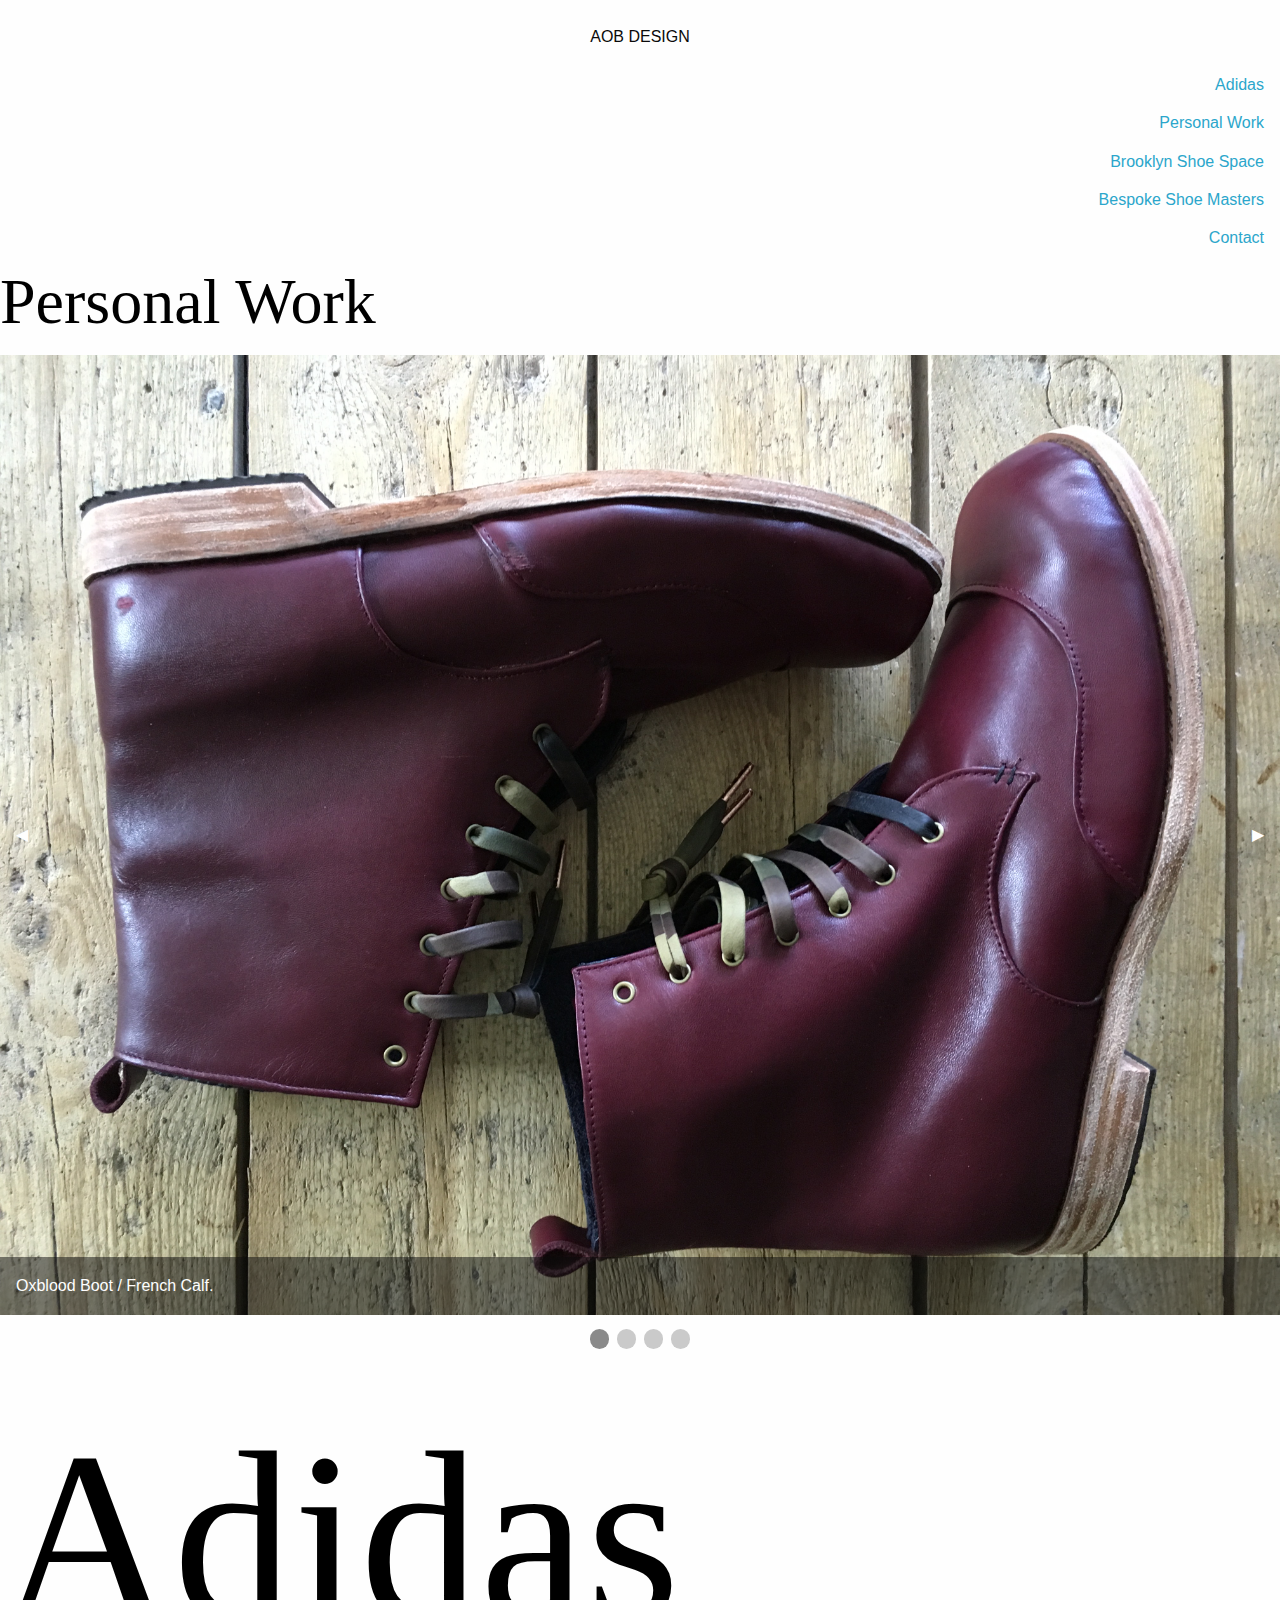
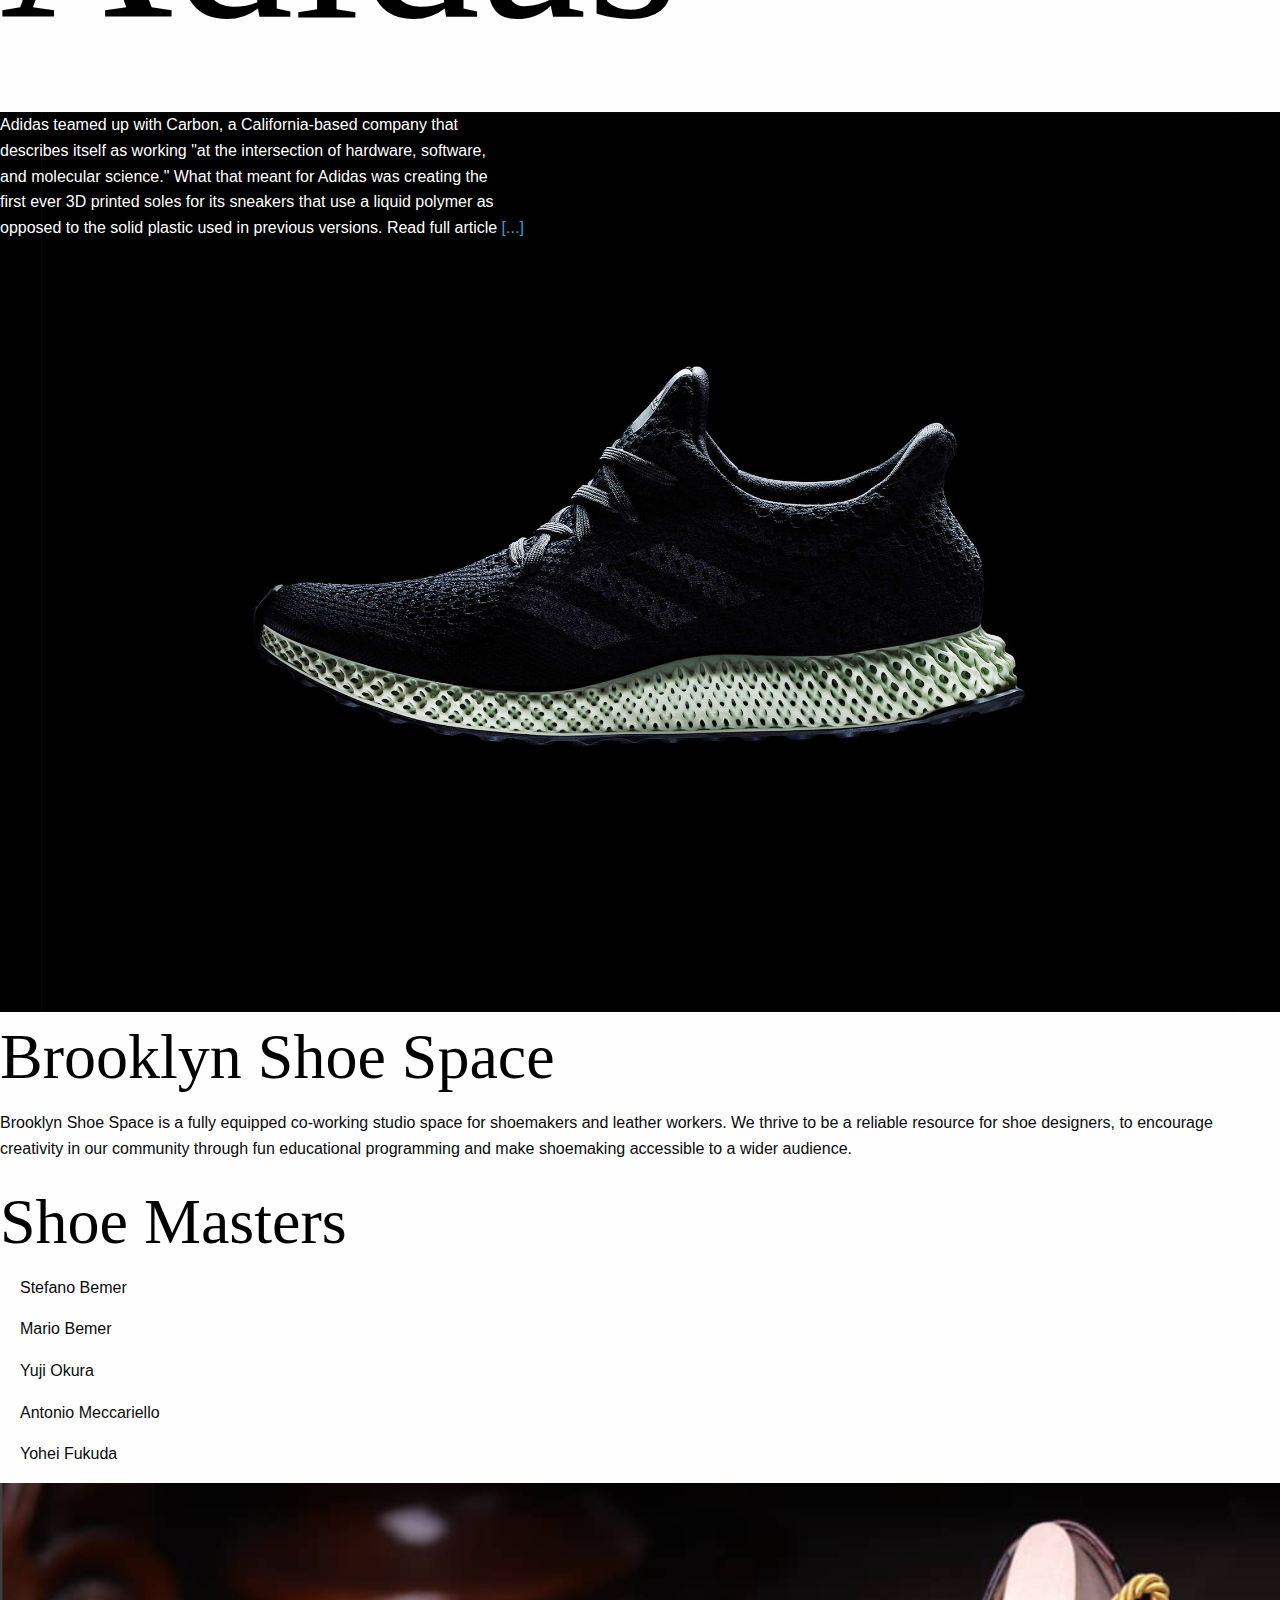
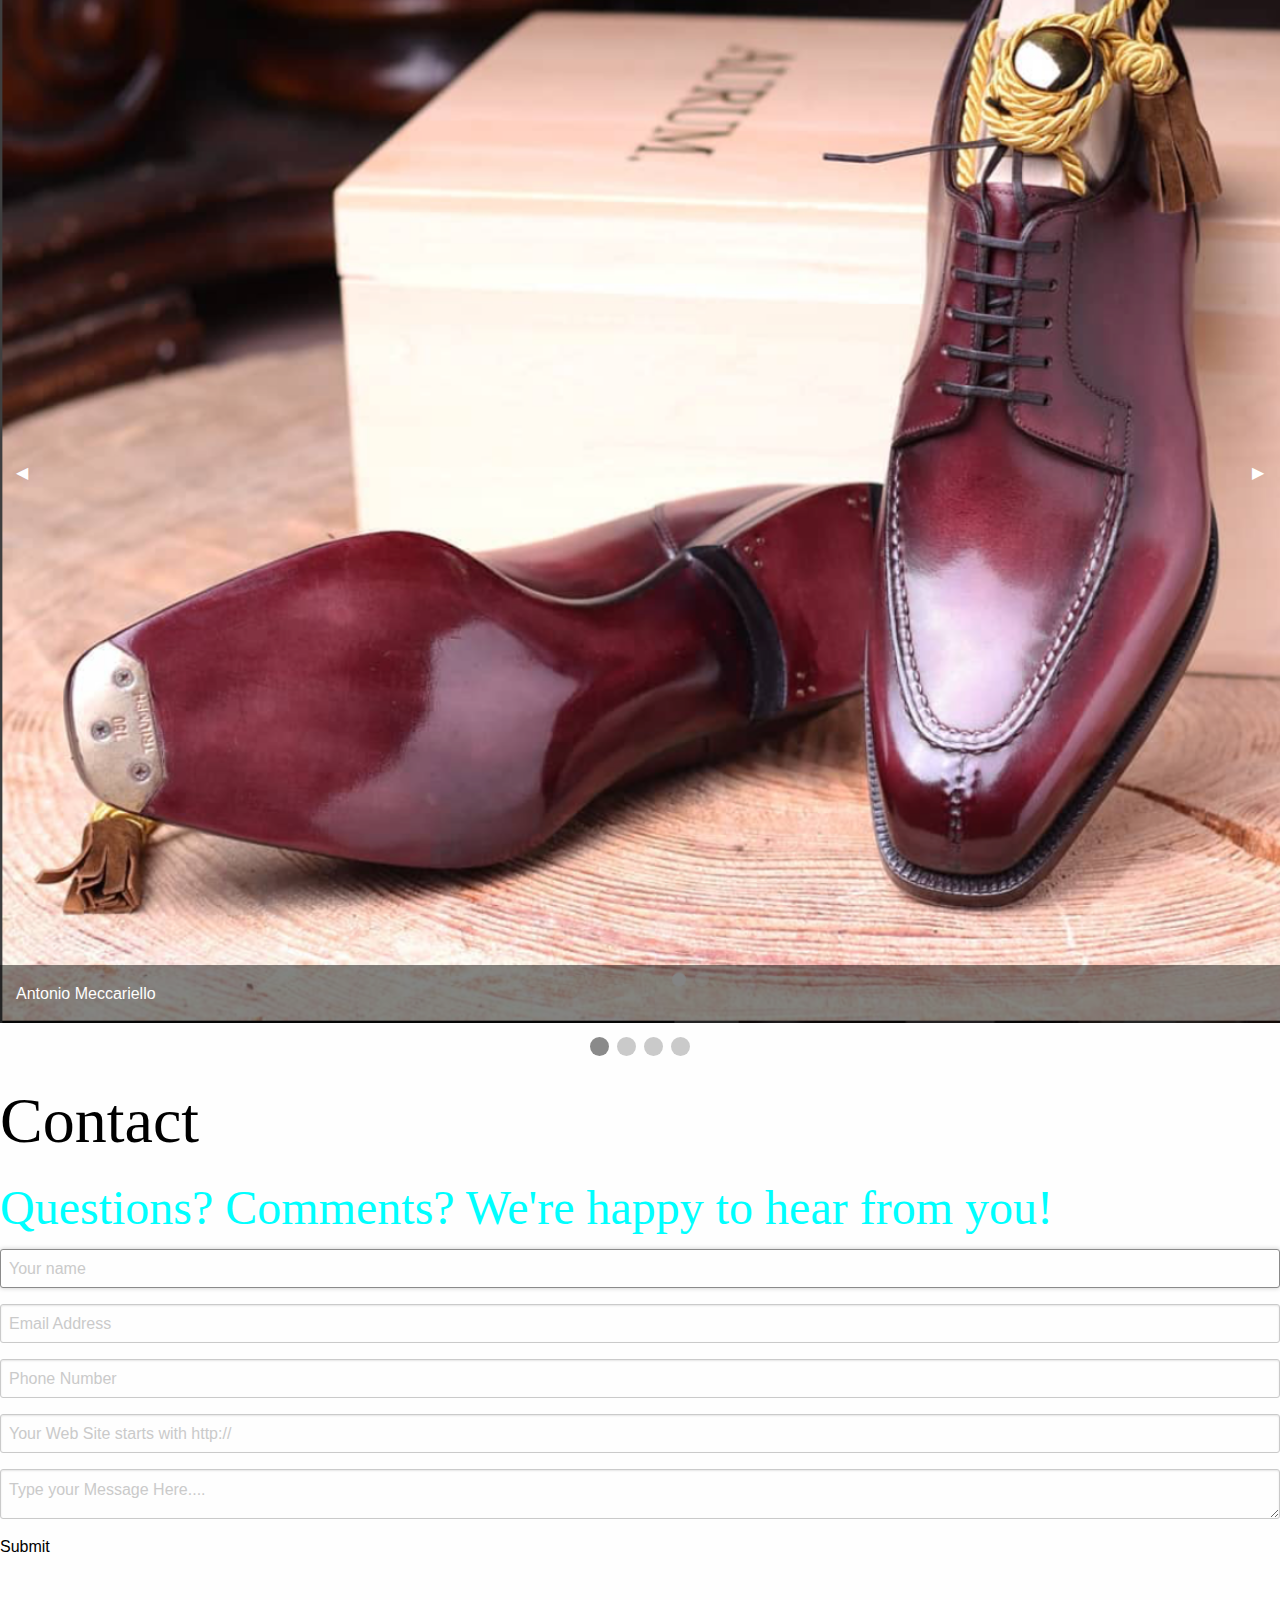
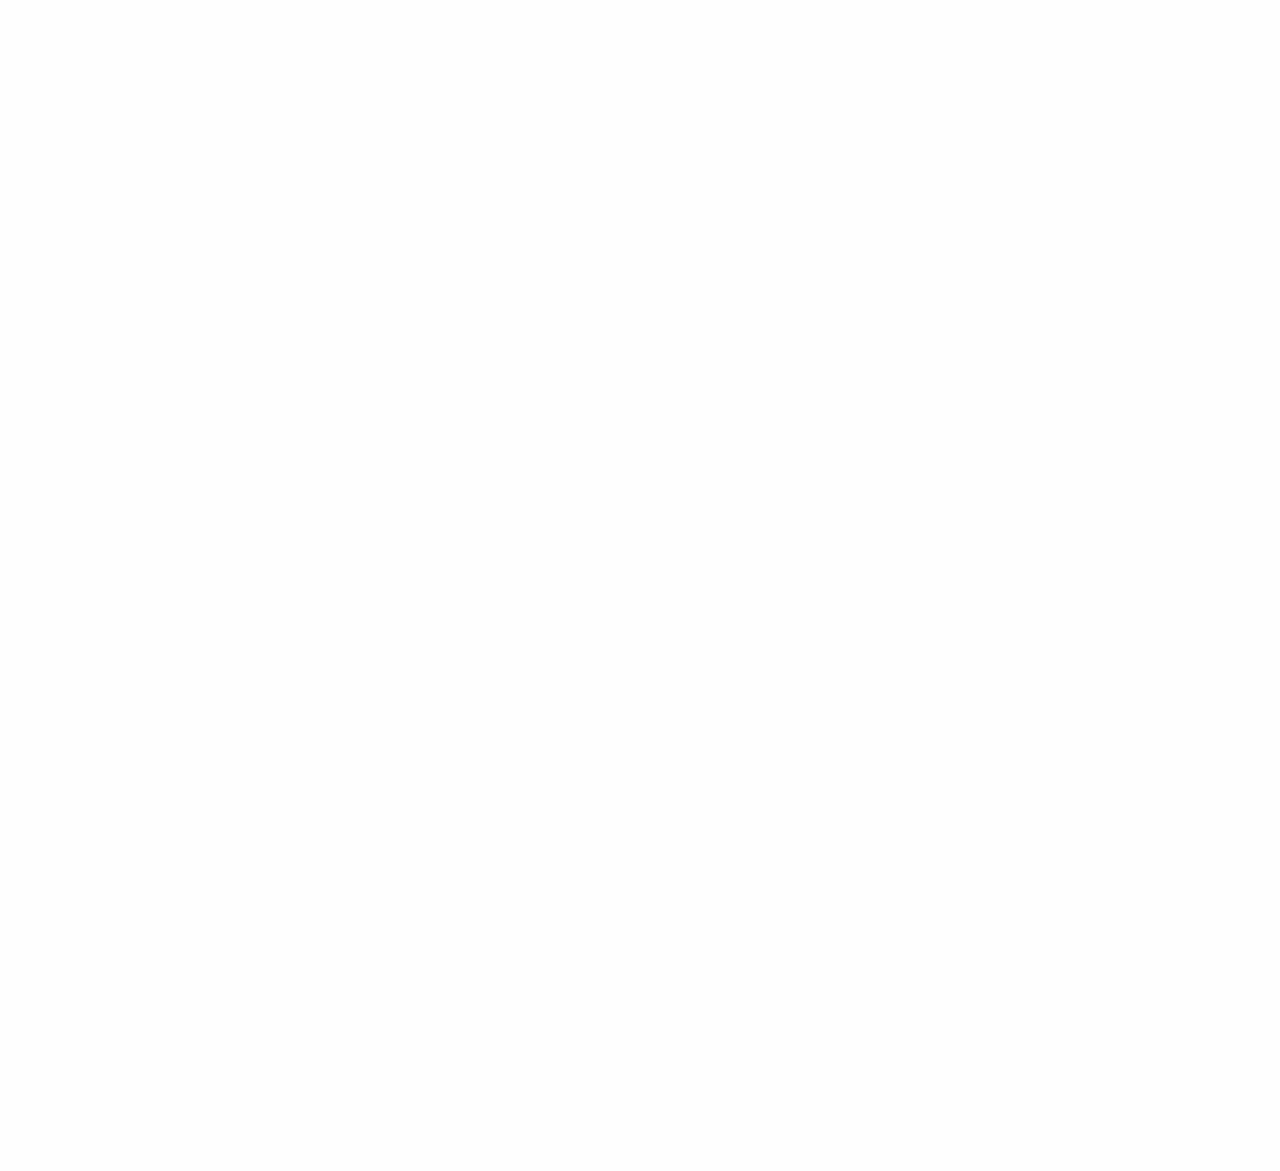
==== foundation-6/index.html @ 59d3471d "Add files via upload" ====
<!doctype html>
<html class="no-js" lang="en" dir="ltr">
  <head>
    <meta charset="utf-8">
    <meta http-equiv="x-ua-compatible" content="ie=edge">
    <meta name="viewport" content="width=device-width, initial-scale=1.0">
    <title>A.O.B. Design</title>
    <link rel="stylesheet" href="css/foundation.css">
    <link rel="stylesheet" href="css/app.css">
  </head>
  <body>
  <!-- Header-->
   <div class="row">
       <div class="column text-center">
       <img src="https://via.placeholder.com/150x150

C/O https://placeholder.com/" alt="">
      <p> AOB DESIGN</p>
       </div>
       <!--How do I get left justified on right side? -->
      <div class="menu align-right">
        <ul class="vertical menu" data-accordion-menu>
            <li> <a href="#0">Adidas</a></li>
            <li><a href="#0">Personal Work</a></li>
            <li><a href="#0">Brooklyn Shoe Space</a></li>
            <li><a href="#0">Bespoke Shoe Masters</a></li>
            <li><a href="#0">Contact</a></li>
        </ul>
    </div>
</div>
   
   <!-- Gallery -->
   <div class="row">
      <h1>Personal Work</h1>
      <div class="grid-container"></div>
      <div class="orbit" role="region" aria-label="Favorite Space Pictures" data-orbit>
  <div class="orbit-wrapper">
    <div class="orbit-controls">
      <button class="orbit-previous"><span class="show-for-sr">Previous Slide</span>&#9664;&#xFE0E;</button>
      <button class="orbit-next"><span class="show-for-sr">Next Slide</span>&#9654;&#xFE0E;</button>
    </div>

    <ul class="orbit-container">
      <li class="is-active orbit-slide">
        <figure class="orbit-figure">
          <img class="orbit-image" src="IMG_0118 2.JPG" alt="Space">
          <figcaption class="orbit-caption">Oxblood Boot / French Calf.</figcaption>
        </figure>
      </li>
      <li class="orbit-slide">
        <figure class="orbit-figure">
          <img class="orbit-image" src="IMG_8137 2.JPG" alt="Space">
          <figcaption class="orbit-caption">Brown French Calf / Oxford Dress Shoe.</figcaption>
        </figure>
      </li>
      <li class="orbit-slide">
        <figure class="orbit-figure">
          <img class="orbit-image" src="IMG_7939.JPG" alt="Space">
          <figcaption class="orbit-caption">Handwelted sole.</figcaption>
        </figure>
      </li>
      <li class="orbit-slide">
        <figure class="orbit-figure">
          <img class="orbit-image" src="IMG_8224.JPG" alt="Space">
          <figcaption class="orbit-caption">Baby shoes.</figcaption>
        </figure>
      </li>
    </ul>
    </div>
  </div>
  <nav class="orbit-bullets">
    <button class="is-active" data-slide="0"><span class="show-for-sr">First slide details.</span><span class="show-for-sr">Current Slide</span></button>
    <button data-slide="1"><span class="show-for-sr">Second slide details.</span></button>
    <button data-slide="2"><span class="show-for-sr">Third slide details.</span></button>
    <button data-slide="3"><span class="show-for-sr">Fourth slide details.</span></button>
  </nav>
</div>
      <h1 class="main">Adidas</h1>
      <div class="background" style="background-image: url('adidas-futurecraft-4d-sneaker-00.jpg')">
          <p> Adidas teamed up with Carbon, a California-based company that <br 
          /> describes itself as working "at the intersection of hardware, software, <br /> and molecular science." What that meant for Adidas was creating the<br />first ever 3D printed soles for its sneakers that use a liquid polymer as<br />opposed to the solid plastic used in previous versions. Read full article <a href="https://www.gq.com/story/adidas-futurecraft-4d-will-change-the-sneaker-game-forever">[...]</a>
       </p>
       </div>
       <h1>Brooklyn Shoe Space</h1>
       <p>
           Brooklyn Shoe Space is a fully equipped co-working studio space for shoemakers and leather workers. We thrive to be a reliable resource for shoe designers, to encourage creativity in our community through fun educational programming and make shoemaking accessible to a wider audience.  
       </p>
       <h1>Shoe Masters</h1>
       <ul>Stefano Bemer</ul>
       <ul>Mario Bemer</ul>
       <ul>Yuji Okura</ul>
       <ul>Antonio Meccariello</ul>
       <ul>Yohei Fukuda </ul>
       <div class="orbit" role="region" aria-label="Favorite Space Pictures" data-orbit>
  <div class="orbit-wrapper">
    <div class="orbit-controls">
      <button class="orbit-previous"><span class="show-for-sr">Previous Slide</span>&#9664;&#xFE0E;</button>
      <button class="orbit-next"><span class="show-for-sr">Next Slide</span>&#9654;&#xFE0E;</button>
    </div>
    <ul class="orbit-container">
      <li class="is-active orbit-slide">
        <figure class="orbit-figure">
         <!-- How do I get these images to show up? -->
          <img class="orbit-image" src="Anthony.png" alt="Space">
          <figcaption class="orbit-caption">Antonio Meccariello</figcaption>
        </figure>
      </li>
      <li class="orbit-slide">
        <figure class="orbit-figure">
          <img class="orbit-image" src="Anthony2.png" alt="Space">
          <figcaption class="orbit-caption">Meccariello</figcaption>
        </figure>
      </li>
      <li class="orbit-slide">
        <figure class="orbit-figure">
          <img class="orbit-image" src="Yuji.png" alt="Space">
          <figcaption class="orbit-caption">Encapsulating</figcaption>
        </figure>
      </li>
      <li class="orbit-slide">
        <figure class="orbit-figure">
          <img class="orbit-image" src="Yuji2.png" alt="Space">
          <figcaption class="orbit-caption">Outta This World</figcaption>
        </figure>
      </li>
    </ul>
  </div>
  <nav class="orbit-bullets">
    <button class="is-active" data-slide="0"><span class="show-for-sr">First slide details.</span><span class="show-for-sr">Current Slide</span></button>
    <button data-slide="1"><span class="show-for-sr">Second slide details.</span></button>
    <button data-slide="2"><span class="show-for-sr">Third slide details.</span></button>
    <button data-slide="3"><span class="show-for-sr">Fourth slide details.</span></button>
  </nav>
</div>
    <h1>Contact</h1>
  <div class="container">  
  <form id="contact" action="" method="post">
    <h4>Questions? Comments? We're happy to hear from you!</h4>
    <fieldset>
      <input placeholder="Your name" type="text" tabindex="1" required autofocus>
    </fieldset>
    <fieldset>
      <input placeholder="Email Address" type="email" tabindex="2" required>
    </fieldset>
    <fieldset>
      <input placeholder="Phone Number" type="tel" tabindex="3">
    </fieldset>
    <fieldset>
      <input placeholder="Your Web Site starts with http://" type="url" tabindex="4">
    </fieldset>
    <fieldset>
      <textarea placeholder="Type your Message Here...." tabindex="5"></textarea>
    </fieldset>
    <fieldset>
      <button name="submit" type="submit" id="contact-submit" data-submit="...Sending">Submit</button>
    </fieldset>
  </form>
 
  
</div>
  
   
   <!-- Footer -->
   <div class="row">
       <div class="column">
           
       </div>
   </div>
    <script src="js/vendor/jquery.js"></script>
    <script src="js/vendor/what-input.js"></script>
    <script src="js/vendor/foundation.js"></script>
    <script src="js/app.js"></script>
  </body>
</html>
---- foundation-6/css/app.css ----
h1 {
font-family: serif;
  font-size: 4em;
color: black; }
h4 {
    font-family: serif;
    font-size: 3em;
    color: aqua
}

.background {
    min-height: 100vh;
    background-size:contain;
    background-position: top center;
    background-color: black;
    background-repeat: no-repeat;
    color: white;
}

.main{
    font-size: 15em;
}
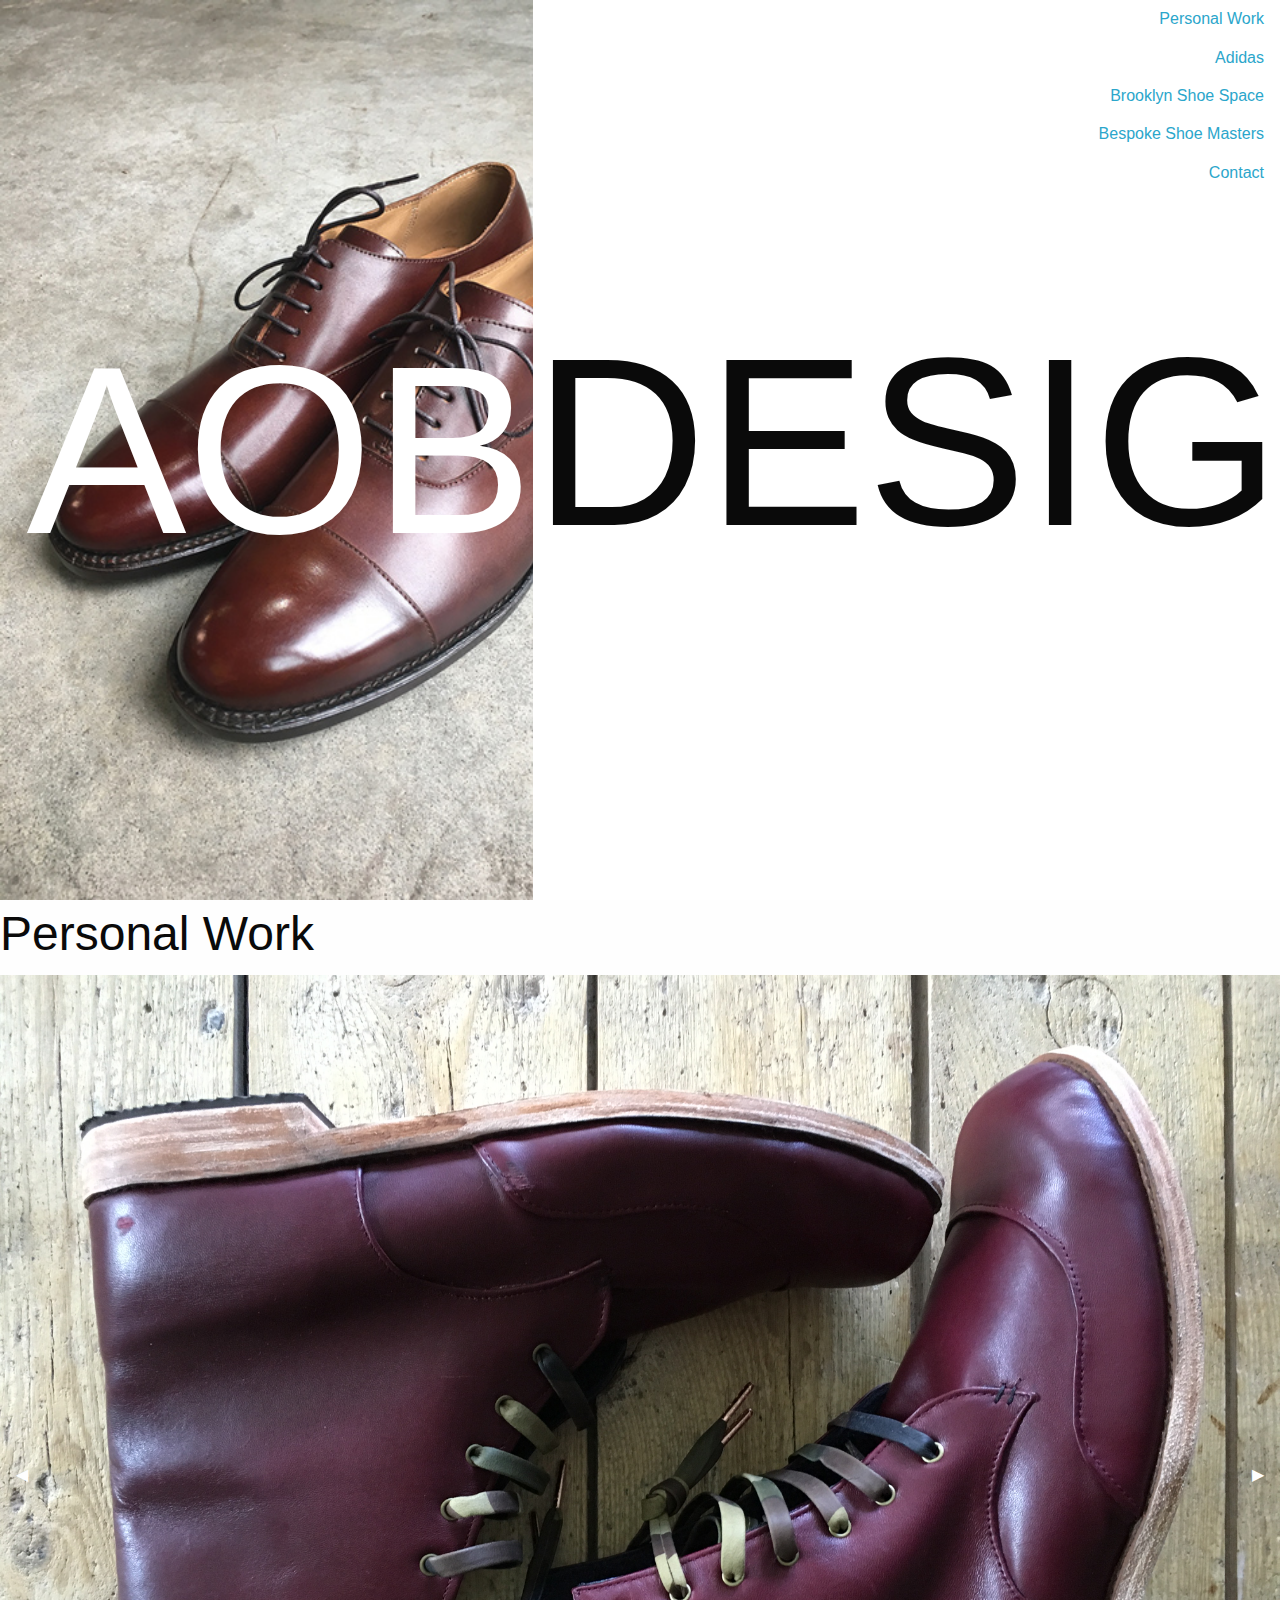
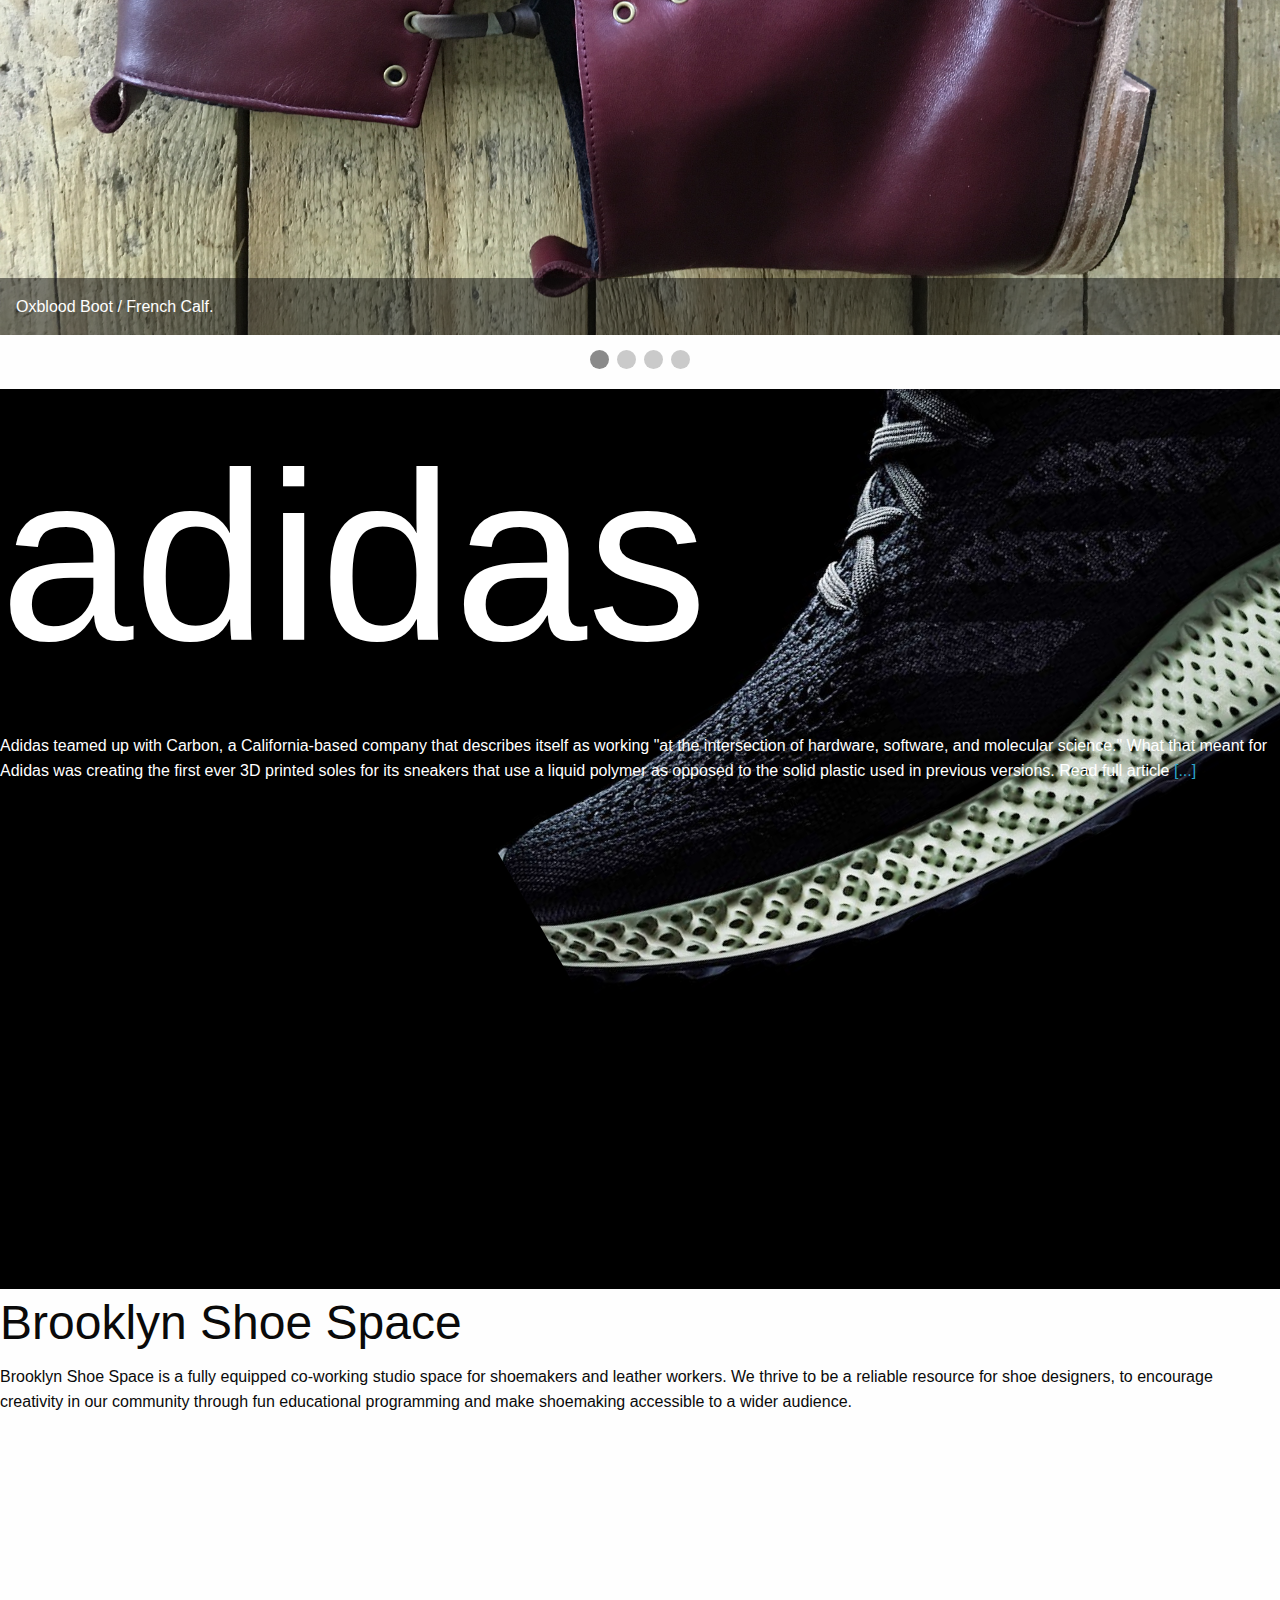
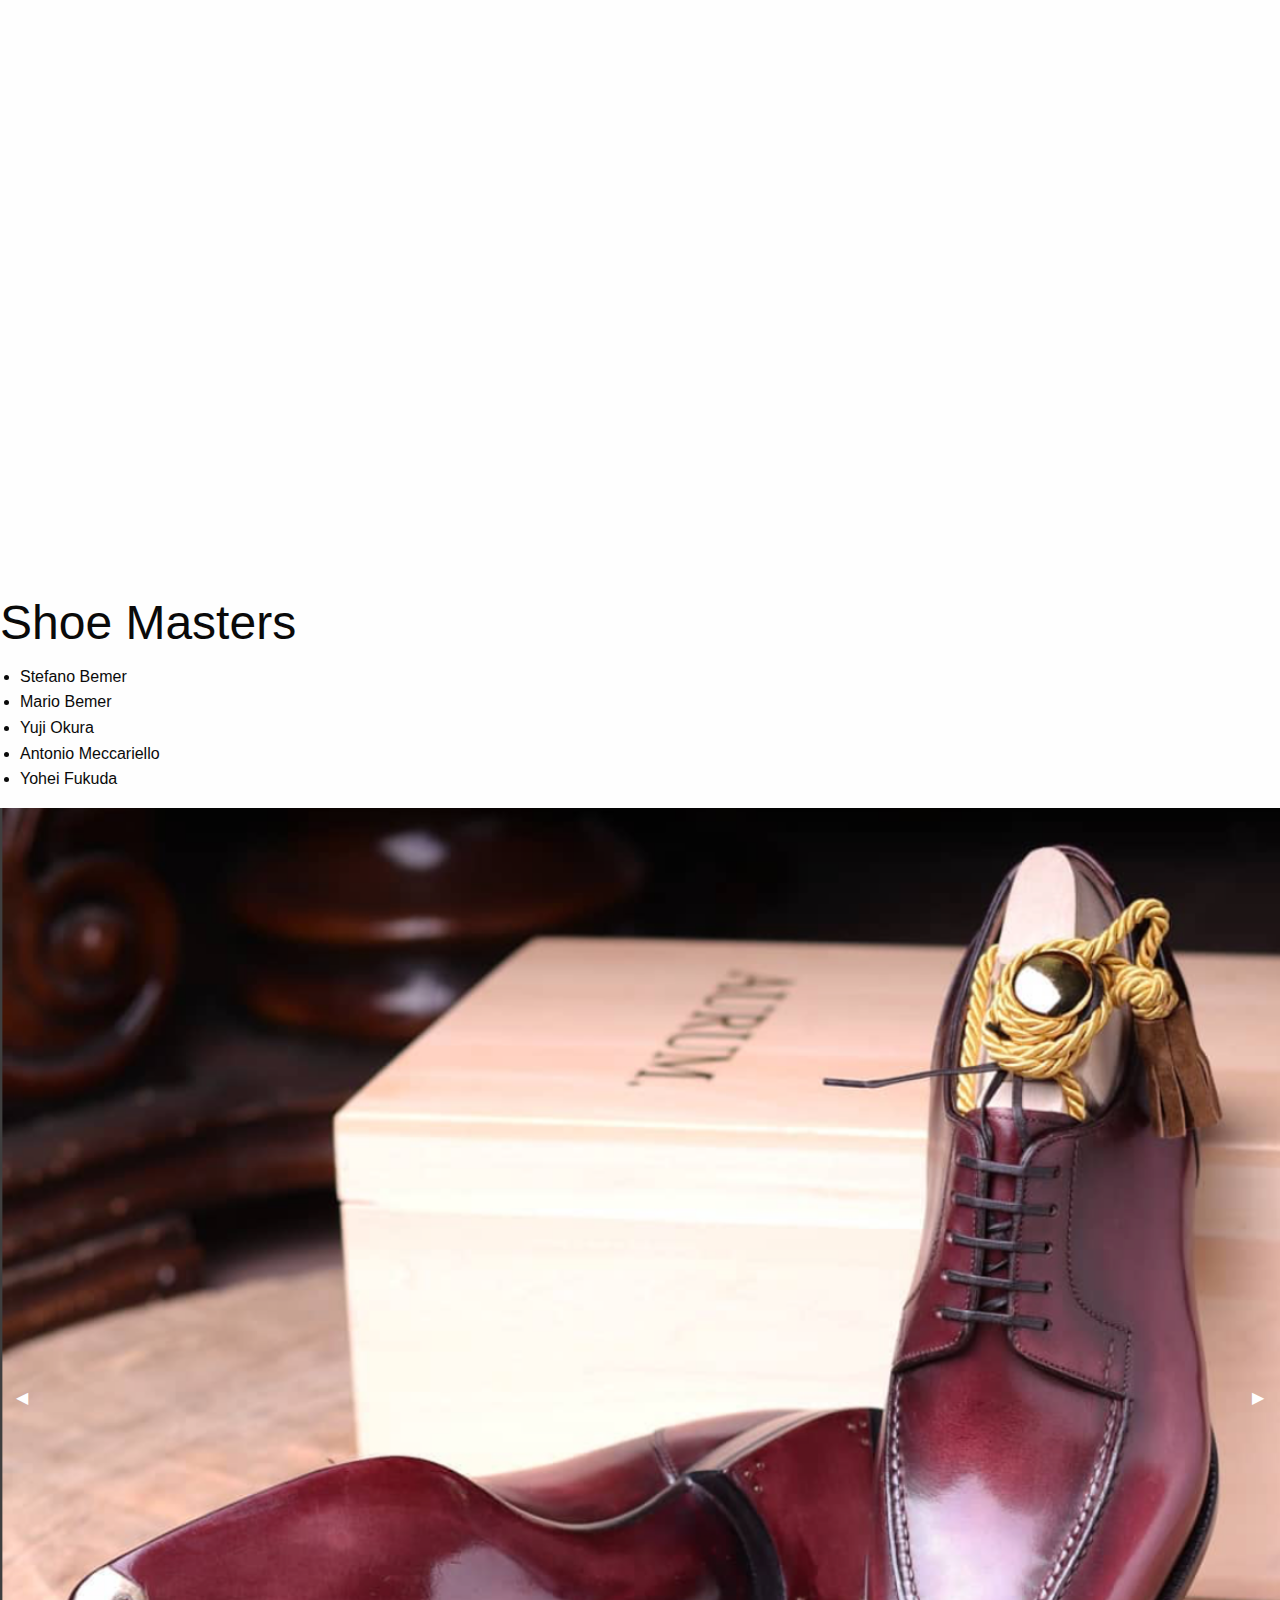
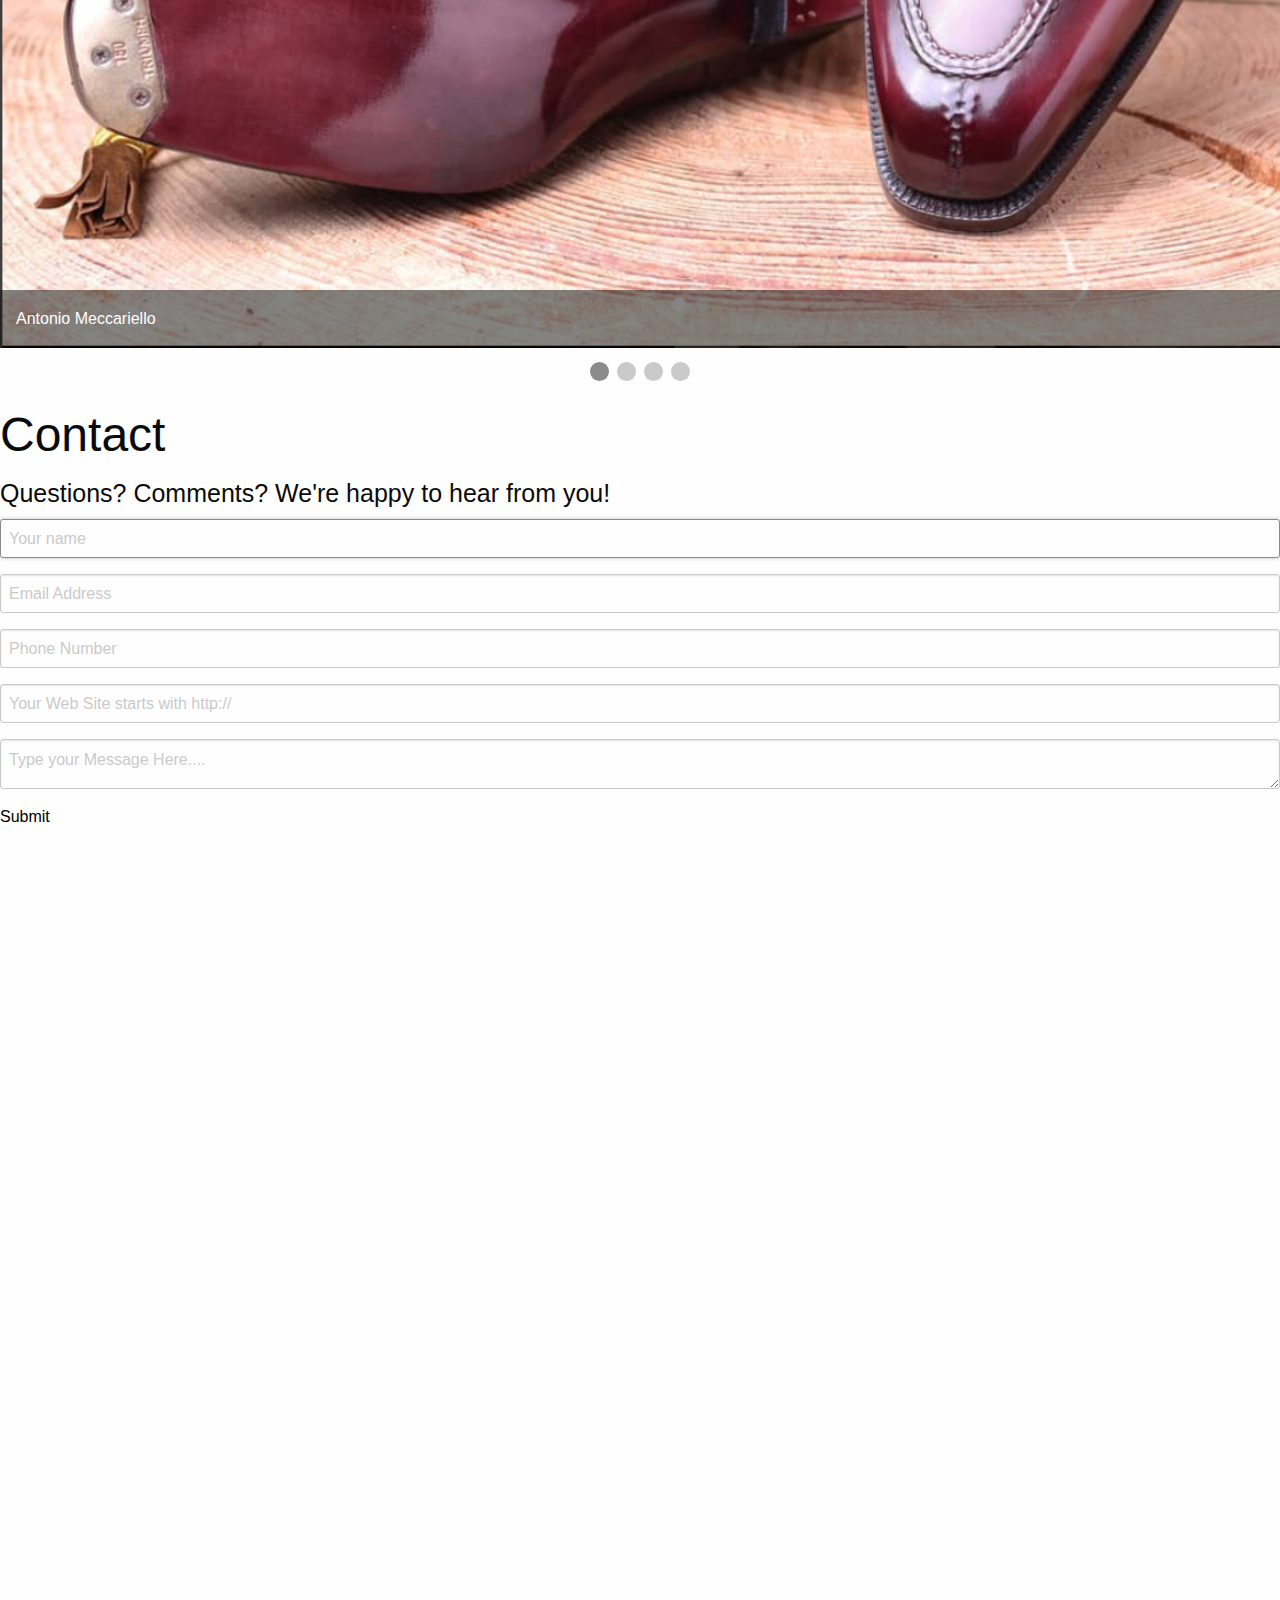
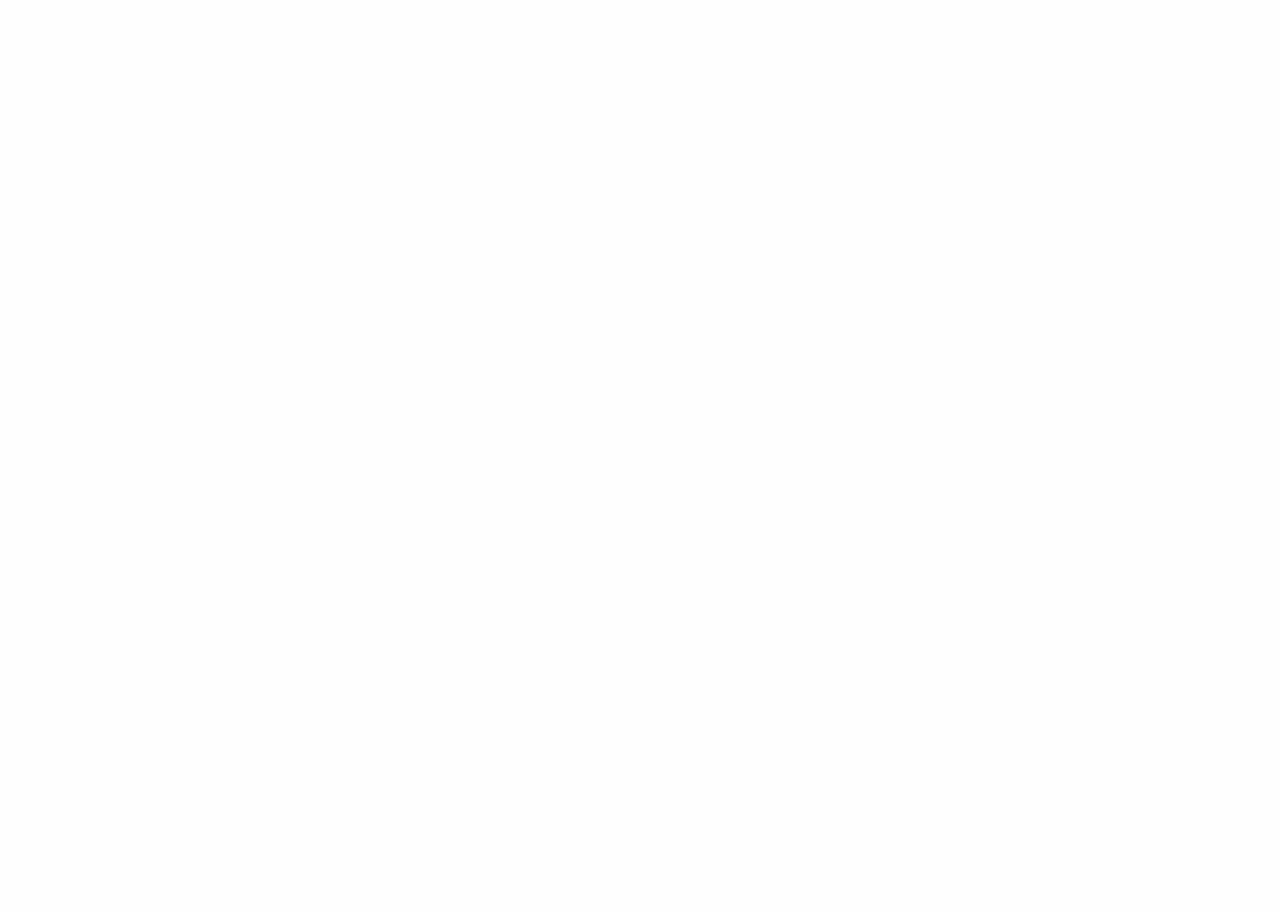
==== commit d2d5e3ab: "basic HTML and CSS updates. WIP toward mockup design" ====
--- a/foundation-6/index.html
+++ b/foundation-6/index.html
@@ -9,163 +9,198 @@
     <link rel="stylesheet" href="css/app.css">
   </head>
   <body>
-  <!-- Header-->
-   <div class="row">
-       <div class="column text-center">
-       <img src="https://via.placeholder.com/150x150
-
-C/O https://placeholder.com/" alt="">
-      <p> AOB DESIGN</p>
-       </div>
-       <!--How do I get left justified on right side? -->
-      <div class="menu align-right">
-        <ul class="vertical menu" data-accordion-menu>
-            <li> <a href="#0">Adidas</a></li>
-            <li><a href="#0">Personal Work</a></li>
-            <li><a href="#0">Brooklyn Shoe Space</a></li>
-            <li><a href="#0">Bespoke Shoe Masters</a></li>
-            <li><a href="#0">Contact</a></li>
-        </ul>
-    </div>
-</div>
-   
-   <!-- Gallery -->
-   <div class="row">
+
+    <!-- Header -->
+    <section id="intro">
+      <div class="grid-container fluid">
+        <div class="grid-x grid-padding-x">
+          <div class="cell medium-5 intro-left">
+            <span class="intro-text large-section-header text-invert">AOB</span>
+          </div>
+          <div class="cell medium-7 intro-right">
+            <!-- TODO: make this mask the image -->
+            <span class="intro-text large-section-header">Design</p>
+          </div>
+        </div>
+      </div>
+
+      <!--How do I get left justified on right side? -->
+      <ul class="vertical menu align-right" data-accordion-menu>
+        <li><a href="#personal">Personal Work</a></li>
+        <li><a href="#adidas">Adidas</a></li>
+        <li><a href="#brooklyn">Brooklyn Shoe Space</a></li>
+        <li><a href="#shoe-masters">Bespoke Shoe Masters</a></li>
+        <li><a href="#contact">Contact</a></li>
+      </ul>
+    </section>
+
+    <!-- Personal Work -->
+    <section id="personal">
       <h1>Personal Work</h1>
-      <div class="grid-container"></div>
-      <div class="orbit" role="region" aria-label="Favorite Space Pictures" data-orbit>
-  <div class="orbit-wrapper">
-    <div class="orbit-controls">
-      <button class="orbit-previous"><span class="show-for-sr">Previous Slide</span>&#9664;&#xFE0E;</button>
-      <button class="orbit-next"><span class="show-for-sr">Next Slide</span>&#9654;&#xFE0E;</button>
-    </div>
-
-    <ul class="orbit-container">
-      <li class="is-active orbit-slide">
-        <figure class="orbit-figure">
-          <img class="orbit-image" src="IMG_0118 2.JPG" alt="Space">
-          <figcaption class="orbit-caption">Oxblood Boot / French Calf.</figcaption>
-        </figure>
-      </li>
-      <li class="orbit-slide">
-        <figure class="orbit-figure">
-          <img class="orbit-image" src="IMG_8137 2.JPG" alt="Space">
-          <figcaption class="orbit-caption">Brown French Calf / Oxford Dress Shoe.</figcaption>
-        </figure>
-      </li>
-      <li class="orbit-slide">
-        <figure class="orbit-figure">
-          <img class="orbit-image" src="IMG_7939.JPG" alt="Space">
-          <figcaption class="orbit-caption">Handwelted sole.</figcaption>
-        </figure>
-      </li>
-      <li class="orbit-slide">
-        <figure class="orbit-figure">
-          <img class="orbit-image" src="IMG_8224.JPG" alt="Space">
-          <figcaption class="orbit-caption">Baby shoes.</figcaption>
-        </figure>
-      </li>
-    </ul>
-    </div>
-  </div>
-  <nav class="orbit-bullets">
-    <button class="is-active" data-slide="0"><span class="show-for-sr">First slide details.</span><span class="show-for-sr">Current Slide</span></button>
-    <button data-slide="1"><span class="show-for-sr">Second slide details.</span></button>
-    <button data-slide="2"><span class="show-for-sr">Third slide details.</span></button>
-    <button data-slide="3"><span class="show-for-sr">Fourth slide details.</span></button>
-  </nav>
-</div>
-      <h1 class="main">Adidas</h1>
-      <div class="background" style="background-image: url('adidas-futurecraft-4d-sneaker-00.jpg')">
-          <p> Adidas teamed up with Carbon, a California-based company that <br 
-          /> describes itself as working "at the intersection of hardware, software, <br /> and molecular science." What that meant for Adidas was creating the<br />first ever 3D printed soles for its sneakers that use a liquid polymer as<br />opposed to the solid plastic used in previous versions. Read full article <a href="https://www.gq.com/story/adidas-futurecraft-4d-will-change-the-sneaker-game-forever">[...]</a>
-       </p>
-       </div>
-       <h1>Brooklyn Shoe Space</h1>
-       <p>
-           Brooklyn Shoe Space is a fully equipped co-working studio space for shoemakers and leather workers. We thrive to be a reliable resource for shoe designers, to encourage creativity in our community through fun educational programming and make shoemaking accessible to a wider audience.  
-       </p>
-       <h1>Shoe Masters</h1>
-       <ul>Stefano Bemer</ul>
-       <ul>Mario Bemer</ul>
-       <ul>Yuji Okura</ul>
-       <ul>Antonio Meccariello</ul>
-       <ul>Yohei Fukuda </ul>
-       <div class="orbit" role="region" aria-label="Favorite Space Pictures" data-orbit>
-  <div class="orbit-wrapper">
-    <div class="orbit-controls">
-      <button class="orbit-previous"><span class="show-for-sr">Previous Slide</span>&#9664;&#xFE0E;</button>
-      <button class="orbit-next"><span class="show-for-sr">Next Slide</span>&#9654;&#xFE0E;</button>
-    </div>
-    <ul class="orbit-container">
-      <li class="is-active orbit-slide">
-        <figure class="orbit-figure">
-         <!-- How do I get these images to show up? -->
-          <img class="orbit-image" src="Anthony.png" alt="Space">
-          <figcaption class="orbit-caption">Antonio Meccariello</figcaption>
-        </figure>
-      </li>
-      <li class="orbit-slide">
-        <figure class="orbit-figure">
-          <img class="orbit-image" src="Anthony2.png" alt="Space">
-          <figcaption class="orbit-caption">Meccariello</figcaption>
-        </figure>
-      </li>
-      <li class="orbit-slide">
-        <figure class="orbit-figure">
-          <img class="orbit-image" src="Yuji.png" alt="Space">
-          <figcaption class="orbit-caption">Encapsulating</figcaption>
-        </figure>
-      </li>
-      <li class="orbit-slide">
-        <figure class="orbit-figure">
-          <img class="orbit-image" src="Yuji2.png" alt="Space">
-          <figcaption class="orbit-caption">Outta This World</figcaption>
-        </figure>
-      </li>
-    </ul>
-  </div>
-  <nav class="orbit-bullets">
-    <button class="is-active" data-slide="0"><span class="show-for-sr">First slide details.</span><span class="show-for-sr">Current Slide</span></button>
-    <button data-slide="1"><span class="show-for-sr">Second slide details.</span></button>
-    <button data-slide="2"><span class="show-for-sr">Third slide details.</span></button>
-    <button data-slide="3"><span class="show-for-sr">Fourth slide details.</span></button>
-  </nav>
-</div>
-    <h1>Contact</h1>
-  <div class="container">  
-  <form id="contact" action="" method="post">
-    <h4>Questions? Comments? We're happy to hear from you!</h4>
-    <fieldset>
-      <input placeholder="Your name" type="text" tabindex="1" required autofocus>
-    </fieldset>
-    <fieldset>
-      <input placeholder="Email Address" type="email" tabindex="2" required>
-    </fieldset>
-    <fieldset>
-      <input placeholder="Phone Number" type="tel" tabindex="3">
-    </fieldset>
-    <fieldset>
-      <input placeholder="Your Web Site starts with http://" type="url" tabindex="4">
-    </fieldset>
-    <fieldset>
-      <textarea placeholder="Type your Message Here...." tabindex="5"></textarea>
-    </fieldset>
-    <fieldset>
-      <button name="submit" type="submit" id="contact-submit" data-submit="...Sending">Submit</button>
-    </fieldset>
-  </form>
- 
-  
-</div>
-  
-   
-   <!-- Footer -->
-   <div class="row">
-       <div class="column">
-           
-       </div>
-   </div>
+      <div class="orbit" role="region" aria-label="Personal Work" data-orbit>
+        <div class="orbit-wrapper">
+          <div class="orbit-controls">
+            <button class="orbit-previous">
+              <span class="show-for-sr">Previous Slide</span>&#9664;&#xFE0E;</button>
+            <button class="orbit-next">
+              <span class="show-for-sr">Next Slide</span>&#9654;&#xFE0E;</button>
+          </div>
+
+          <ul class="orbit-container">
+            <li class="is-active orbit-slide">
+              <figure class="orbit-figure">
+                <img class="orbit-image" src="IMG_0118 2.JPG" alt="Space">
+                <figcaption class="orbit-caption">Oxblood Boot / French Calf.</figcaption>
+              </figure>
+            </li>
+            <li class="orbit-slide">
+              <figure class="orbit-figure">
+                <img class="orbit-image" src="IMG_8137 2.JPG" alt="Space">
+                <figcaption class="orbit-caption">Brown French Calf / Oxford Dress Shoe.</figcaption>
+              </figure>
+            </li>
+            <li class="orbit-slide">
+              <figure class="orbit-figure">
+                <img class="orbit-image" src="IMG_7939.JPG" alt="Space">
+                <figcaption class="orbit-caption">Handwelted sole.</figcaption>
+              </figure>
+            </li>
+            <li class="orbit-slide">
+              <figure class="orbit-figure">
+                <img class="orbit-image" src="IMG_8224.JPG" alt="Space">
+                <figcaption class="orbit-caption">Baby shoes.</figcaption>
+              </figure>
+            </li>
+          </ul>
+        </div>
+        <nav class="orbit-bullets">
+          <button class="is-active" data-slide="0">
+            <span class="show-for-sr">First slide details.</span>
+            <span class="show-for-sr">Current Slide</span>
+          </button>
+          <button data-slide="1">
+            <span class="show-for-sr">Second slide details.</span>
+          </button>
+          <button data-slide="2">
+            <span class="show-for-sr">Third slide details.</span>
+          </button>
+          <button data-slide="3">
+            <span class="show-for-sr">Fourth slide details.</span>
+          </button>
+        </nav>
+      </div>
+    </section>
+
+    <!-- Section: Adidas -->
+    <section id="adidas" class="adidas-background text-invert">
+      <h1 class="large-section-header">adidas</h1>
+      <p>Adidas teamed up with Carbon, a California-based company that describes itself as working "at the intersection of hardware, software, and molecular science." What that meant for Adidas was creating the first ever 3D printed soles for its sneakers that use a liquid polymer as opposed to the solid plastic used in previous versions. Read full article <a href="https://www.gq.com/story/adidas-futurecraft-4d-will-change-the-sneaker-game-forever" target="_blank">[...]</a>
+      </p>
+    </section>
+
+    <!-- Section: Brooklyn Shoe Space -->
+    <section id="brooklyn">
+      <h1>Brooklyn Shoe Space</h1>
+      <p>
+        Brooklyn Shoe Space is a fully equipped co-working studio space for shoemakers and leather workers. We thrive to be a reliable resource for shoe designers, to encourage creativity in our community through fun educational programming and make shoemaking accessible to a wider audience.
+      </p>
+    </section>
+
+    <!-- Section: Shoe Masters -->
+    <section id="shoe-masters">
+      <h1>Shoe Masters</h1>
+      <ul>
+        <li>Stefano Bemer</li>
+        <li>Mario Bemer</li>
+        <li>Yuji Okura</li>
+        <li>Antonio Meccariello</li>
+        <li>Yohei Fukuda </li>
+      </ul>
+      <div class="orbit" role="region" aria-label="Bespoke Shoe Masters" data-orbit>
+        <div class="orbit-wrapper">
+          <div class="orbit-controls">
+            <button class="orbit-previous">
+              <span class="show-for-sr">Previous Slide</span>&#9664;&#xFE0E;</button>
+            <button class="orbit-next">
+              <span class="show-for-sr">Next Slide</span>&#9654;&#xFE0E;</button>
+          </div>
+          <ul class="orbit-container">
+            <li class="is-active orbit-slide">
+              <figure class="orbit-figure">
+               <!-- How do I get these images to show up? -->
+                <img class="orbit-image" src="Anthony.png" alt="Space">
+                <figcaption class="orbit-caption">Antonio Meccariello</figcaption>
+              </figure>
+            </li>
+            <li class="orbit-slide">
+              <figure class="orbit-figure">
+                <img class="orbit-image" src="Anthony2.png" alt="Space">
+                <figcaption class="orbit-caption">Meccariello</figcaption>
+              </figure>
+            </li>
+            <li class="orbit-slide">
+              <figure class="orbit-figure">
+                <img class="orbit-image" src="Yuji.png" alt="Space">
+                <figcaption class="orbit-caption">Encapsulating</figcaption>
+              </figure>
+            </li>
+            <li class="orbit-slide">
+              <figure class="orbit-figure">
+                <img class="orbit-image" src="Yuji2.png" alt="Space">
+                <figcaption class="orbit-caption">Outta This World</figcaption>
+              </figure>
+            </li>
+          </ul>
+        </div>
+        <nav class="orbit-bullets">
+          <button class="is-active" data-slide="0">
+            <span class="show-for-sr">First slide details.</span>
+            <span class="show-for-sr">Current Slide</span>
+          </button>
+          <button data-slide="1">
+            <span class="show-for-sr">Second slide details.</span>
+          </button>
+          <button data-slide="2">
+            <span class="show-for-sr">Third slide details.</span>
+          </button>
+          <button data-slide="3">
+            <span class="show-for-sr">Fourth slide details.</span>
+          </button>
+        </nav>
+      </div>
+    </section>
+
+    <!-- Section: Contact -->
+    <section id="contact">
+      <h1>Contact</h1>
+      <div class="container">
+        <form id="contact" action="" method="post">
+          <h4>Questions? Comments? We're happy to hear from you!</h4>
+          <fieldset>
+            <input placeholder="Your name" type="text" tabindex="1" required autofocus>
+          </fieldset>
+          <fieldset>
+            <input placeholder="Email Address" type="email" tabindex="2" required>
+          </fieldset>
+          <fieldset>
+            <input placeholder="Phone Number" type="tel" tabindex="3">
+          </fieldset>
+          <fieldset>
+            <input placeholder="Your Web Site starts with http://" type="url" tabindex="4">
+          </fieldset>
+          <fieldset>
+            <textarea placeholder="Type your Message Here...." tabindex="5"></textarea>
+          </fieldset>
+          <fieldset>
+            <button name="submit" type="submit" id="contact-submit" data-submit="...Sending">Submit</button>
+          </fieldset>
+        </form>
+      </div>
+    </section>
+
+    <!-- Footer -->
+    <div></div>
+
     <script src="js/vendor/jquery.js"></script>
     <script src="js/vendor/what-input.js"></script>
     <script src="js/vendor/foundation.js"></script>
--- a/foundation-6/css/app.css
+++ b/foundation-6/css/app.css
@@ -1,23 +1,86 @@
-h1 {
-font-family: serif;
+/*h1 {
+  font-family: serif;
   font-size: 4em;
-color: black; }
-h4 {
-    font-family: serif;
-    font-size: 3em;
-    color: aqua
+  color: black;
 }
 
-.background {
-    min-height: 100vh;
-    background-size:contain;
-    background-position: top center;
-    background-color: black;
-    background-repeat: no-repeat;
-    color: white;
+h4 {
+  font-family: serif;
+  font-size: 3em;
+}*/
+
+
+/* Global styles applied throughout the site */
+section {
+  min-height: 100vh; /* each page section occupies the full vertical height */
 }
 
-.main{
-    font-size: 15em;
+.text-invert {
+  color: white;
 }
 
+/* Section-specific styles */
+
+.intro-left {
+  position: absolute;
+  height: 100%;
+  background-image: url('../IMG_8137-2-scaled.jpg');
+  background-repeat: no-repeat;
+  background-size: cover;
+}
+
+.intro-right {
+  position: absolute;
+  right: 0;
+  height: 100%;
+  background-color: white;
+}
+
+.intro-text {
+  position: absolute;
+  top: 50%;
+  /*
+    "top: 50%" only moves the TOP of the text 50% from the top of the container.
+    "transform: translateY(-50%)" moves move it back up half the height of the text itself,
+      so it is perfectly vertically centered
+  */
+  transform: translateY(-50%);
+  text-transform: uppercase;
+}
+
+.intro-left .intro-text {
+  right: 0;
+}
+
+.intro-right .intro-text {
+  left: 0;
+}
+
+
+#adidas {
+  background-color: black;
+  position: relative;
+  overflow: hidden; /* crop off any part of the background image that overflows */
+  z-index: 0; /* so this section's content appear in front of the background image */
+}
+
+.large-section-header {
+  font-size: 15em;
+}
+
+/* make a "fake" element just to contain the background image, so it can be transformted */
+.adidas-background:before {
+  content: '';
+  background-position: center;
+  background-image: url(../adidas-futurecraft-4d-sneaker-00.jpg);
+  background-repeat: no-repeat;
+  position: absolute;
+  -webkit-transform: rotate(-30deg) translate(510px, -100px);
+  transform: rotate(-30deg) translate(510px, -100px);
+  width: 100%;
+  height: 100%;
+  z-index: -1;
+}
+
+
+
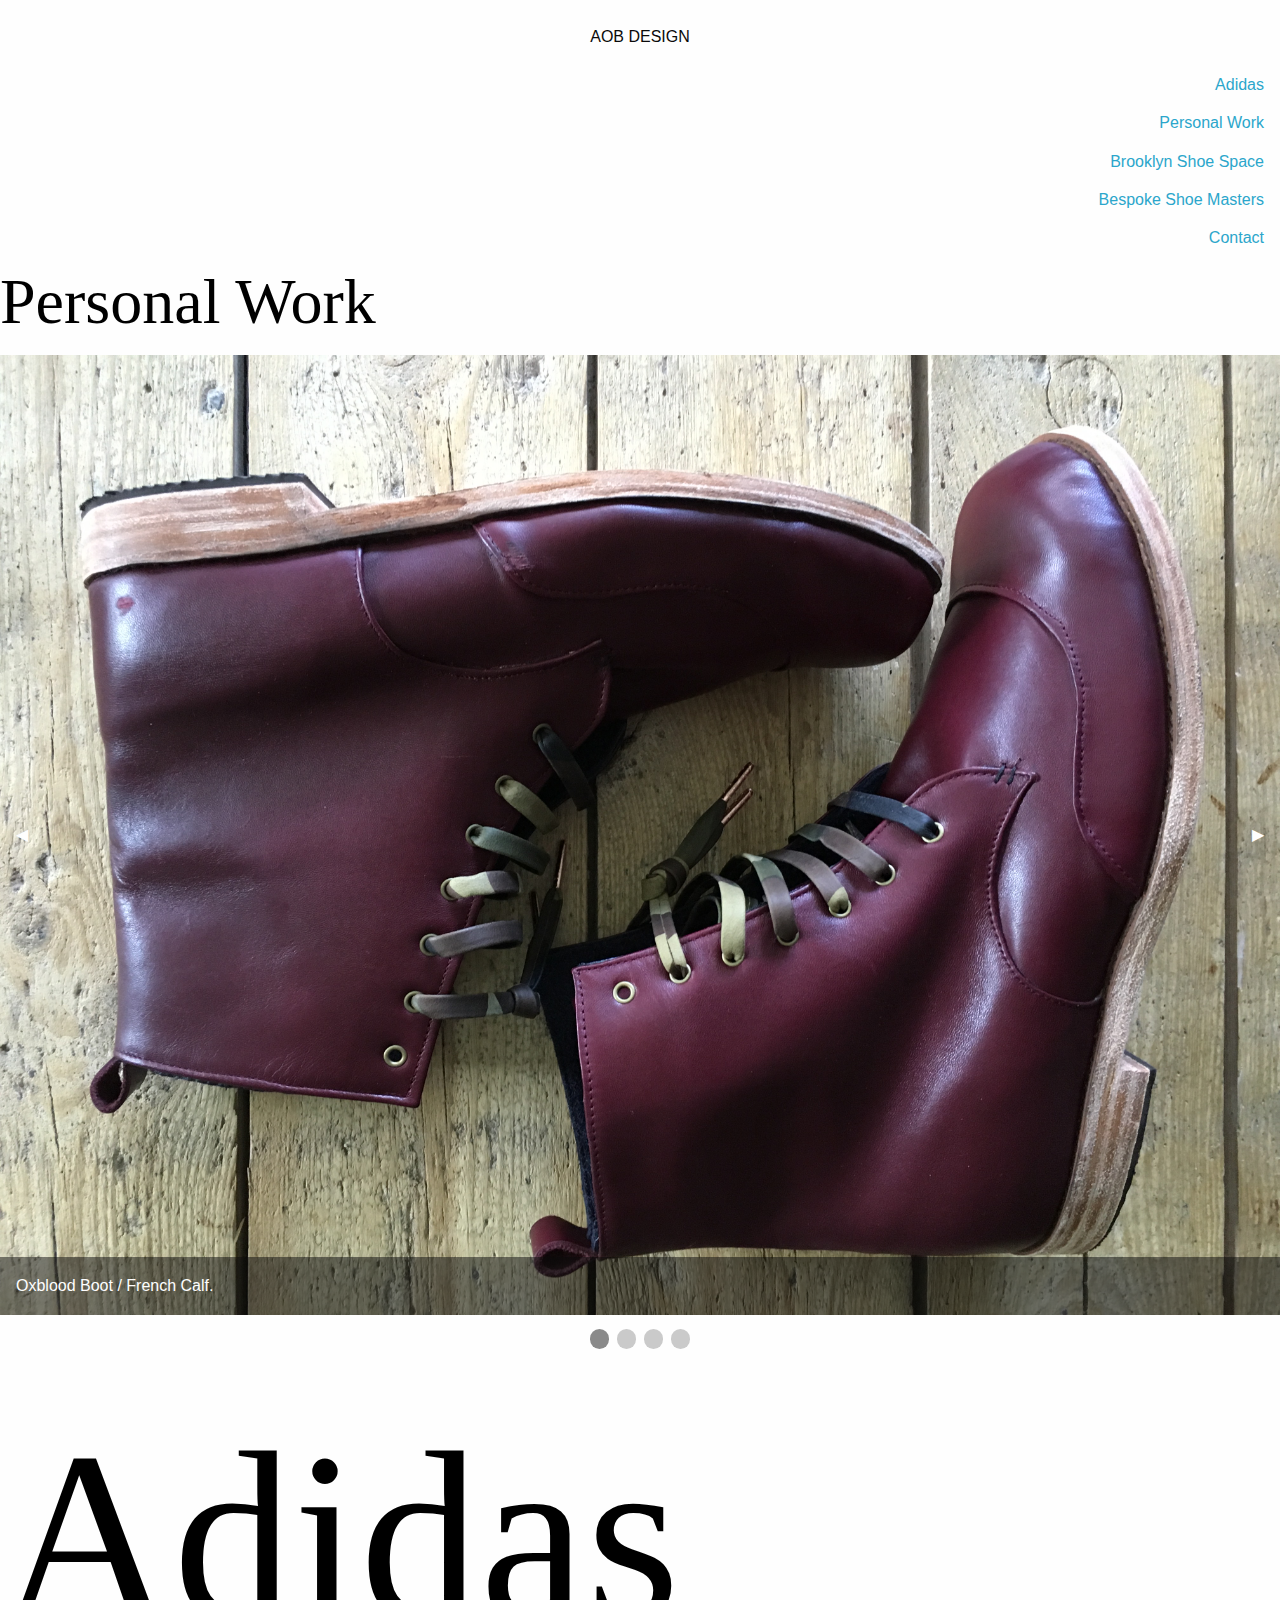
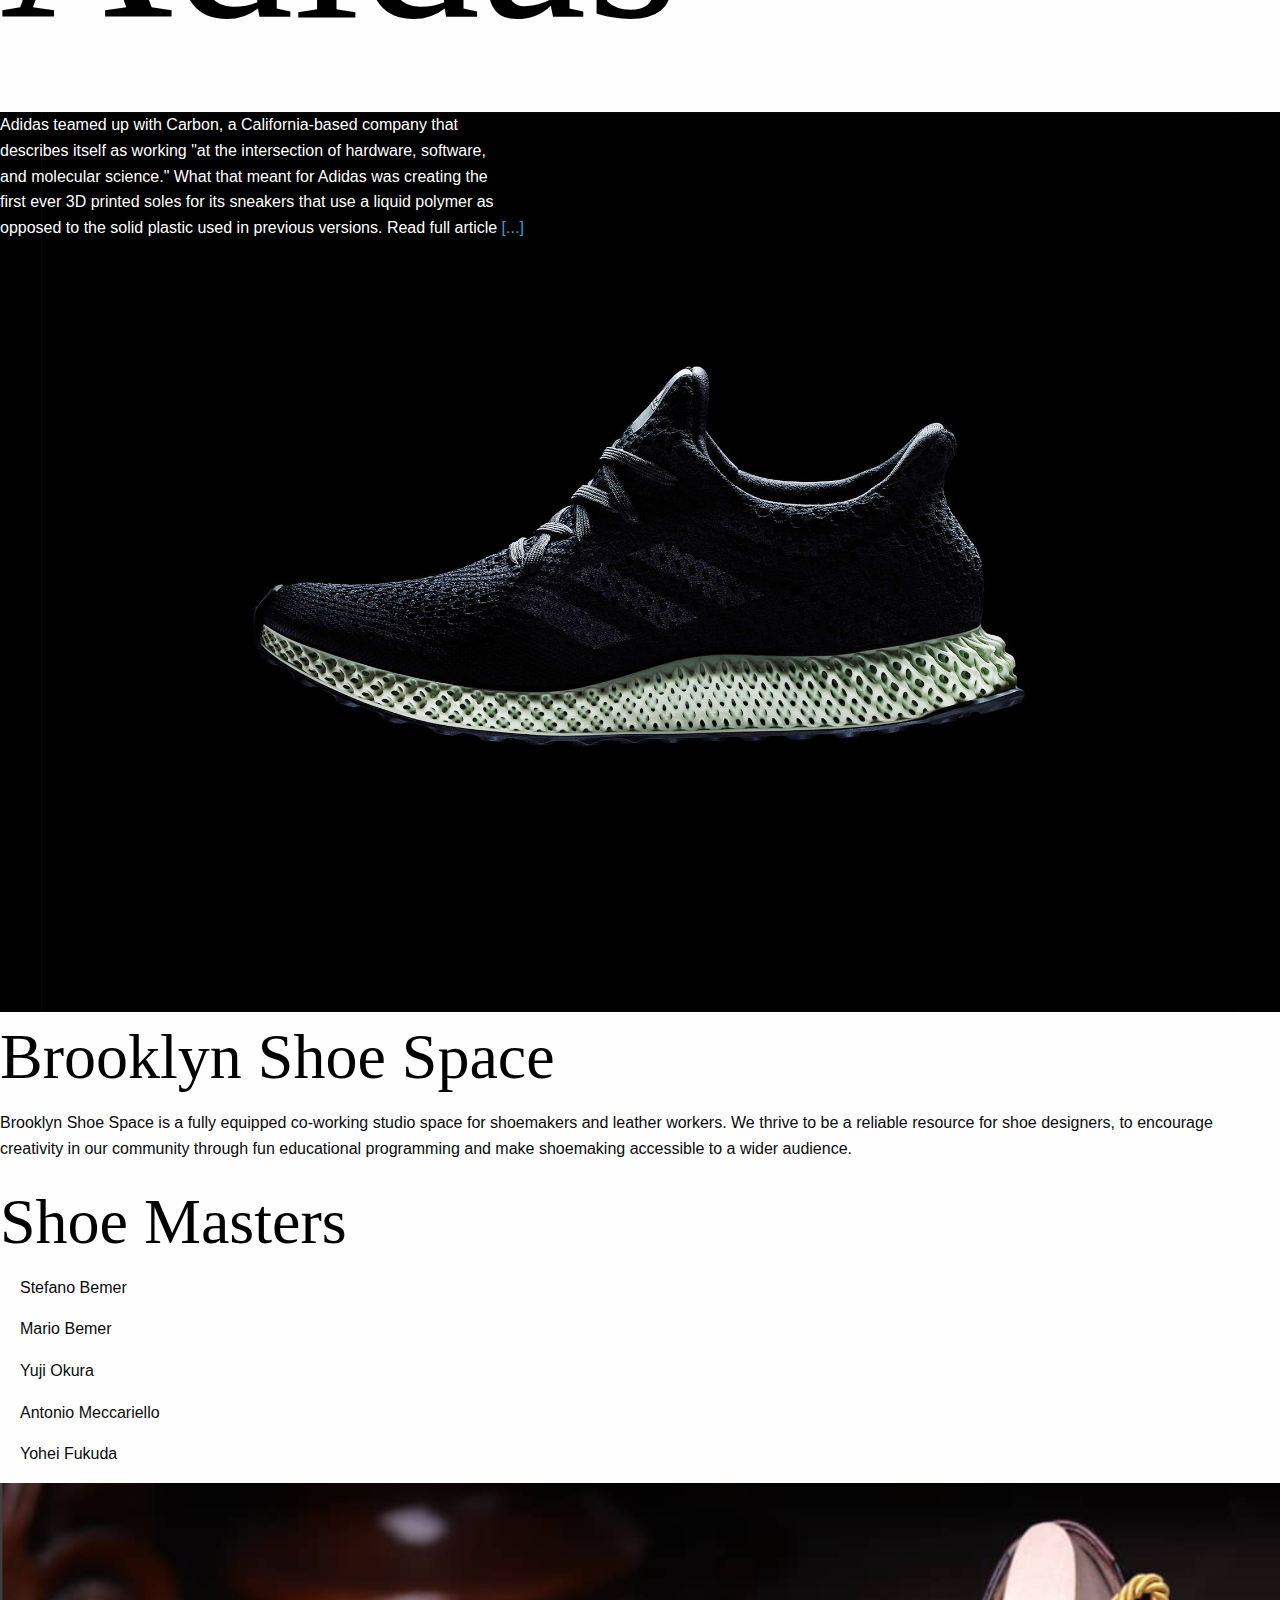
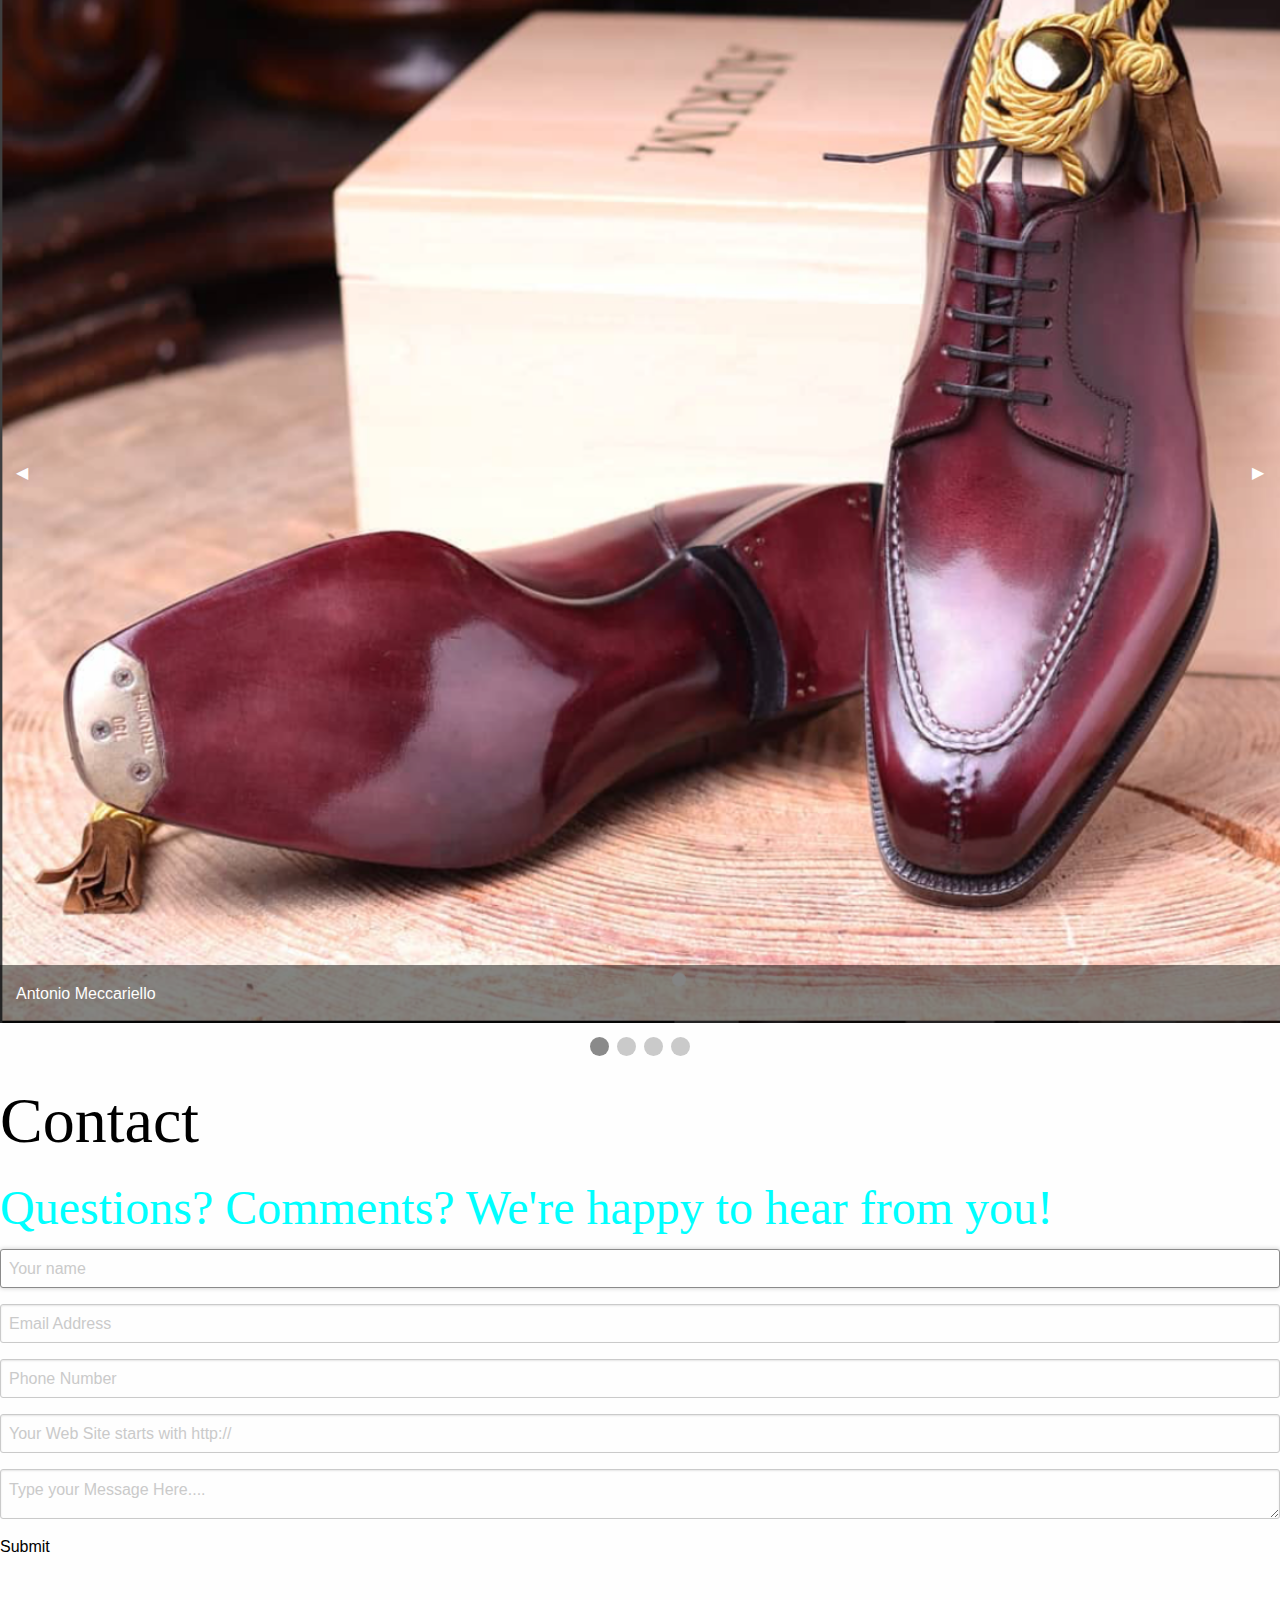
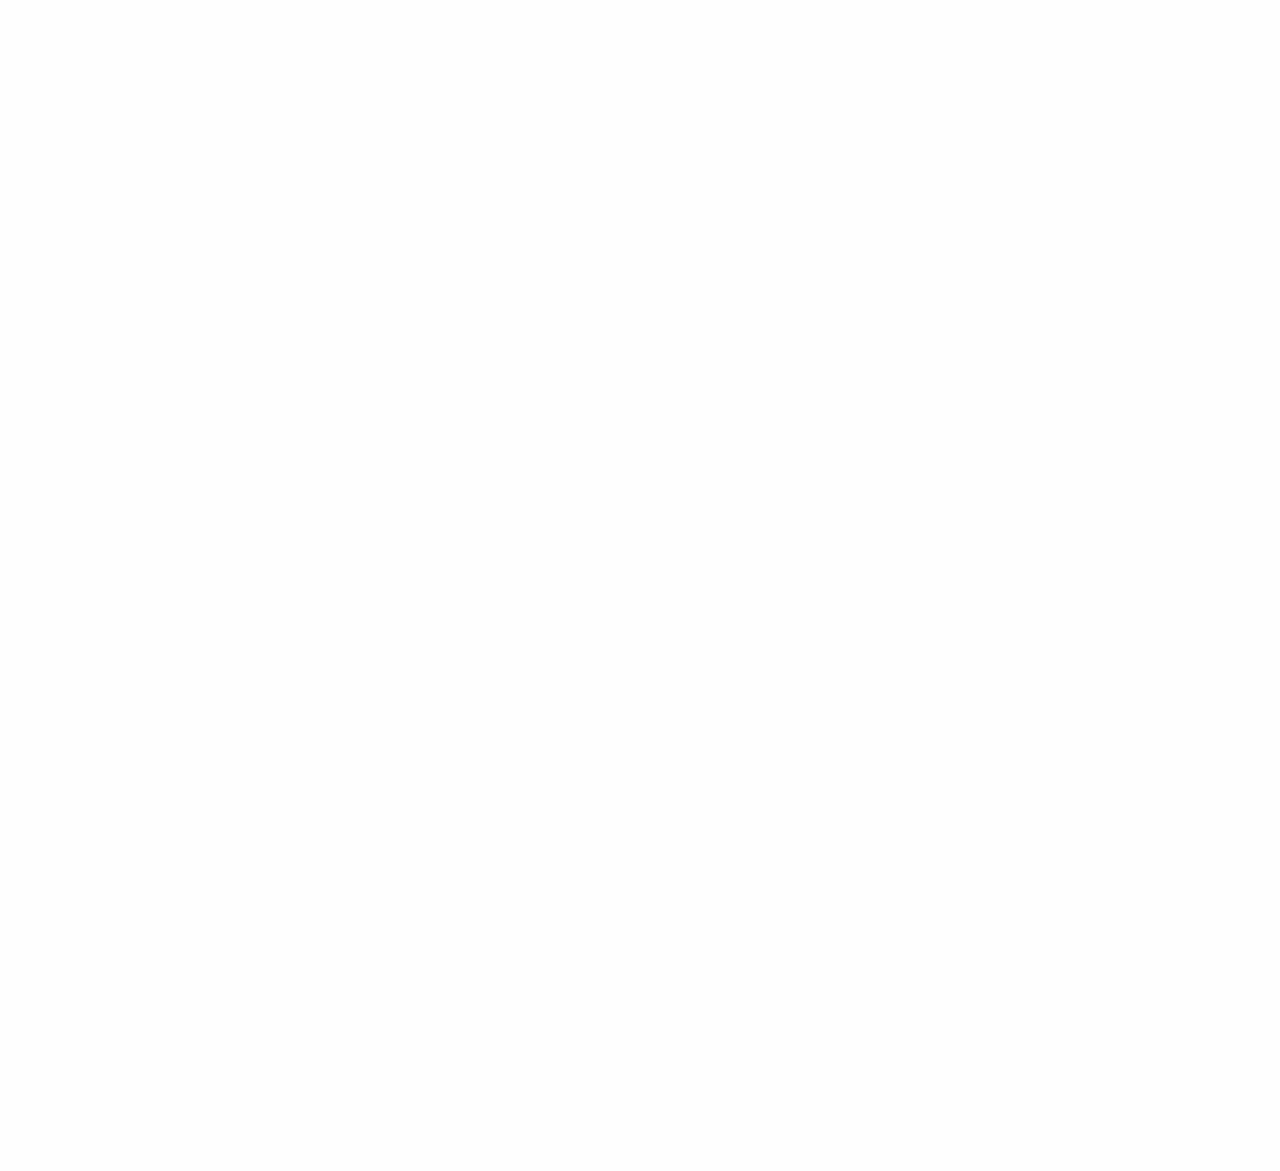
==== commit 79363bce: "Organization Updates" ====
--- a/foundation-6/index.html
+++ b/foundation-6/index.html
@@ -9,198 +9,163 @@
     <link rel="stylesheet" href="css/app.css">
   </head>
   <body>
+  <!-- Header-->
+   <div class="row">
+       <div class="column text-center">
+       <img src="https://via.placeholder.com/150x150
 
-    <!-- Header -->
-    <section id="intro">
-      <div class="grid-container fluid">
-        <div class="grid-x grid-padding-x">
-          <div class="cell medium-5 intro-left">
-            <span class="intro-text large-section-header text-invert">AOB</span>
-          </div>
-          <div class="cell medium-7 intro-right">
-            <!-- TODO: make this mask the image -->
-            <span class="intro-text large-section-header">Design</p>
-          </div>
-        </div>
-      </div>
+C/O https://placeholder.com/" alt="">
+      <p> AOB DESIGN</p>
+       </div>
+       <!--How do I get left justified on right side? -->
+      <div class="menu align-right">
+        <ul class="vertical menu" data-accordion-menu>
+            <li> <a href="#0">Adidas</a></li>
+            <li><a href="#0">Personal Work</a></li>
+            <li><a href="#0">Brooklyn Shoe Space</a></li>
+            <li><a href="#0">Bespoke Shoe Masters</a></li>
+            <li><a href="#0">Contact</a></li>
+        </ul>
+    </div>
+</div>
+   
+   <!-- Gallery -->
+   <div class="row">
+      <h1>Personal Work</h1>
+      <div class="grid-container"></div>
+      <div class="orbit" role="region" aria-label="Favorite Space Pictures" data-orbit>
+  <div class="orbit-wrapper">
+    <div class="orbit-controls">
+      <button class="orbit-previous"><span class="show-for-sr">Previous Slide</span>&#9664;&#xFE0E;</button>
+      <button class="orbit-next"><span class="show-for-sr">Next Slide</span>&#9654;&#xFE0E;</button>
+    </div>
 
-      <!--How do I get left justified on right side? -->
-      <ul class="vertical menu align-right" data-accordion-menu>
-        <li><a href="#personal">Personal Work</a></li>
-        <li><a href="#adidas">Adidas</a></li>
-        <li><a href="#brooklyn">Brooklyn Shoe Space</a></li>
-        <li><a href="#shoe-masters">Bespoke Shoe Masters</a></li>
-        <li><a href="#contact">Contact</a></li>
-      </ul>
-    </section>
-
-    <!-- Personal Work -->
-    <section id="personal">
-      <h1>Personal Work</h1>
-      <div class="orbit" role="region" aria-label="Personal Work" data-orbit>
-        <div class="orbit-wrapper">
-          <div class="orbit-controls">
-            <button class="orbit-previous">
-              <span class="show-for-sr">Previous Slide</span>&#9664;&#xFE0E;</button>
-            <button class="orbit-next">
-              <span class="show-for-sr">Next Slide</span>&#9654;&#xFE0E;</button>
-          </div>
-
-          <ul class="orbit-container">
-            <li class="is-active orbit-slide">
-              <figure class="orbit-figure">
-                <img class="orbit-image" src="IMG_0118 2.JPG" alt="Space">
-                <figcaption class="orbit-caption">Oxblood Boot / French Calf.</figcaption>
-              </figure>
-            </li>
-            <li class="orbit-slide">
-              <figure class="orbit-figure">
-                <img class="orbit-image" src="IMG_8137 2.JPG" alt="Space">
-                <figcaption class="orbit-caption">Brown French Calf / Oxford Dress Shoe.</figcaption>
-              </figure>
-            </li>
-            <li class="orbit-slide">
-              <figure class="orbit-figure">
-                <img class="orbit-image" src="IMG_7939.JPG" alt="Space">
-                <figcaption class="orbit-caption">Handwelted sole.</figcaption>
-              </figure>
-            </li>
-            <li class="orbit-slide">
-              <figure class="orbit-figure">
-                <img class="orbit-image" src="IMG_8224.JPG" alt="Space">
-                <figcaption class="orbit-caption">Baby shoes.</figcaption>
-              </figure>
-            </li>
-          </ul>
-        </div>
-        <nav class="orbit-bullets">
-          <button class="is-active" data-slide="0">
-            <span class="show-for-sr">First slide details.</span>
-            <span class="show-for-sr">Current Slide</span>
-          </button>
-          <button data-slide="1">
-            <span class="show-for-sr">Second slide details.</span>
-          </button>
-          <button data-slide="2">
-            <span class="show-for-sr">Third slide details.</span>
-          </button>
-          <button data-slide="3">
-            <span class="show-for-sr">Fourth slide details.</span>
-          </button>
-        </nav>
-      </div>
-    </section>
-
-    <!-- Section: Adidas -->
-    <section id="adidas" class="adidas-background text-invert">
-      <h1 class="large-section-header">adidas</h1>
-      <p>Adidas teamed up with Carbon, a California-based company that describes itself as working "at the intersection of hardware, software, and molecular science." What that meant for Adidas was creating the first ever 3D printed soles for its sneakers that use a liquid polymer as opposed to the solid plastic used in previous versions. Read full article <a href="https://www.gq.com/story/adidas-futurecraft-4d-will-change-the-sneaker-game-forever" target="_blank">[...]</a>
-      </p>
-    </section>
-
-    <!-- Section: Brooklyn Shoe Space -->
-    <section id="brooklyn">
-      <h1>Brooklyn Shoe Space</h1>
-      <p>
-        Brooklyn Shoe Space is a fully equipped co-working studio space for shoemakers and leather workers. We thrive to be a reliable resource for shoe designers, to encourage creativity in our community through fun educational programming and make shoemaking accessible to a wider audience.
-      </p>
-    </section>
-
-    <!-- Section: Shoe Masters -->
-    <section id="shoe-masters">
-      <h1>Shoe Masters</h1>
-      <ul>
-        <li>Stefano Bemer</li>
-        <li>Mario Bemer</li>
-        <li>Yuji Okura</li>
-        <li>Antonio Meccariello</li>
-        <li>Yohei Fukuda </li>
-      </ul>
-      <div class="orbit" role="region" aria-label="Bespoke Shoe Masters" data-orbit>
-        <div class="orbit-wrapper">
-          <div class="orbit-controls">
-            <button class="orbit-previous">
-              <span class="show-for-sr">Previous Slide</span>&#9664;&#xFE0E;</button>
-            <button class="orbit-next">
-              <span class="show-for-sr">Next Slide</span>&#9654;&#xFE0E;</button>
-          </div>
-          <ul class="orbit-container">
-            <li class="is-active orbit-slide">
-              <figure class="orbit-figure">
-               <!-- How do I get these images to show up? -->
-                <img class="orbit-image" src="Anthony.png" alt="Space">
-                <figcaption class="orbit-caption">Antonio Meccariello</figcaption>
-              </figure>
-            </li>
-            <li class="orbit-slide">
-              <figure class="orbit-figure">
-                <img class="orbit-image" src="Anthony2.png" alt="Space">
-                <figcaption class="orbit-caption">Meccariello</figcaption>
-              </figure>
-            </li>
-            <li class="orbit-slide">
-              <figure class="orbit-figure">
-                <img class="orbit-image" src="Yuji.png" alt="Space">
-                <figcaption class="orbit-caption">Encapsulating</figcaption>
-              </figure>
-            </li>
-            <li class="orbit-slide">
-              <figure class="orbit-figure">
-                <img class="orbit-image" src="Yuji2.png" alt="Space">
-                <figcaption class="orbit-caption">Outta This World</figcaption>
-              </figure>
-            </li>
-          </ul>
-        </div>
-        <nav class="orbit-bullets">
-          <button class="is-active" data-slide="0">
-            <span class="show-for-sr">First slide details.</span>
-            <span class="show-for-sr">Current Slide</span>
-          </button>
-          <button data-slide="1">
-            <span class="show-for-sr">Second slide details.</span>
-          </button>
-          <button data-slide="2">
-            <span class="show-for-sr">Third slide details.</span>
-          </button>
-          <button data-slide="3">
-            <span class="show-for-sr">Fourth slide details.</span>
-          </button>
-        </nav>
-      </div>
-    </section>
-
-    <!-- Section: Contact -->
-    <section id="contact">
-      <h1>Contact</h1>
-      <div class="container">
-        <form id="contact" action="" method="post">
-          <h4>Questions? Comments? We're happy to hear from you!</h4>
-          <fieldset>
-            <input placeholder="Your name" type="text" tabindex="1" required autofocus>
-          </fieldset>
-          <fieldset>
-            <input placeholder="Email Address" type="email" tabindex="2" required>
-          </fieldset>
-          <fieldset>
-            <input placeholder="Phone Number" type="tel" tabindex="3">
-          </fieldset>
-          <fieldset>
-            <input placeholder="Your Web Site starts with http://" type="url" tabindex="4">
-          </fieldset>
-          <fieldset>
-            <textarea placeholder="Type your Message Here...." tabindex="5"></textarea>
-          </fieldset>
-          <fieldset>
-            <button name="submit" type="submit" id="contact-submit" data-submit="...Sending">Submit</button>
-          </fieldset>
-        </form>
-      </div>
-    </section>
-
-    <!-- Footer -->
-    <div></div>
-
+    <ul class="orbit-container">
+      <li class="is-active orbit-slide">
+        <figure class="orbit-figure">
+          <img class="orbit-image" src="IMG_0118 2.JPG" alt="Space">
+          <figcaption class="orbit-caption">Oxblood Boot / French Calf.</figcaption>
+        </figure>
+      </li>
+      <li class="orbit-slide">
+        <figure class="orbit-figure">
+          <img class="orbit-image" src="IMG_8137 2.JPG" alt="Space">
+          <figcaption class="orbit-caption">Brown French Calf / Oxford Dress Shoe.</figcaption>
+        </figure>
+      </li>
+      <li class="orbit-slide">
+        <figure class="orbit-figure">
+          <img class="orbit-image" src="IMG_7939.JPG" alt="Space">
+          <figcaption class="orbit-caption">Handwelted sole.</figcaption>
+        </figure>
+      </li>
+      <li class="orbit-slide">
+        <figure class="orbit-figure">
+          <img class="orbit-image" src="IMG_8224.JPG" alt="Space">
+          <figcaption class="orbit-caption">Baby shoes.</figcaption>
+        </figure>
+      </li>
+    </ul>
+    </div>
+  </div>
+  <nav class="orbit-bullets">
+    <button class="is-active" data-slide="0"><span class="show-for-sr">First slide details.</span><span class="show-for-sr">Current Slide</span></button>
+    <button data-slide="1"><span class="show-for-sr">Second slide details.</span></button>
+    <button data-slide="2"><span class="show-for-sr">Third slide details.</span></button>
+    <button data-slide="3"><span class="show-for-sr">Fourth slide details.</span></button>
+  </nav>
+</div>
+      <h1 class="main">Adidas</h1>
+      <div class="background" style="background-image: url('adidas-futurecraft-4d-sneaker-00.jpg')">
+          <p> Adidas teamed up with Carbon, a California-based company that <br 
+          /> describes itself as working "at the intersection of hardware, software, <br /> and molecular science." What that meant for Adidas was creating the<br />first ever 3D printed soles for its sneakers that use a liquid polymer as<br />opposed to the solid plastic used in previous versions. Read full article <a href="https://www.gq.com/story/adidas-futurecraft-4d-will-change-the-sneaker-game-forever">[...]</a>
+       </p>
+       </div>
+       <h1>Brooklyn Shoe Space</h1>
+       <p>
+           Brooklyn Shoe Space is a fully equipped co-working studio space for shoemakers and leather workers. We thrive to be a reliable resource for shoe designers, to encourage creativity in our community through fun educational programming and make shoemaking accessible to a wider audience.  
+       </p>
+       <h1>Shoe Masters</h1>
+       <ul>Stefano Bemer</ul>
+       <ul>Mario Bemer</ul>
+       <ul>Yuji Okura</ul>
+       <ul>Antonio Meccariello</ul>
+       <ul>Yohei Fukuda </ul>
+       <div class="orbit" role="region" aria-label="Favorite Space Pictures" data-orbit>
+  <div class="orbit-wrapper">
+    <div class="orbit-controls">
+      <button class="orbit-previous"><span class="show-for-sr">Previous Slide</span>&#9664;&#xFE0E;</button>
+      <button class="orbit-next"><span class="show-for-sr">Next Slide</span>&#9654;&#xFE0E;</button>
+    </div>
+    <ul class="orbit-container">
+      <li class="is-active orbit-slide">
+        <figure class="orbit-figure">
+         <!-- How do I get these images to show up? -->
+          <img class="orbit-image" src="Anthony.png" alt="Space">
+          <figcaption class="orbit-caption">Antonio Meccariello</figcaption>
+        </figure>
+      </li>
+      <li class="orbit-slide">
+        <figure class="orbit-figure">
+          <img class="orbit-image" src="Anthony2.png" alt="Space">
+          <figcaption class="orbit-caption">Meccariello</figcaption>
+        </figure>
+      </li>
+      <li class="orbit-slide">
+        <figure class="orbit-figure">
+          <img class="orbit-image" src="Yuji.png" alt="Space">
+          <figcaption class="orbit-caption">Encapsulating</figcaption>
+        </figure>
+      </li>
+      <li class="orbit-slide">
+        <figure class="orbit-figure">
+          <img class="orbit-image" src="Yuji2.png" alt="Space">
+          <figcaption class="orbit-caption">Outta This World</figcaption>
+        </figure>
+      </li>
+    </ul>
+  </div>
+  <nav class="orbit-bullets">
+    <button class="is-active" data-slide="0"><span class="show-for-sr">First slide details.</span><span class="show-for-sr">Current Slide</span></button>
+    <button data-slide="1"><span class="show-for-sr">Second slide details.</span></button>
+    <button data-slide="2"><span class="show-for-sr">Third slide details.</span></button>
+    <button data-slide="3"><span class="show-for-sr">Fourth slide details.</span></button>
+  </nav>
+</div>
+    <h1>Contact</h1>
+  <div class="container">  
+  <form id="contact" action="" method="post">
+    <h4>Questions? Comments? We're happy to hear from you!</h4>
+    <fieldset>
+      <input placeholder="Your name" type="text" tabindex="1" required autofocus>
+    </fieldset>
+    <fieldset>
+      <input placeholder="Email Address" type="email" tabindex="2" required>
+    </fieldset>
+    <fieldset>
+      <input placeholder="Phone Number" type="tel" tabindex="3">
+    </fieldset>
+    <fieldset>
+      <input placeholder="Your Web Site starts with http://" type="url" tabindex="4">
+    </fieldset>
+    <fieldset>
+      <textarea placeholder="Type your Message Here...." tabindex="5"></textarea>
+    </fieldset>
+    <fieldset>
+      <button name="submit" type="submit" id="contact-submit" data-submit="...Sending">Submit</button>
+    </fieldset>
+  </form>
+ 
+  
+</div>
+  
+   
+   <!-- Footer -->
+   <div class="row">
+       <div class="column">
+           
+       </div>
+   </div>
     <script src="js/vendor/jquery.js"></script>
     <script src="js/vendor/what-input.js"></script>
     <script src="js/vendor/foundation.js"></script>
--- a/foundation-6/css/app.css
+++ b/foundation-6/css/app.css
@@ -1,86 +1,23 @@
-/*h1 {
-  font-family: serif;
+h1 {
+font-family: serif;
   font-size: 4em;
-  color: black;
+color: black; }
+h4 {
+    font-family: serif;
+    font-size: 3em;
+    color: aqua
 }
 
-h4 {
-  font-family: serif;
-  font-size: 3em;
-}*/
-
-
-/* Global styles applied throughout the site */
-section {
-  min-height: 100vh; /* each page section occupies the full vertical height */
+.background {
+    min-height: 100vh;
+    background-size:contain;
+    background-position: top center;
+    background-color: black;
+    background-repeat: no-repeat;
+    color: white;
 }
 
-.text-invert {
-  color: white;
+.main{
+    font-size: 15em;
 }
 
-/* Section-specific styles */
-
-.intro-left {
-  position: absolute;
-  height: 100%;
-  background-image: url('../IMG_8137-2-scaled.jpg');
-  background-repeat: no-repeat;
-  background-size: cover;
-}
-
-.intro-right {
-  position: absolute;
-  right: 0;
-  height: 100%;
-  background-color: white;
-}
-
-.intro-text {
-  position: absolute;
-  top: 50%;
-  /*
-    "top: 50%" only moves the TOP of the text 50% from the top of the container.
-    "transform: translateY(-50%)" moves move it back up half the height of the text itself,
-      so it is perfectly vertically centered
-  */
-  transform: translateY(-50%);
-  text-transform: uppercase;
-}
-
-.intro-left .intro-text {
-  right: 0;
-}
-
-.intro-right .intro-text {
-  left: 0;
-}
-
-
-#adidas {
-  background-color: black;
-  position: relative;
-  overflow: hidden; /* crop off any part of the background image that overflows */
-  z-index: 0; /* so this section's content appear in front of the background image */
-}
-
-.large-section-header {
-  font-size: 15em;
-}
-
-/* make a "fake" element just to contain the background image, so it can be transformted */
-.adidas-background:before {
-  content: '';
-  background-position: center;
-  background-image: url(../adidas-futurecraft-4d-sneaker-00.jpg);
-  background-repeat: no-repeat;
-  position: absolute;
-  -webkit-transform: rotate(-30deg) translate(510px, -100px);
-  transform: rotate(-30deg) translate(510px, -100px);
-  width: 100%;
-  height: 100%;
-  z-index: -1;
-}
-
-
-
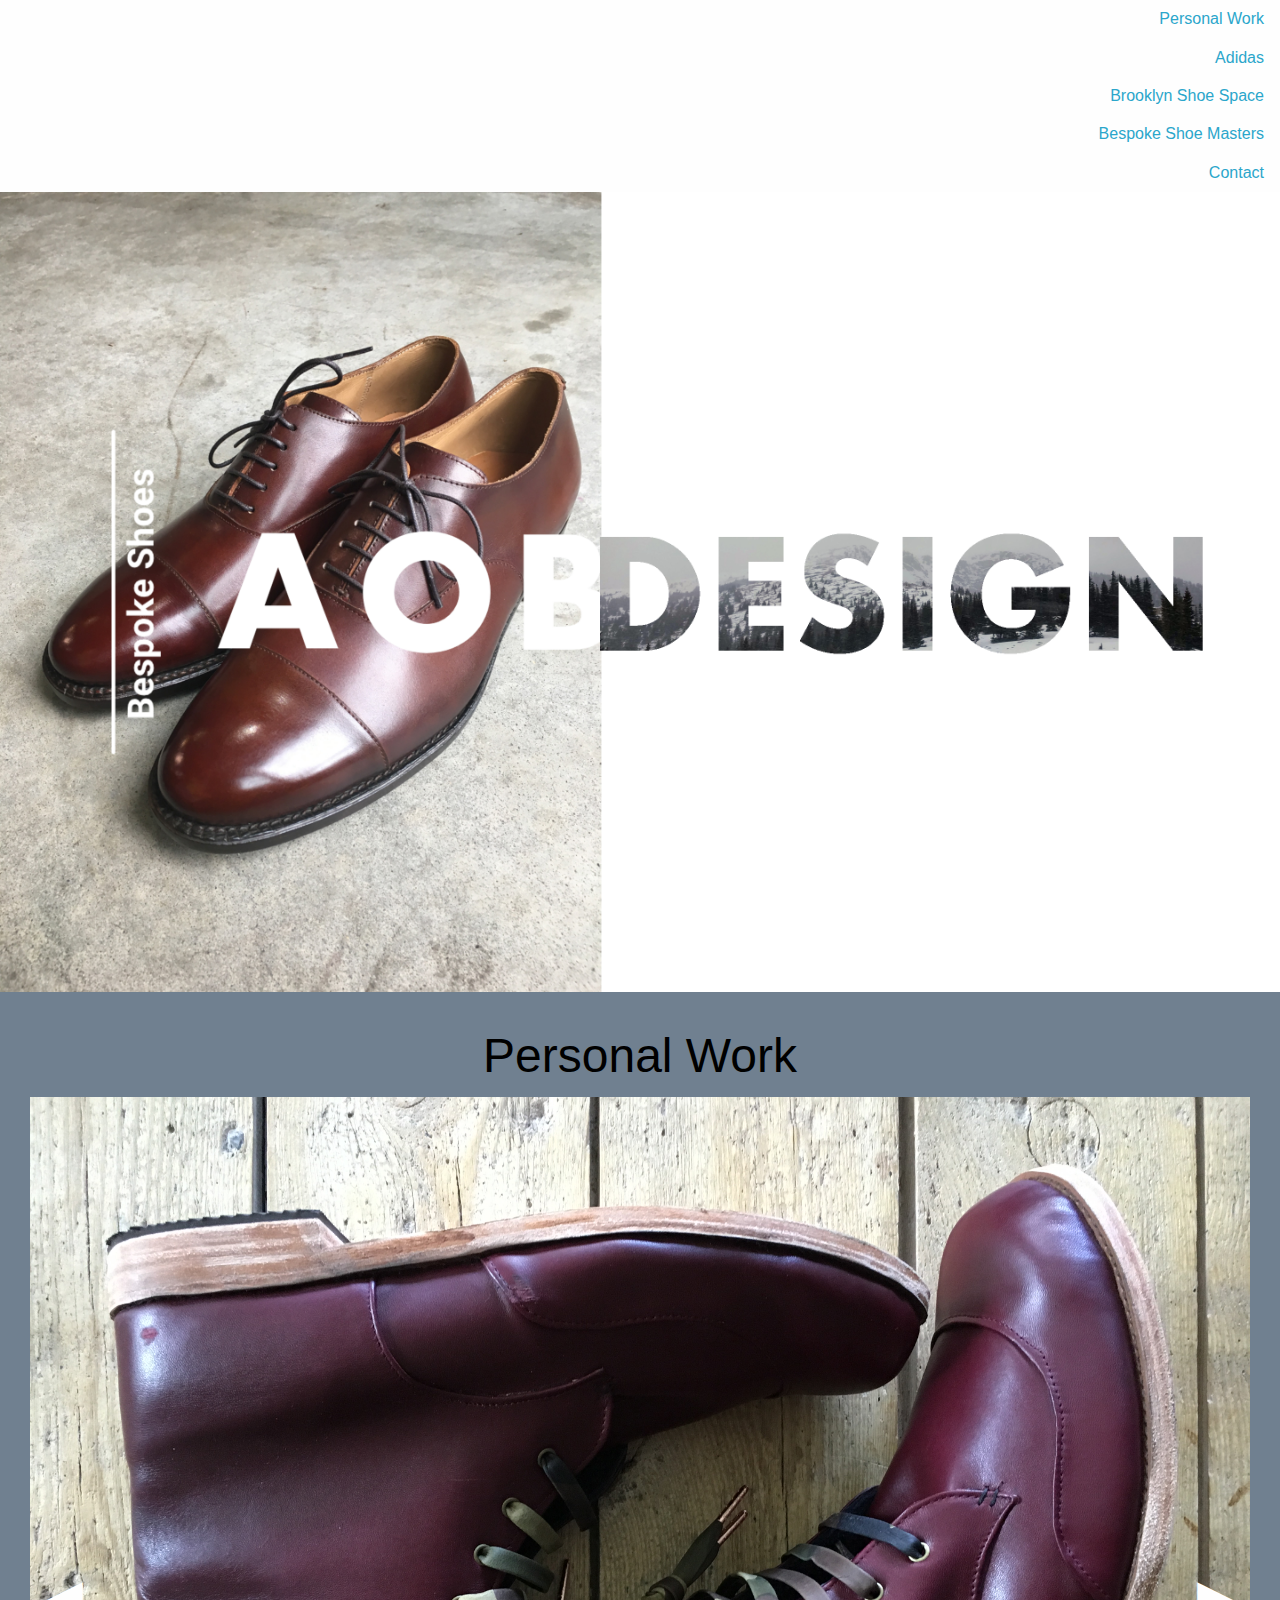
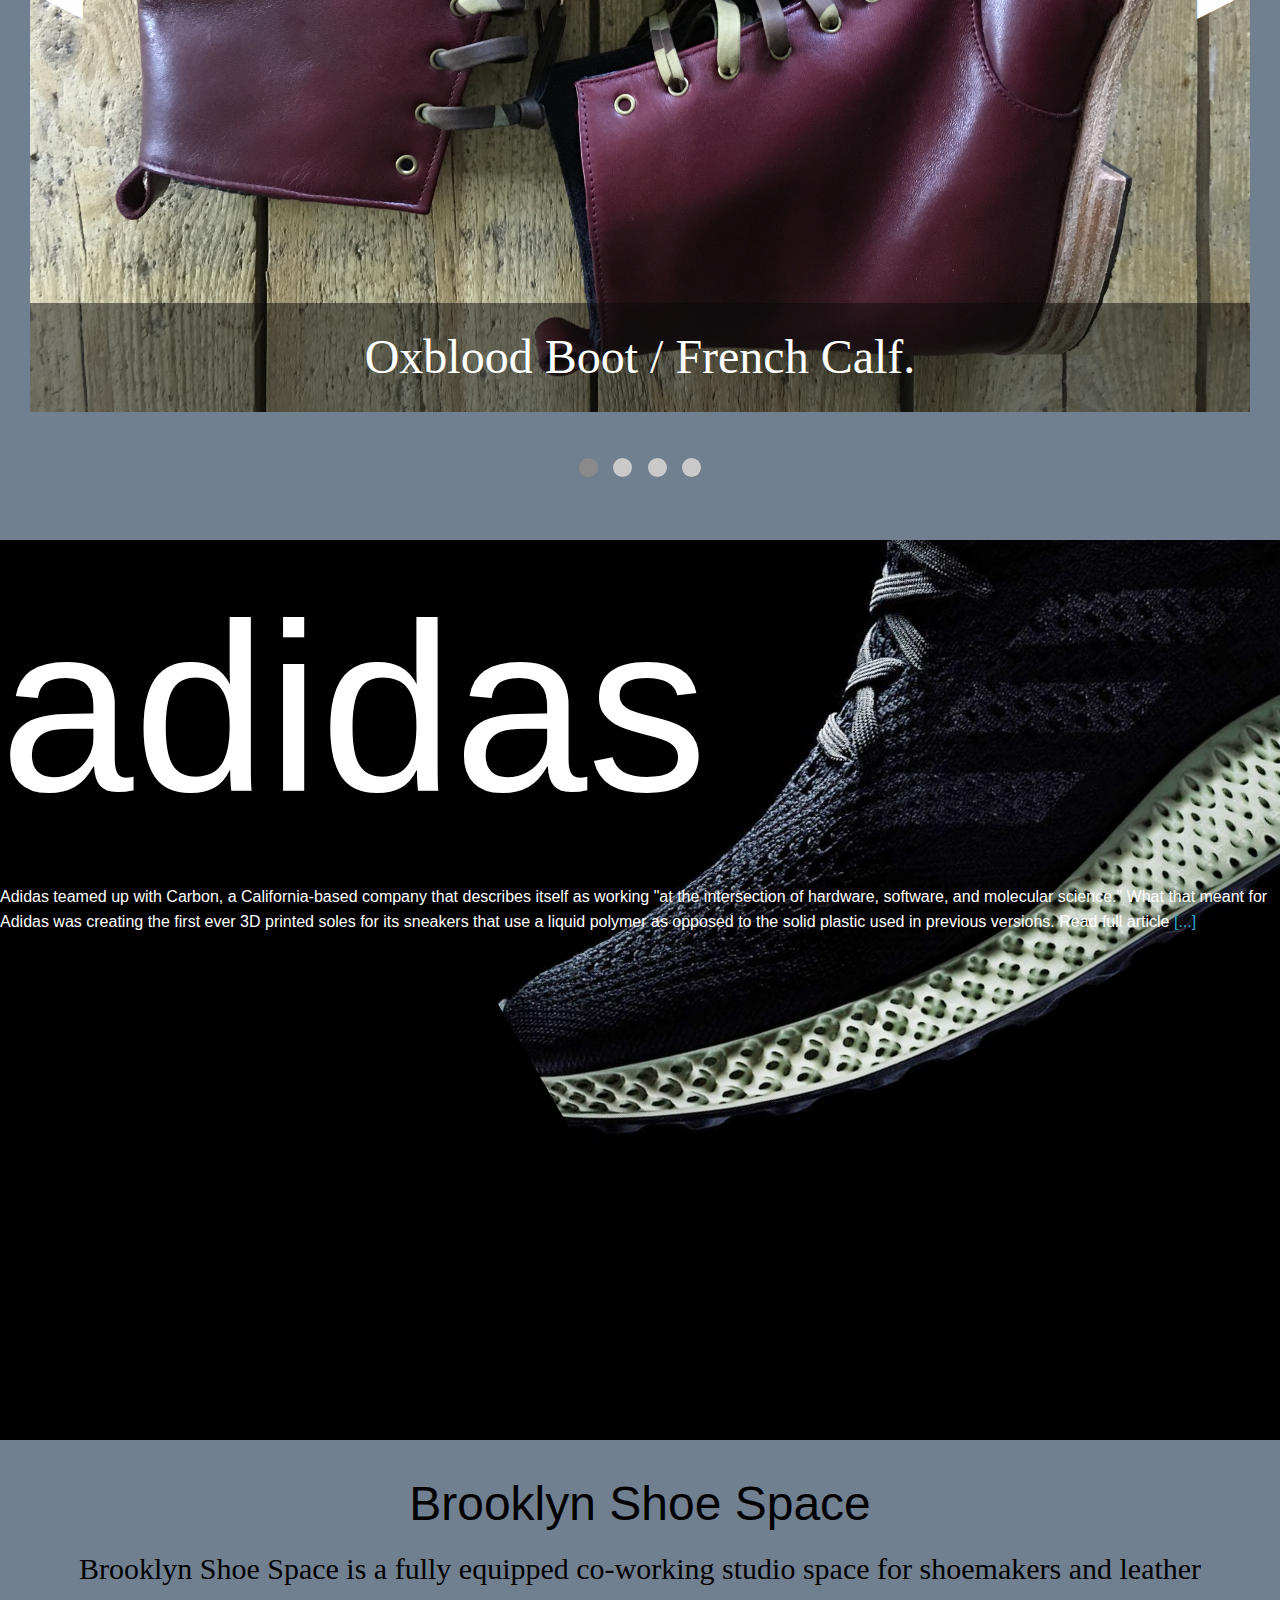
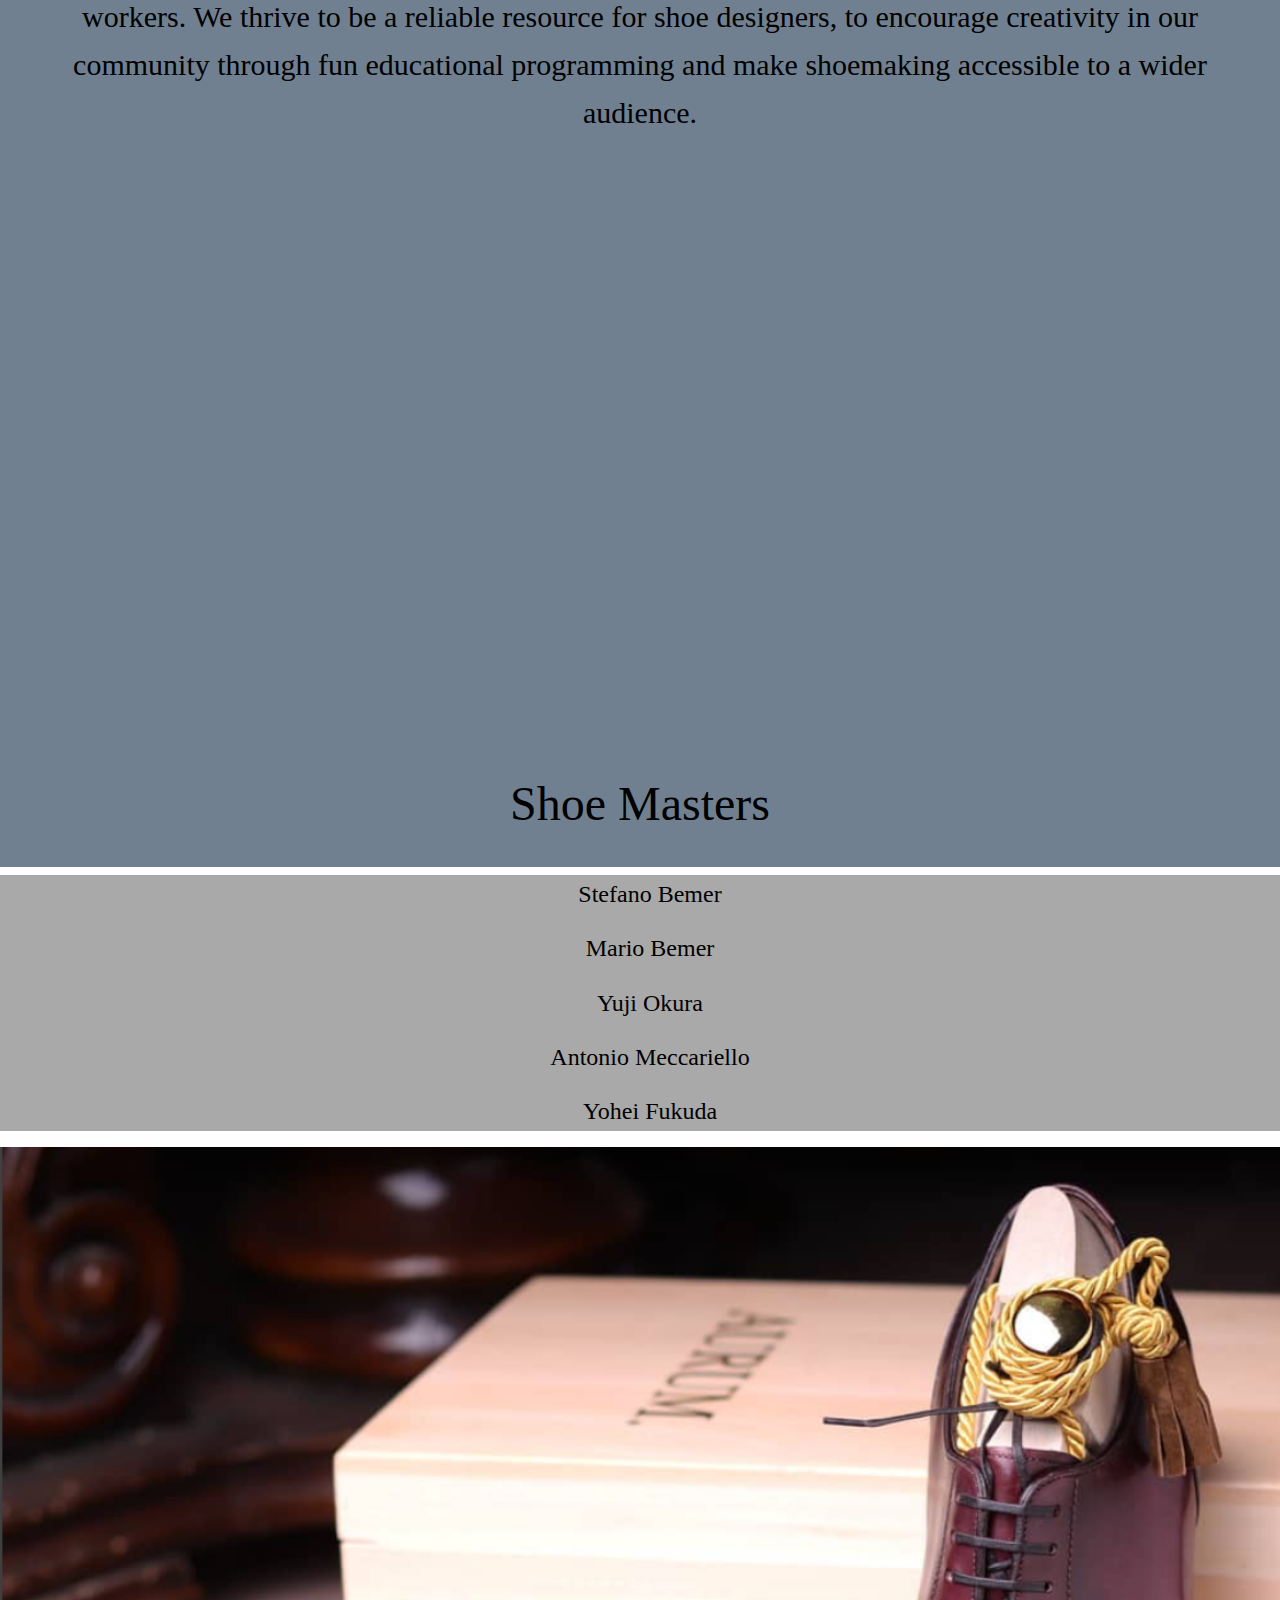
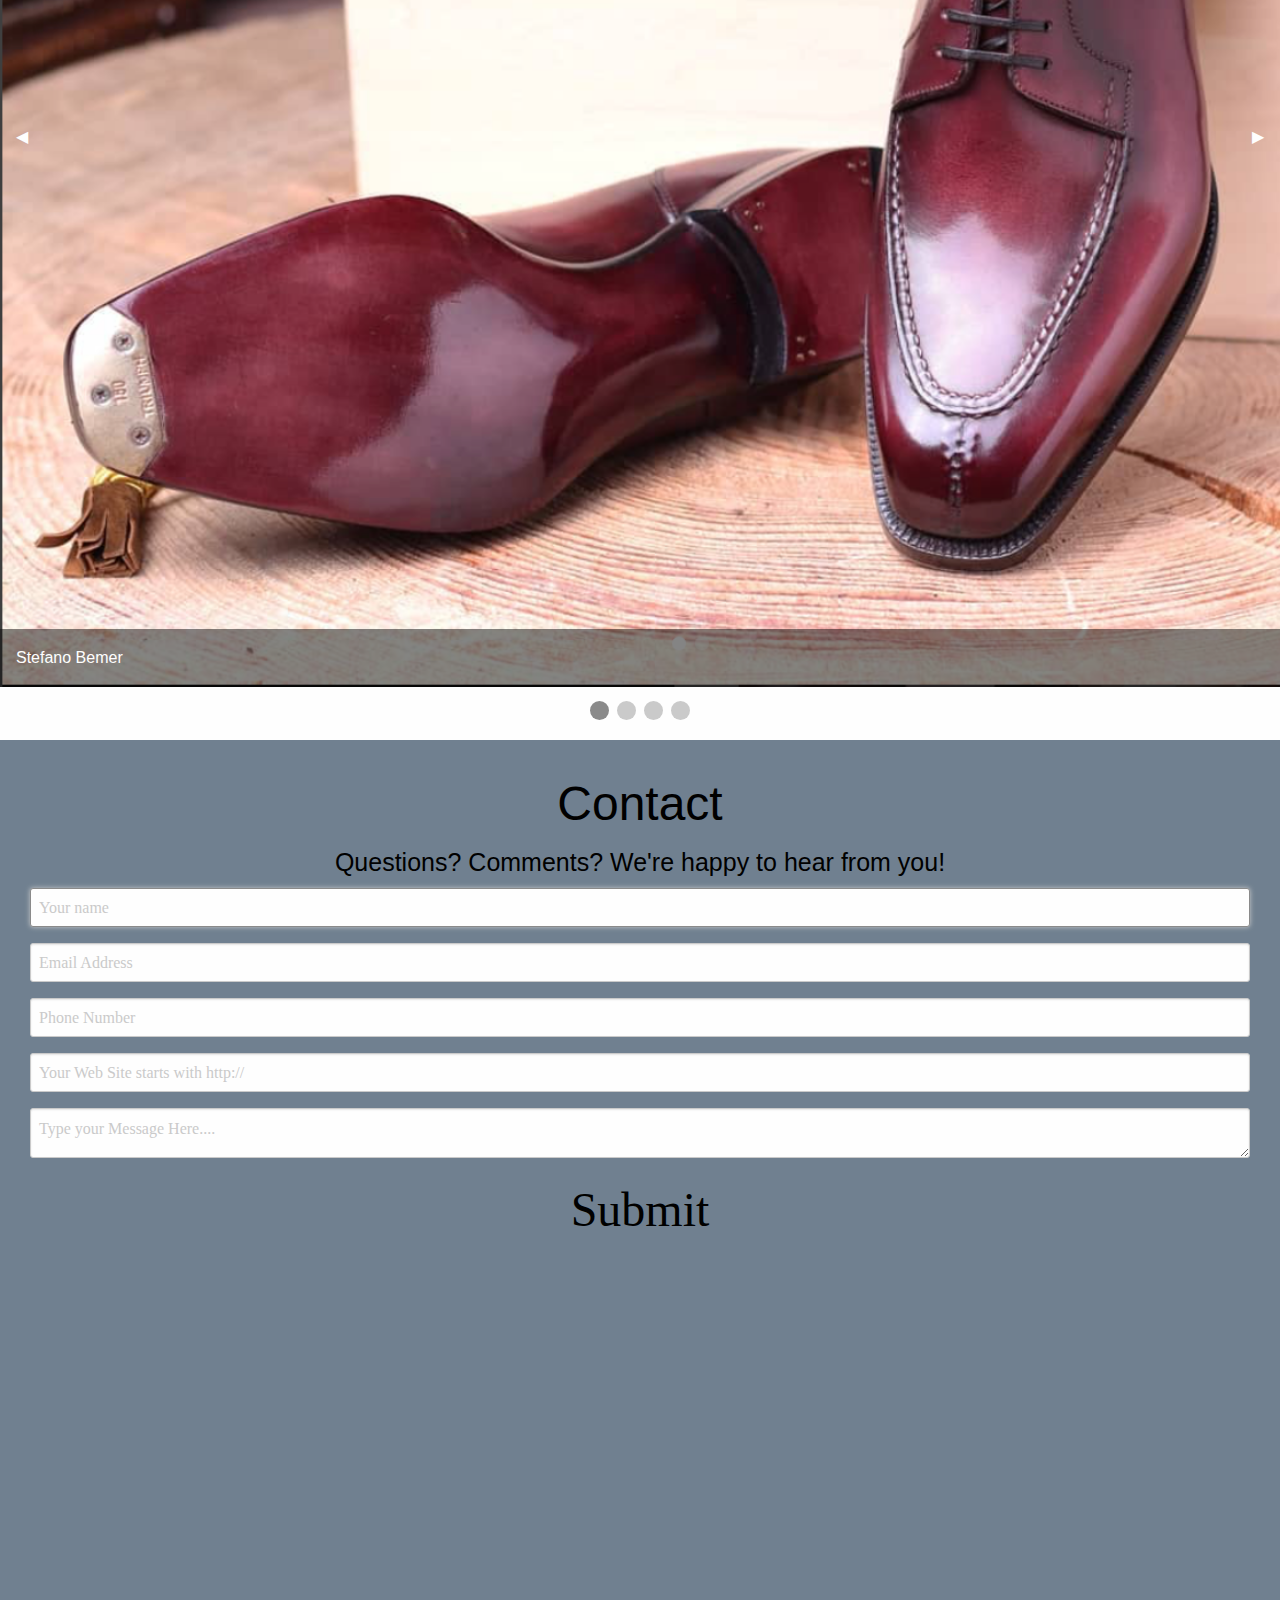
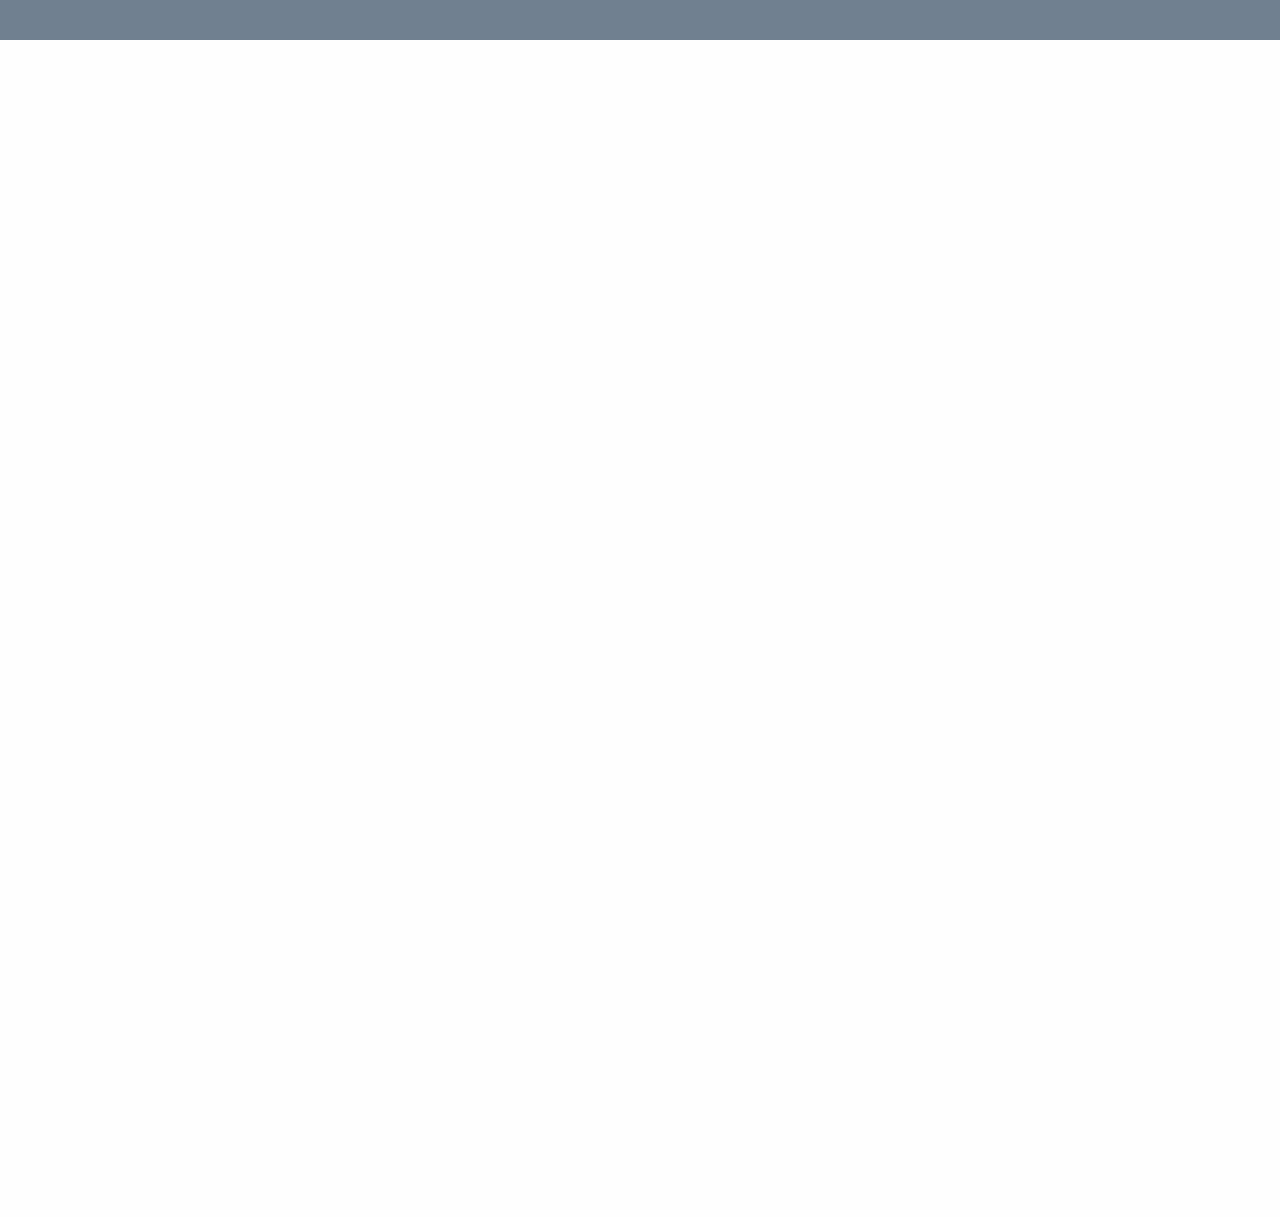
==== commit c5ec2aeb: "new site" ====
--- a/foundation-6/index.html
+++ b/foundation-6/index.html
@@ -9,166 +9,200 @@
     <link rel="stylesheet" href="css/app.css">
   </head>
   <body>
-  <!-- Header-->
-   <div class="row">
-       <div class="column text-center">
-       <img src="https://via.placeholder.com/150x150
-
-C/O https://placeholder.com/" alt="">
-      <p> AOB DESIGN</p>
-       </div>
-       <!--How do I get left justified on right side? -->
-      <div class="menu align-right">
-        <ul class="vertical menu" data-accordion-menu>
-            <li> <a href="#0">Adidas</a></li>
-            <li><a href="#0">Personal Work</a></li>
-            <li><a href="#0">Brooklyn Shoe Space</a></li>
-            <li><a href="#0">Bespoke Shoe Masters</a></li>
-            <li><a href="#0">Contact</a></li>
-        </ul>
-    </div>
-</div>
+    
+
+    <!-- Header -->
+
+      
+      <!--How do I get left justified on right side? -->
+      
+      <ul class="vertical menu align-right" data-accordion-menu>
+        <li><a href="#personal">Personal Work</a></li>
+        <li><a href="#adidas">Adidas</a></li>
+        <li><a href="#brooklyn">Brooklyn Shoe Space</a></li>
+        <li><a href="#shoe-masters">Bespoke Shoe Masters</a></li>
+        <li><a href="#contact">Contact</a></li>
+      </ul>
+    
+   <!--This is where AOB DESIGN should go-->
    
-   <!-- Gallery -->
-   <div class="row">
+      <div >
+       <img src="Menu.jpg">
+   </div>
+    <!-- Personal Work -->
+    <!-- Edit these images to fit screen and Orbit--> 
+    <section class="personal_header" id="personal">
       <h1>Personal Work</h1>
-      <div class="grid-container"></div>
-      <div class="orbit" role="region" aria-label="Favorite Space Pictures" data-orbit>
-  <div class="orbit-wrapper">
-    <div class="orbit-controls">
-      <button class="orbit-previous"><span class="show-for-sr">Previous Slide</span>&#9664;&#xFE0E;</button>
-      <button class="orbit-next"><span class="show-for-sr">Next Slide</span>&#9654;&#xFE0E;</button>
-    </div>
-
-    <ul class="orbit-container">
-      <li class="is-active orbit-slide">
-        <figure class="orbit-figure">
-          <img class="orbit-image" src="IMG_0118 2.JPG" alt="Space">
-          <figcaption class="orbit-caption">Oxblood Boot / French Calf.</figcaption>
-        </figure>
-      </li>
-      <li class="orbit-slide">
-        <figure class="orbit-figure">
-          <img class="orbit-image" src="IMG_8137 2.JPG" alt="Space">
-          <figcaption class="orbit-caption">Brown French Calf / Oxford Dress Shoe.</figcaption>
-        </figure>
-      </li>
-      <li class="orbit-slide">
-        <figure class="orbit-figure">
-          <img class="orbit-image" src="IMG_7939.JPG" alt="Space">
-          <figcaption class="orbit-caption">Handwelted sole.</figcaption>
-        </figure>
-      </li>
-      <li class="orbit-slide">
-        <figure class="orbit-figure">
-          <img class="orbit-image" src="IMG_8224.JPG" alt="Space">
-          <figcaption class="orbit-caption">Baby shoes.</figcaption>
-        </figure>
-      </li>
-    </ul>
-    </div>
-  </div>
-  <nav class="orbit-bullets">
-    <button class="is-active" data-slide="0"><span class="show-for-sr">First slide details.</span><span class="show-for-sr">Current Slide</span></button>
-    <button data-slide="1"><span class="show-for-sr">Second slide details.</span></button>
-    <button data-slide="2"><span class="show-for-sr">Third slide details.</span></button>
-    <button data-slide="3"><span class="show-for-sr">Fourth slide details.</span></button>
-  </nav>
-</div>
-      <h1 class="main">Adidas</h1>
-      <div class="background" style="background-image: url('adidas-futurecraft-4d-sneaker-00.jpg')">
-          <p> Adidas teamed up with Carbon, a California-based company that <br 
-          /> describes itself as working "at the intersection of hardware, software, <br /> and molecular science." What that meant for Adidas was creating the<br />first ever 3D printed soles for its sneakers that use a liquid polymer as<br />opposed to the solid plastic used in previous versions. Read full article <a href="https://www.gq.com/story/adidas-futurecraft-4d-will-change-the-sneaker-game-forever">[...]</a>
-       </p>
-       </div>
-       <h1>Brooklyn Shoe Space</h1>
-       <p>
-           Brooklyn Shoe Space is a fully equipped co-working studio space for shoemakers and leather workers. We thrive to be a reliable resource for shoe designers, to encourage creativity in our community through fun educational programming and make shoemaking accessible to a wider audience.  
-       </p>
-       <h1>Shoe Masters</h1>
+      <div class="orbit" role="region" aria-label="Personal Work" data-orbit>
+        <div class="orbit-wrapper">
+          <div class="orbit-controls">
+            <button class="orbit-previous">
+              <span class="show-for-sr">Previous Slide</span>&#9664;&#xFE0E;</button>
+            <button class="orbit-next">
+              <span class="show-for-sr">Next Slide</span>&#9654;&#xFE0E;</button>
+          </div>
+
+          <ul class="orbit-container">
+            <li class="is-active orbit-slide">
+              <figure class="orbit-figure">
+                <img class="orbit-image" src="IMG_0118 2.JPG" alt="Space">
+                <figcaption class="orbit-caption">Oxblood Boot / French Calf.</figcaption>
+              </figure>
+            </li>
+            <li class="orbit-slide">
+              <figure class="orbit-figure">
+                <img class="orbit-image" src="IMG_8137 2 copy.jpg" alt="Space">
+                <figcaption class="orbit-caption">Brown French Calf / Oxford Dress Shoe.</figcaption>
+              </figure>
+            </li>
+            <li class="orbit-slide">
+              <figure class="orbit-figure">
+                <img class="orbit-image" src="IMG_7939.JPG" alt="Space">
+                <figcaption class="orbit-caption">Handwelted sole.</figcaption>
+              </figure>
+            </li>
+            <li class="orbit-slide">
+              <figure class="orbit-figure">
+                <img class="orbit-image" src="IMG_8224.JPG" alt="Space">
+                <figcaption class="orbit-caption">Baby shoes.</figcaption>
+              </figure>
+            </li>
+          </ul>
+        </div>
+        <nav class="orbit-bullets">
+          <button class="is-active" data-slide="0">
+            <span class="show-for-sr">First slide details.</span>
+            <span class="show-for-sr">Current Slide</span>
+          </button>
+          <button data-slide="1">
+            <span class="show-for-sr">Second slide details.</span>
+          </button>
+          <button data-slide="2">
+            <span class="show-for-sr">Third slide details.</span>
+          </button>
+          <button data-slide="3">
+            <span class="show-for-sr">Fourth slide details.</span>
+          </button>
+        </nav>
+      </div>
+    </section>
+
+    <!-- Section: Adidas -->
+    <section id="adidas" class="adidas-background text-invert">
+      <h1 class="large-section-header">adidas</h1>
+      <p>Adidas teamed up with Carbon, a California-based company that describes itself as working "at the intersection of hardware, software, and molecular science." What that meant for Adidas was creating the first ever 3D printed soles for its sneakers that use a liquid polymer as opposed to the solid plastic used in previous versions. Read full article <a href="https://www.gq.com/story/adidas-futurecraft-4d-will-change-the-sneaker-game-forever" target="_blank">[...]</a>
+      </p>
+    </section>
+
+    <!-- Section: Brooklyn Shoe Space -->
+    <section class="BKSS_header" id="brooklyn">
+      <h1>Brooklyn Shoe Space</h1>
+      <p class=BKSS_body>
+        Brooklyn Shoe Space is a fully equipped co-working studio space for shoemakers and leather workers. We thrive to be a reliable resource for shoe designers, to encourage creativity in our community through fun educational programming and make shoemaking accessible to a wider audience.
+      </p>
+     
+      <div class="mapouter"><div class="gmap_canvas"><iframe width="600" height="500" id="gmap_canvas" src="https://maps.google.com/maps?q=Brooklyn%20Shoe%20Space%20&t=&z=13&ie=UTF8&iwloc=&output=embed" frameborder="0" scrolling="no" marginheight="0" marginwidth="0"></iframe><a href="https://www.pureblack.de/visitenkarten-drucken-lassen/"></a></div><style>.mapouter{text-align:right;height:500px;width:600px;}.gmap_canvas {overflow:hidden;background:none!important;height:500px;width:600px;}</style></div>
+      
+    </section>
+
+    <!-- Section: Shoe Masters -->
+    <section id="shoe-masters">
+      <h1 class="Shoe_Masters">Shoe Masters</h1>
+     <div class="shoemaster_names">
        <ul>Stefano Bemer</ul>
-       <ul>Mario Bemer</ul>
-       <ul>Yuji Okura</ul>
-       <ul>Antonio Meccariello</ul>
+        <ul>Mario Bemer</ul>
+        <ul>Yuji Okura</ul>
+      <ul>Antonio Meccariello</ul>
        <ul>Yohei Fukuda </ul>
-       <div class="orbit" role="region" aria-label="Favorite Space Pictures" data-orbit>
-  <div class="orbit-wrapper">
-    <div class="orbit-controls">
-      <button class="orbit-previous"><span class="show-for-sr">Previous Slide</span>&#9664;&#xFE0E;</button>
-      <button class="orbit-next"><span class="show-for-sr">Next Slide</span>&#9654;&#xFE0E;</button>
-    </div>
-    <ul class="orbit-container">
-      <li class="is-active orbit-slide">
-        <figure class="orbit-figure">
-         <!-- How do I get these images to show up? -->
-          <img class="orbit-image" src="Anthony.png" alt="Space">
-          <figcaption class="orbit-caption">Antonio Meccariello</figcaption>
-        </figure>
-      </li>
-      <li class="orbit-slide">
-        <figure class="orbit-figure">
-          <img class="orbit-image" src="Anthony2.png" alt="Space">
-          <figcaption class="orbit-caption">Meccariello</figcaption>
-        </figure>
-      </li>
-      <li class="orbit-slide">
-        <figure class="orbit-figure">
-          <img class="orbit-image" src="Yuji.png" alt="Space">
-          <figcaption class="orbit-caption">Encapsulating</figcaption>
-        </figure>
-      </li>
-      <li class="orbit-slide">
-        <figure class="orbit-figure">
-          <img class="orbit-image" src="Yuji2.png" alt="Space">
-          <figcaption class="orbit-caption">Outta This World</figcaption>
-        </figure>
-      </li>
-    </ul>
-  </div>
-  <nav class="orbit-bullets">
-    <button class="is-active" data-slide="0"><span class="show-for-sr">First slide details.</span><span class="show-for-sr">Current Slide</span></button>
-    <button data-slide="1"><span class="show-for-sr">Second slide details.</span></button>
-    <button data-slide="2"><span class="show-for-sr">Third slide details.</span></button>
-    <button data-slide="3"><span class="show-for-sr">Fourth slide details.</span></button>
-  </nav>
-</div>
-    <h1>Contact</h1>
-  <div class="container">  
-  <form id="contact" action="" method="post">
-    <h4>Questions? Comments? We're happy to hear from you!</h4>
-    <fieldset>
-      <input placeholder="Your name" type="text" tabindex="1" required autofocus>
-    </fieldset>
-    <fieldset>
-      <input placeholder="Email Address" type="email" tabindex="2" required>
-    </fieldset>
-    <fieldset>
-      <input placeholder="Phone Number" type="tel" tabindex="3">
-    </fieldset>
-    <fieldset>
-      <input placeholder="Your Web Site starts with http://" type="url" tabindex="4">
-    </fieldset>
-    <fieldset>
-      <textarea placeholder="Type your Message Here...." tabindex="5"></textarea>
-    </fieldset>
-    <fieldset>
-      <button name="submit" type="submit" id="contact-submit" data-submit="...Sending">Submit</button>
-    </fieldset>
-  </form>
- 
-  
-</div>
-  
-   
-   <!-- Footer -->
-   <div class="row">
-       <div class="column">
-           
-       </div>
-   </div>
+      </div> 
+      <div class="orbit" role="region" aria-label="Bespoke Shoe Masters" data-orbit>
+        <div class="orbit-wrapper">
+          <div class="orbit-controls">
+            <button class="orbit-previous">
+              <span class="show-for-sr">Previous Slide</span>&#9664;&#xFE0E;</button>
+            <button class="orbit-next">
+              <span class="show-for-sr">Next Slide</span>&#9654;&#xFE0E;</button>
+          </div>
+          <ul class="orbit-container">
+            <li class="is-active orbit-slide">
+              <figure class="orbit-figure">
+               <!-- How do I get these images to show up? -->
+                <img class="orbit-image" src="Anthony.png" alt="Space">
+                <figcaption class="orbit-caption">Stefano Bemer</figcaption>
+              </figure>
+            </li>
+            <li class="orbit-slide">
+              <figure class="orbit-figure">
+                <img class="orbit-image" src="Anthony2.png" alt="Space">
+                <figcaption class="orbit-caption">Antonio Meccariello</figcaption>
+              </figure>
+            </li>
+            <li class="orbit-slide">
+              <figure class="orbit-figure">
+                <img class="orbit-image" src="Yuji.png" alt="Space">
+                <figcaption class="orbit-caption">Mario Bemer</figcaption>
+              </figure>
+            </li>
+            <li class="orbit-slide">
+              <figure class="orbit-figure">
+                <img class="orbit-image" src="Yuji2.png" alt="Space">
+                <figcaption class="orbit-caption">Yuji Okura.</figcaption>
+              </figure>
+            </li>
+          </ul>
+        </div>
+        <nav class="orbit-bullets">
+          <button class="is-active" data-slide="0">
+            <span class="show-for-sr">First slide details.</span>
+            <span class="show-for-sr">Current Slide</span>
+          </button>
+          <button data-slide="1">
+            <span class="show-for-sr">Second slide details.</span>
+          </button>
+          <button data-slide="2">
+            <span class="show-for-sr">Third slide details.</span>
+          </button>
+          <button data-slide="3">
+            <span class="show-for-sr">Fourth slide details.</span>
+          </button>
+        </nav>
+      </div>
+    </section>
+
+    <!-- Section: Contact -->
+    <section class="class_header" id="contact">
+      <h1>Contact</h1>
+      <div class="container">
+        <form id="contact" action="" method="post">
+          <h4>Questions? Comments? We're happy to hear from you!</h4>
+          <fieldset>
+            <input placeholder="Your name" type="text" tabindex="1" required autofocus>
+          </fieldset>
+          <fieldset>
+            <input placeholder="Email Address" type="email" tabindex="2" required>
+          </fieldset>
+          <fieldset>
+            <input placeholder="Phone Number" type="tel" tabindex="3">
+          </fieldset>
+          <fieldset>
+            <input placeholder="Your Web Site starts with http://" type="url" tabindex="4">
+          </fieldset>
+          <fieldset>
+            <textarea placeholder="Type your Message Here...." tabindex="5"></textarea>
+          </fieldset>
+          <fieldset>
+            <button name="submit" type="submit" id="contact-submit" data-submit="...Sending">Submit</button>
+          </fieldset>
+        </form>
+      </div>
+    </section>
+
+    <!-- Footer -->
+    <div></div>
+
     <script src="js/vendor/jquery.js"></script>
     <script src="js/vendor/what-input.js"></script>
     <script src="js/vendor/foundation.js"></script>
     <script src="js/app.js"></script>
   </body>
-</html>
+</html>--- a/foundation-6/css/app.css
+++ b/foundation-6/css/app.css
@@ -1,23 +1,122 @@
-h1 {
-font-family: serif;
+/*h1 {
+  font-family: serif;
   font-size: 4em;
-color: black; }
+  color: black;
+}
 h4 {
-    font-family: serif;
-    font-size: 3em;
-    color: aqua
+  font-family: serif;
+  font-size: 3em;
+}*/
+
+
+/* Global styles applied throughout the site */
+section {
+    
+  min-height: 100vh; /* each page section occupies the full vertical height */
 }
 
-.background {
-    min-height: 100vh;
-    background-size:contain;
-    background-position: top center;
-    background-color: black;
-    background-repeat: no-repeat;
-    color: white;
+.text-invert {
+  color: white;
 }
 
-.main{
-    font-size: 15em;
+/* Section-specific styles */
+
+
+
+
+
+.intro-text {
+  position: absolute;
+  top: 50%;
+  /*
+    "top: 50%" only moves the TOP of the text 50% from the top of the container.
+    "transform: translateY(-50%)" moves move it back up half the height of the text itself,
+      so it is perfectly vertically centered
+  */
+  transform: translateY(-50%);
+  text-transform: uppercase;
 }
 
+.intro-left .intro-text {
+  right: 0;
+}
+
+.intro-right .intro-text {
+  left: 0;
+}
+
+
+#adidas {
+  background-color: black;
+  position: relative;
+  overflow: hidden; /* crop off any part of the background image that overflows */
+  z-index: 0; /* so this section's content appear in front of the background image */
+}
+
+.large-section-header {
+  font-size: 15em;
+}
+
+/* make a "fake" element just to contain the background image, so it can be transformted */
+.adidas-background:before {
+  content: '';
+  background-position: center;
+  background-image: url(../adidas-futurecraft-4d-sneaker-00.jpg);
+  background-repeat: no-repeat;
+  position: absolute;
+  -webkit-transform: rotate(-30deg) translate(510px, -100px);
+  transform: rotate(-30deg) translate(510px, -100px);
+  width: 100%;
+  height: 100%;
+  z-index: -1;
+}
+.Shoe_Masters {
+    font-family: "Times New Roman", Times, monospace;
+    background-color: slategrey;
+    padding: 30px;
+    text-align: center;
+    font-size: 48px;
+    color: black;
+}
+
+.personal_header{
+     font-family: "Times New Roman", Times, monospace;
+    background-color: slategrey;
+    padding: 30px;
+    text-align: center;
+    font-size: 48px;
+    color: black;
+}
+
+.BKSS_header{
+   font-family: "Times New Roman", Times, monospace;
+    background-color: slategrey;
+    padding: 30px;
+    text-align: center;
+    font-size: 48px;
+    color: black; ''
+}
+
+.class_header{
+    font-family: "Times New Roman", Times, monospace;
+    background-color: slategrey;
+    padding: 30px;
+    text-align: center;
+    font-size: 48px;
+    color: black; ''
+}
+
+.shoemaster_names{
+       font-family: "Times New Roman", Times, monospace;
+    background-color: darkgrey;
+    text-align: center;
+    font-size: 24px;
+    color: black; ''
+    
+}
+.BKSS_body{
+    font-size: 30px;
+}
+
+
+    
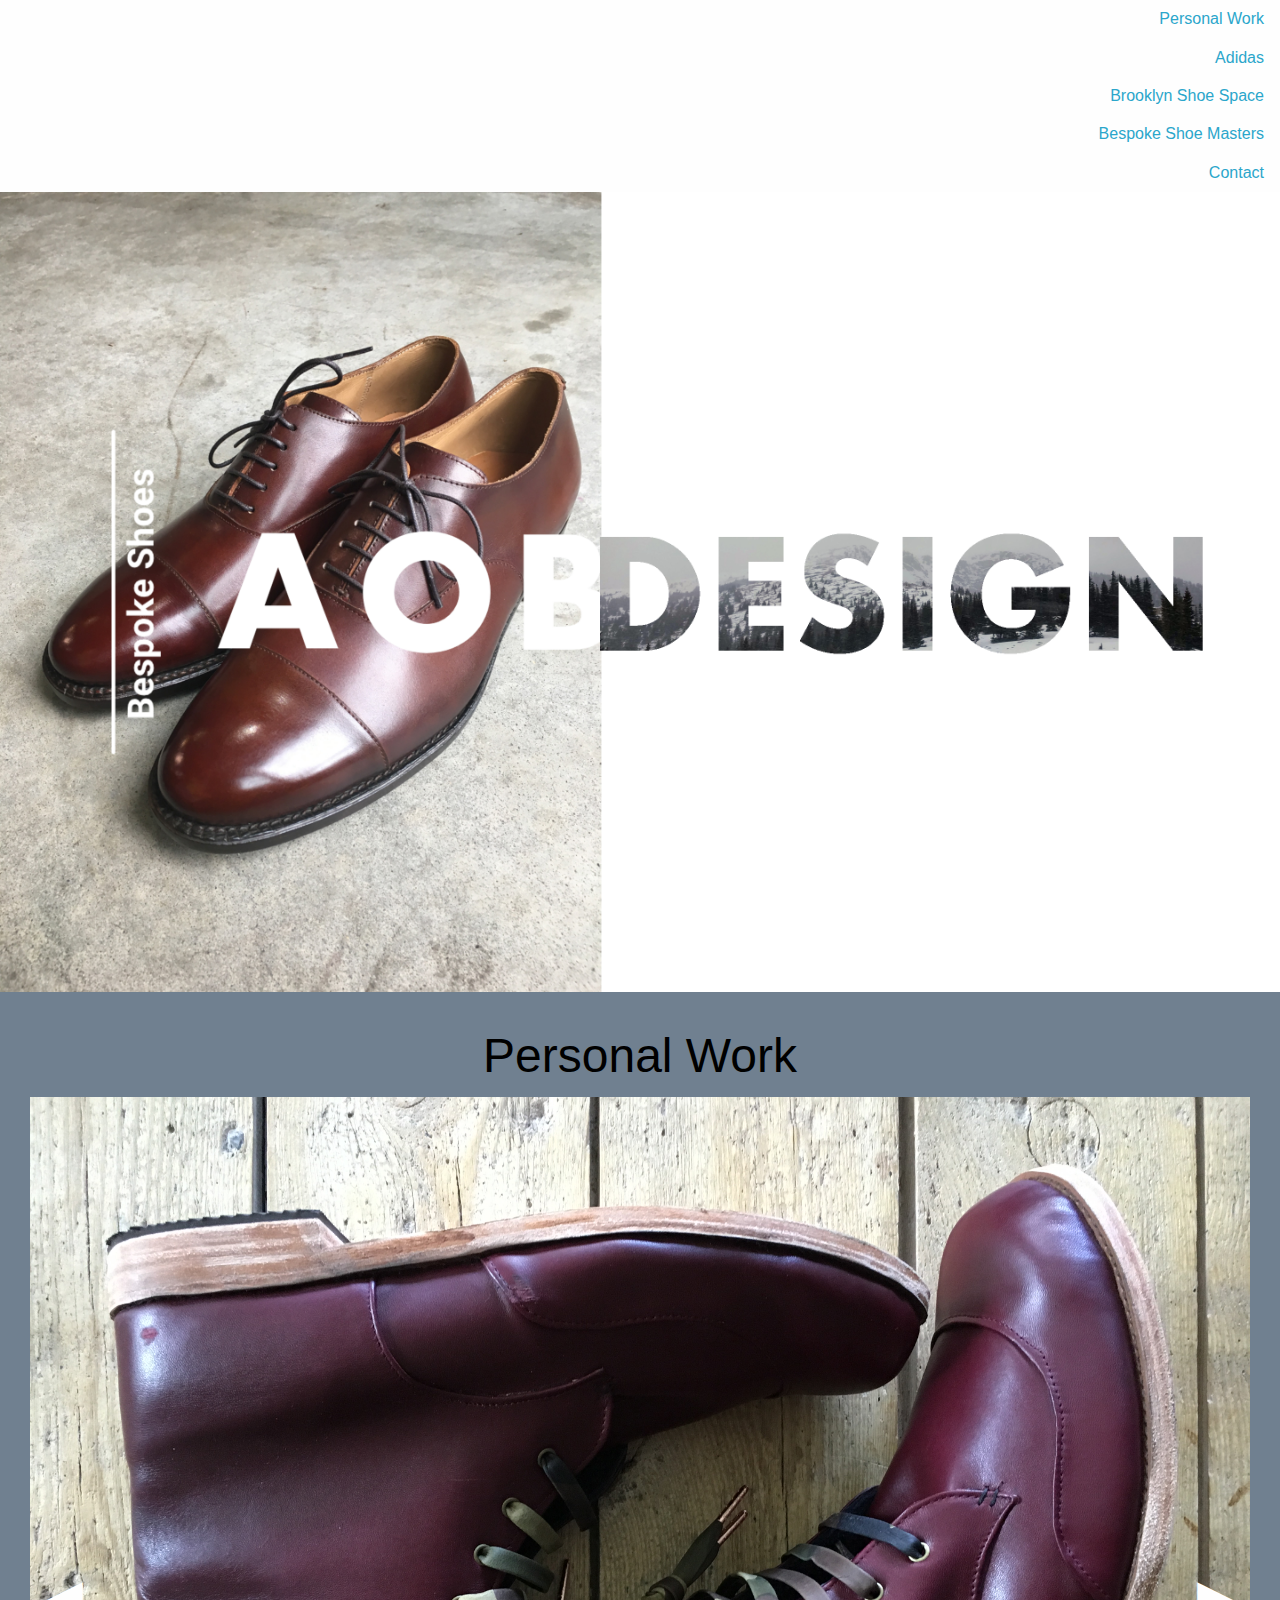
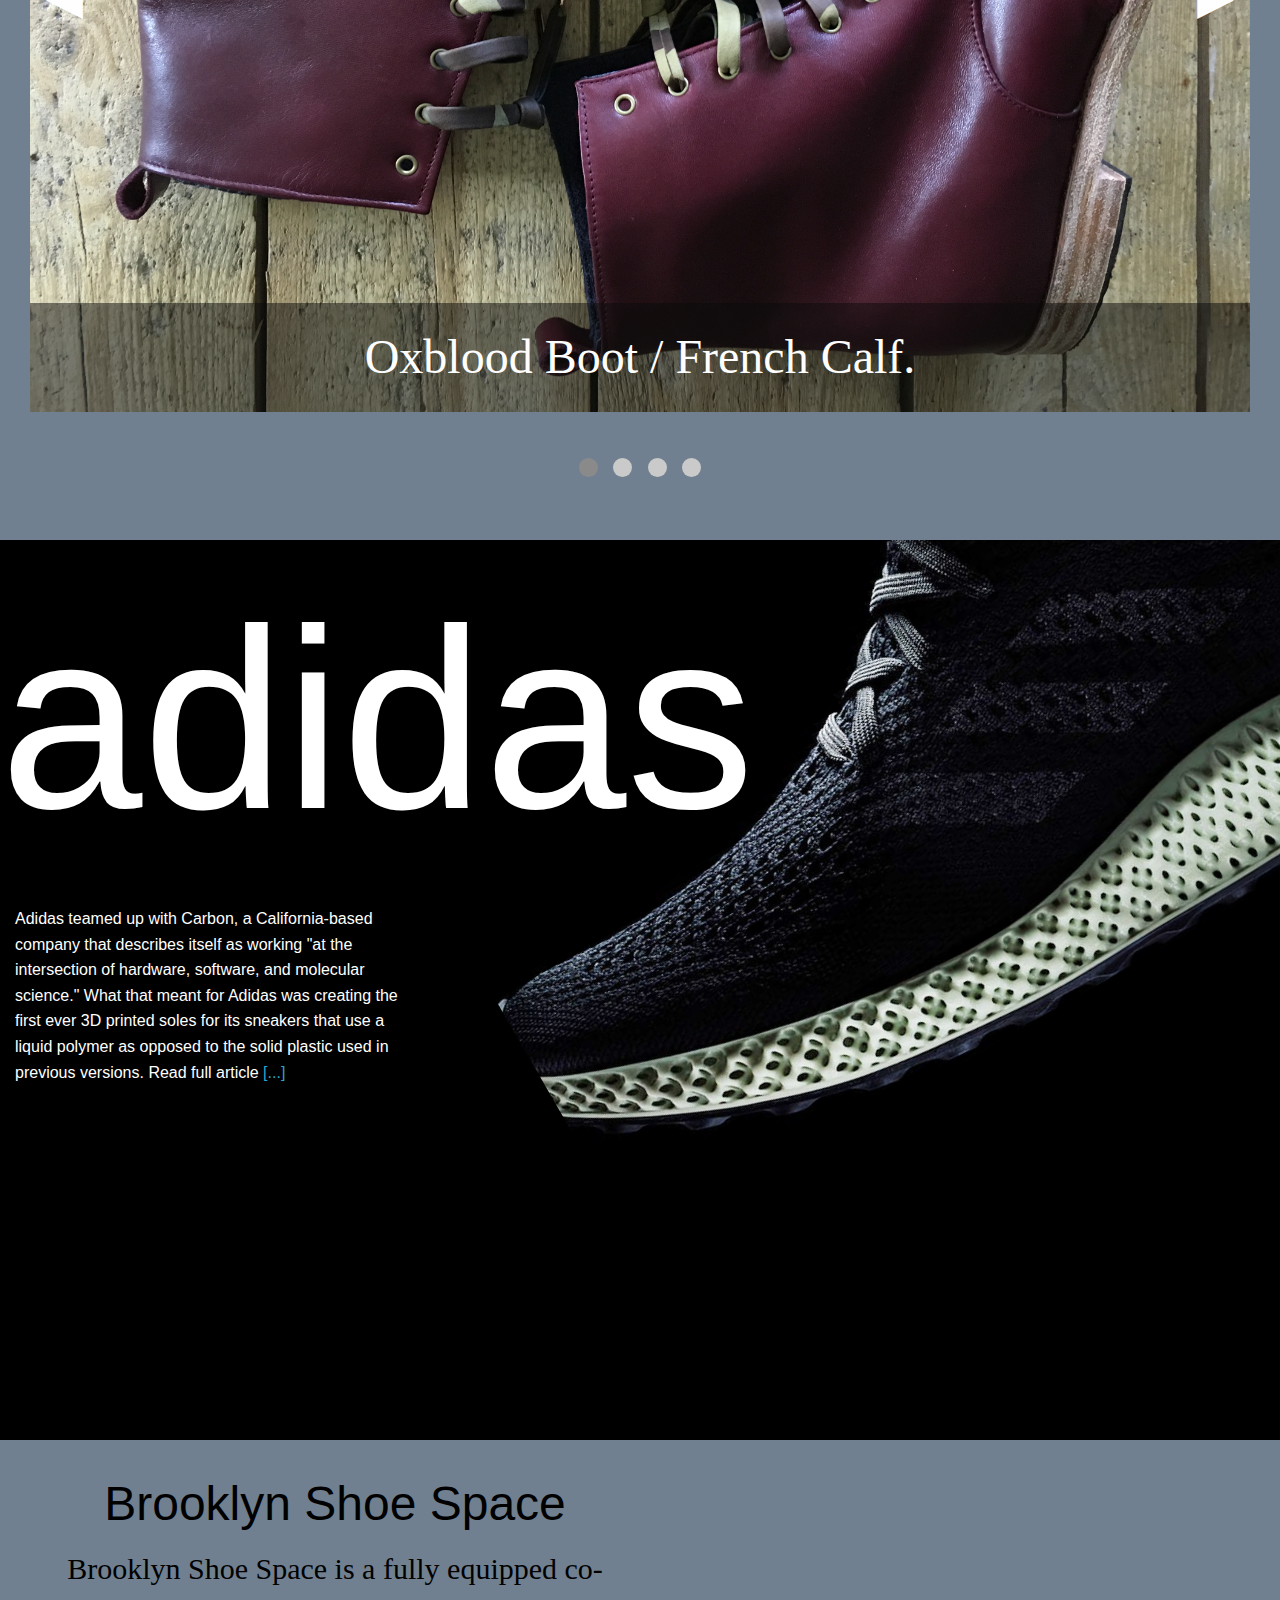
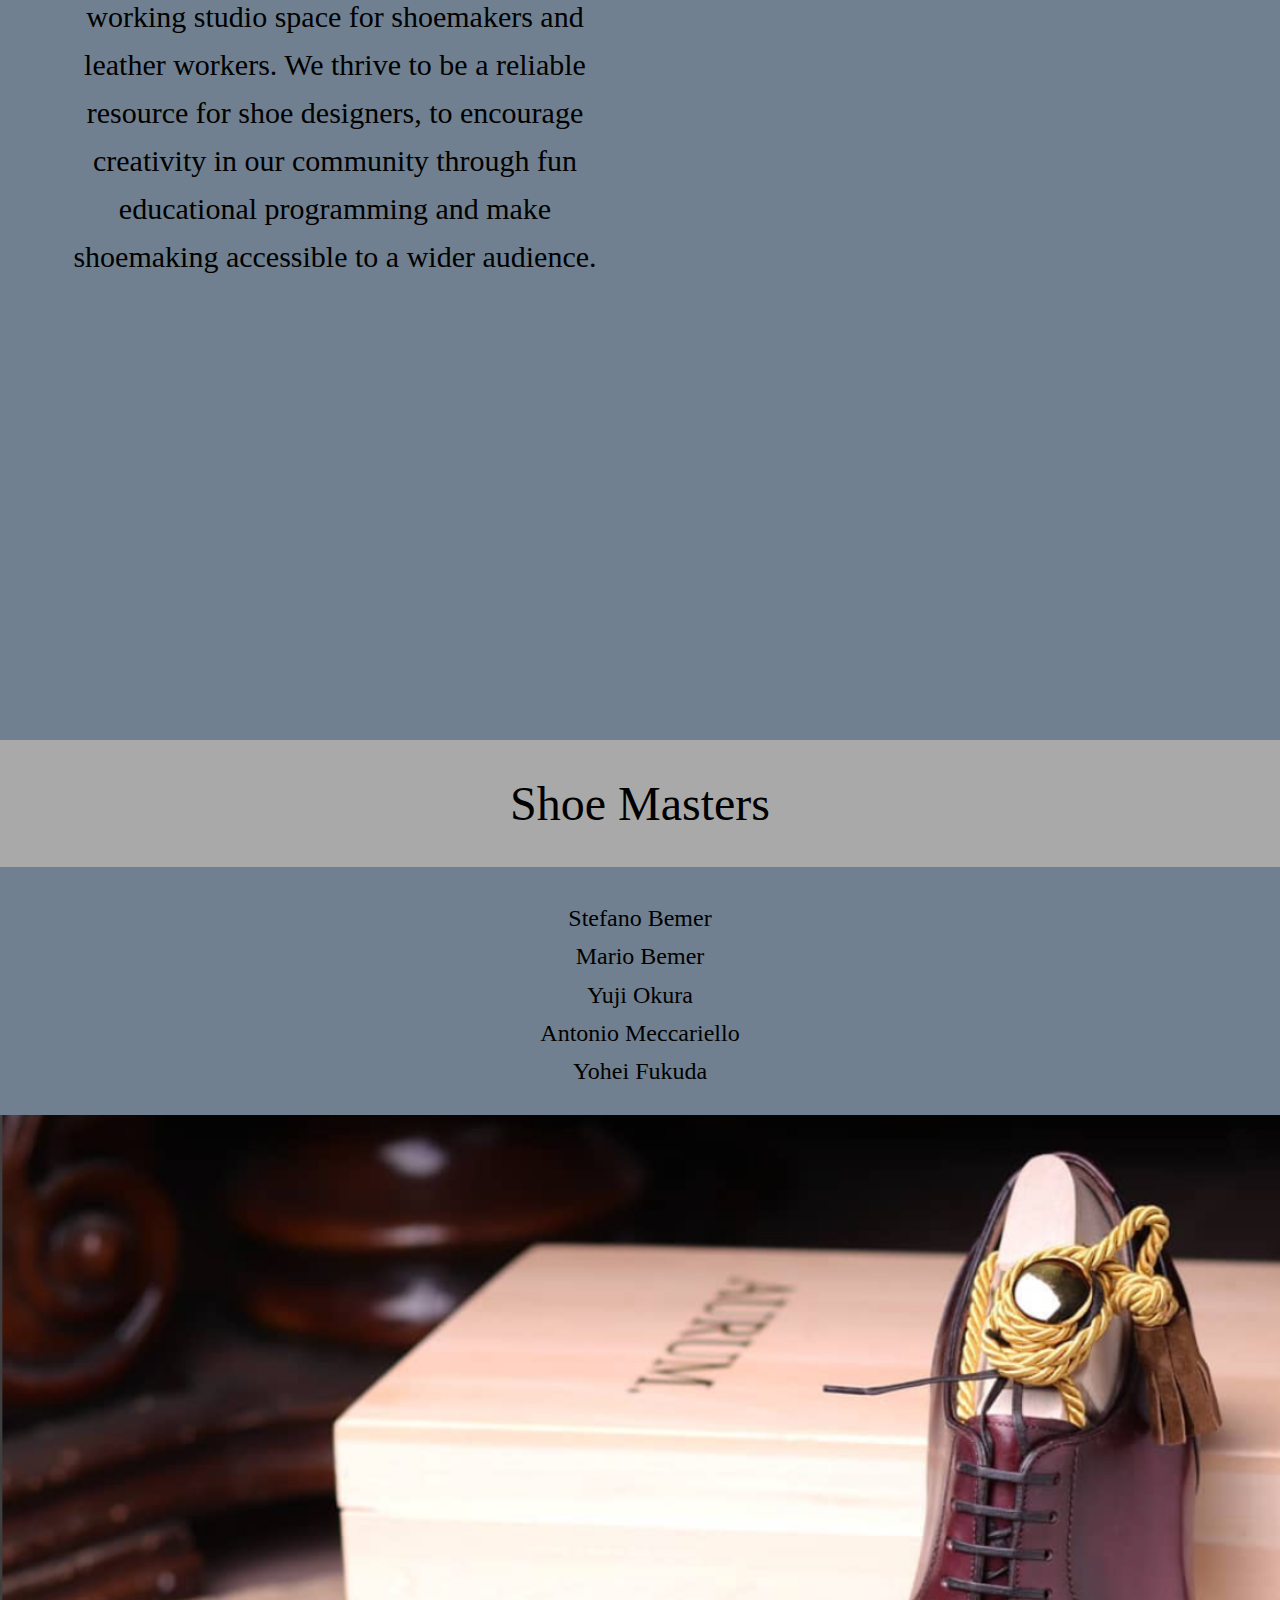
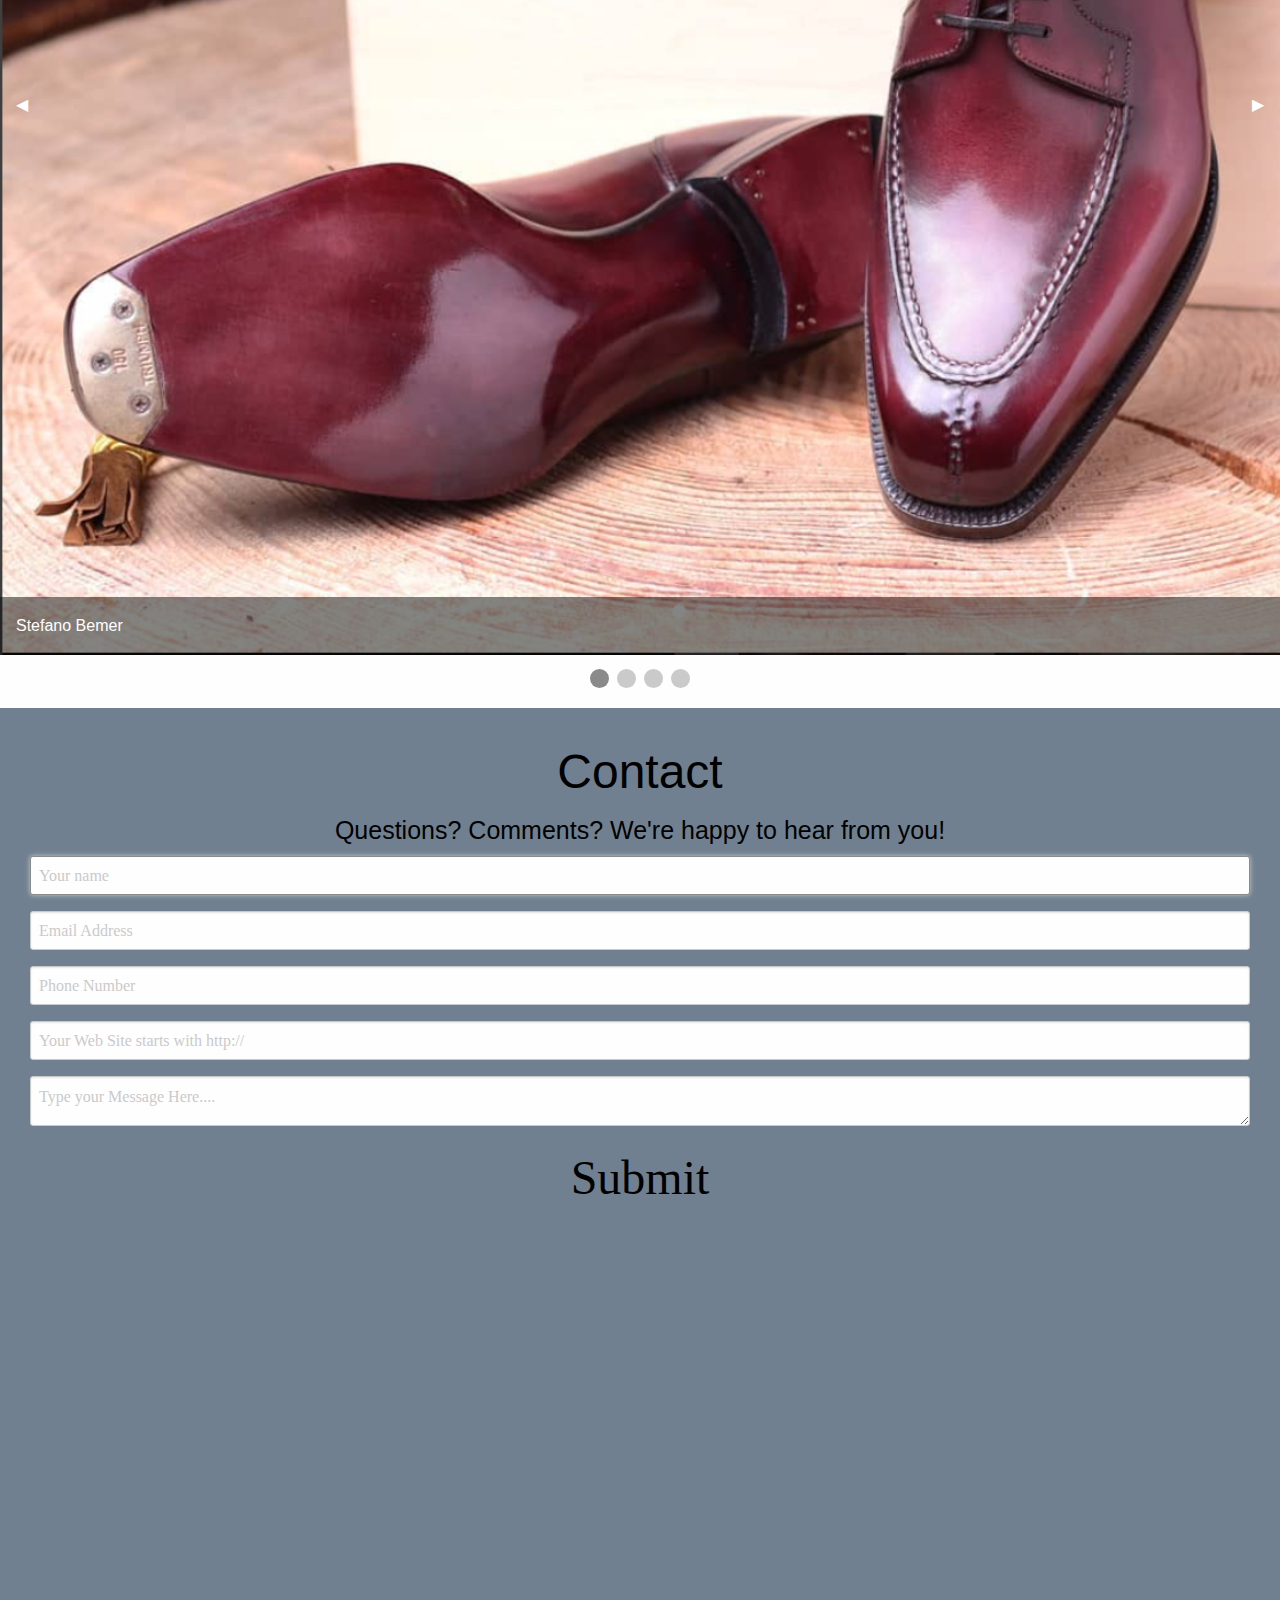
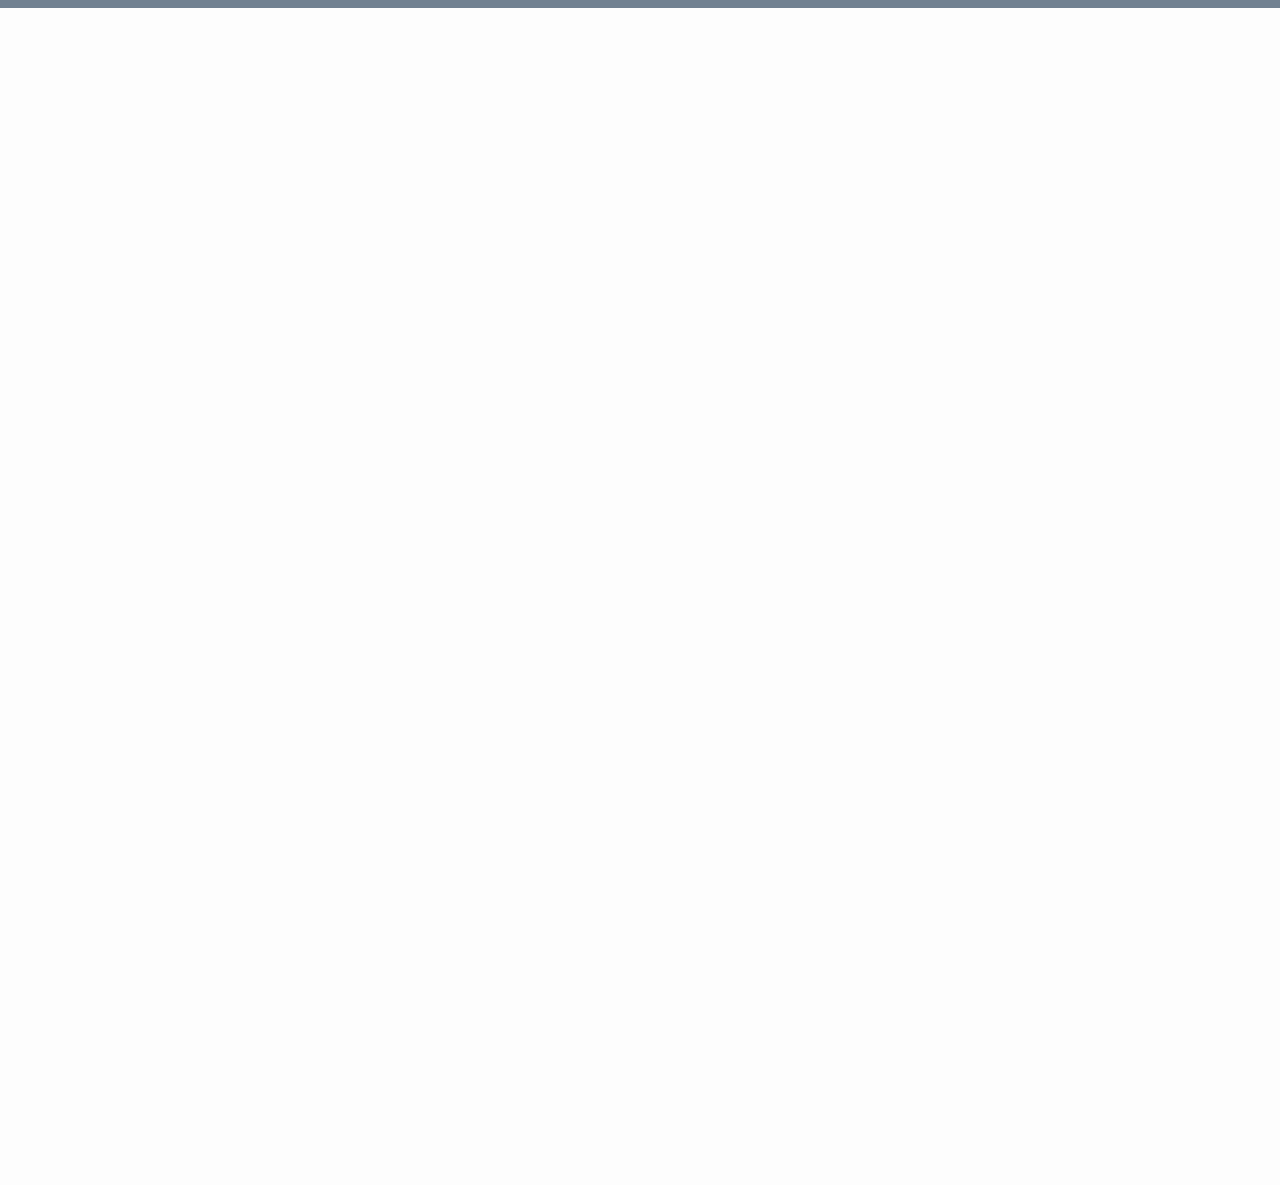
==== commit 3029180d: "fixes to homepage" ====
--- a/foundation-6/index.html
+++ b/foundation-6/index.html
@@ -9,13 +9,13 @@
     <link rel="stylesheet" href="css/app.css">
   </head>
   <body>
-    
+
 
     <!-- Header -->
 
-      
+
       <!--How do I get left justified on right side? -->
-      
+
       <ul class="vertical menu align-right" data-accordion-menu>
         <li><a href="#personal">Personal Work</a></li>
         <li><a href="#adidas">Adidas</a></li>
@@ -23,14 +23,14 @@
         <li><a href="#shoe-masters">Bespoke Shoe Masters</a></li>
         <li><a href="#contact">Contact</a></li>
       </ul>
-    
+
    <!--This is where AOB DESIGN should go-->
-   
+
       <div >
        <img src="Menu.jpg">
    </div>
     <!-- Personal Work -->
-    <!-- Edit these images to fit screen and Orbit--> 
+    <!-- Edit these images to fit screen and Orbit-->
     <section class="personal_header" id="personal">
       <h1>Personal Work</h1>
       <div class="orbit" role="region" aria-label="Personal Work" data-orbit>
@@ -90,31 +90,53 @@
     <!-- Section: Adidas -->
     <section id="adidas" class="adidas-background text-invert">
       <h1 class="large-section-header">adidas</h1>
-      <p>Adidas teamed up with Carbon, a California-based company that describes itself as working "at the intersection of hardware, software, and molecular science." What that meant for Adidas was creating the first ever 3D printed soles for its sneakers that use a liquid polymer as opposed to the solid plastic used in previous versions. Read full article <a href="https://www.gq.com/story/adidas-futurecraft-4d-will-change-the-sneaker-game-forever" target="_blank">[...]</a>
-      </p>
+      <div class="grid-x grid-padding-x">
+        <div class="small-12 medium-6 large-4 cell">
+          <p>Adidas teamed up with Carbon, a California-based company that describes itself as working "at the intersection of hardware, software, and molecular science." What that meant for Adidas was creating the first ever 3D printed soles for its sneakers that use a liquid polymer as opposed to the solid plastic used in previous versions. Read full article <a href="https://www.gq.com/story/adidas-futurecraft-4d-will-change-the-sneaker-game-forever" target="_blank">[...]</a>
+          </p>
+        </div>
+      </div>
     </section>
 
     <!-- Section: Brooklyn Shoe Space -->
     <section class="BKSS_header" id="brooklyn">
-      <h1>Brooklyn Shoe Space</h1>
-      <p class=BKSS_body>
-        Brooklyn Shoe Space is a fully equipped co-working studio space for shoemakers and leather workers. We thrive to be a reliable resource for shoe designers, to encourage creativity in our community through fun educational programming and make shoemaking accessible to a wider audience.
-      </p>
-     
-      <div class="mapouter"><div class="gmap_canvas"><iframe width="600" height="500" id="gmap_canvas" src="https://maps.google.com/maps?q=Brooklyn%20Shoe%20Space%20&t=&z=13&ie=UTF8&iwloc=&output=embed" frameborder="0" scrolling="no" marginheight="0" marginwidth="0"></iframe><a href="https://www.pureblack.de/visitenkarten-drucken-lassen/"></a></div><style>.mapouter{text-align:right;height:500px;width:600px;}.gmap_canvas {overflow:hidden;background:none!important;height:500px;width:600px;}</style></div>
-      
+      <div class="grid-x grid-padding-x">
+        <div class="small-12 large-6 cell">
+          <h1>Brooklyn Shoe Space</h1>
+          <p class=BKSS_body>
+            Brooklyn Shoe Space is a fully equipped co-working studio space for shoemakers and leather workers. We thrive to be a reliable resource for shoe designers, to encourage creativity in our community through fun educational programming and make shoemaking accessible to a wider audience.
+          </p>
+        </div>
+        <div class="small-12 large-6 cell">
+          <div class="flex-video">
+            <div class="mapouter">
+              <div class="gmap_canvas">
+                <iframe width="600" height="500" id="gmap_canvas" src="https://maps.google.com/maps?q=Brooklyn%20Shoe%20Space%20&t=&z=13&ie=UTF8&iwloc=&output=embed" frameborder="0" scrolling="no" marginheight="0" marginwidth="0">
+                </iframe>
+                <a href="https://www.pureblack.de/visitenkarten-drucken-lassen/"></a>
+              </div>
+            </div>
+          </div>
+
+        </div>
+      </div>
+
+
     </section>
 
     <!-- Section: Shoe Masters -->
     <section id="shoe-masters">
-      <h1 class="Shoe_Masters">Shoe Masters</h1>
+
      <div class="shoemaster_names">
-       <ul>Stefano Bemer</ul>
-        <ul>Mario Bemer</ul>
-        <ul>Yuji Okura</ul>
-      <ul>Antonio Meccariello</ul>
-       <ul>Yohei Fukuda </ul>
-      </div> 
+       <h1 class="Shoe_Masters">Shoe Masters</h1>
+       <ul class="names">
+         <li>Stefano Bemer</li>
+         <li>Mario Bemer</li>
+         <li>Yuji Okura</li>
+         <li>Antonio Meccariello</li>
+         <li>Yohei Fukuda</li>
+       </ul>
+      </div>
       <div class="orbit" role="region" aria-label="Bespoke Shoe Masters" data-orbit>
         <div class="orbit-wrapper">
           <div class="orbit-controls">
@@ -205,4 +227,4 @@
     <script src="js/vendor/foundation.js"></script>
     <script src="js/app.js"></script>
   </body>
-</html>+</html>
--- a/foundation-6/css/app.css
+++ b/foundation-6/css/app.css
@@ -11,7 +11,7 @@
 
 /* Global styles applied throughout the site */
 section {
-    
+
   min-height: 100vh; /* each page section occupies the full vertical height */
 }
 
@@ -20,8 +20,14 @@
 }
 
 /* Section-specific styles */
+ul.names {
+  margin:0;
+  padding:1em;
+}
 
-
+ul.names li {
+  list-style: none;
+}
 
 
 
@@ -54,7 +60,7 @@
 }
 
 .large-section-header {
-  font-size: 15em;
+  font-size: 20vw;
 }
 
 /* make a "fake" element just to contain the background image, so it can be transformted */
@@ -72,7 +78,7 @@
 }
 .Shoe_Masters {
     font-family: "Times New Roman", Times, monospace;
-    background-color: slategrey;
+    background-color: darkgrey;
     padding: 30px;
     text-align: center;
     font-size: 48px;
@@ -108,15 +114,12 @@
 
 .shoemaster_names{
        font-family: "Times New Roman", Times, monospace;
-    background-color: darkgrey;
+    background-color: slategrey;
     text-align: center;
     font-size: 24px;
     color: black; ''
-    
+
 }
 .BKSS_body{
     font-size: 30px;
 }
-
-
-    
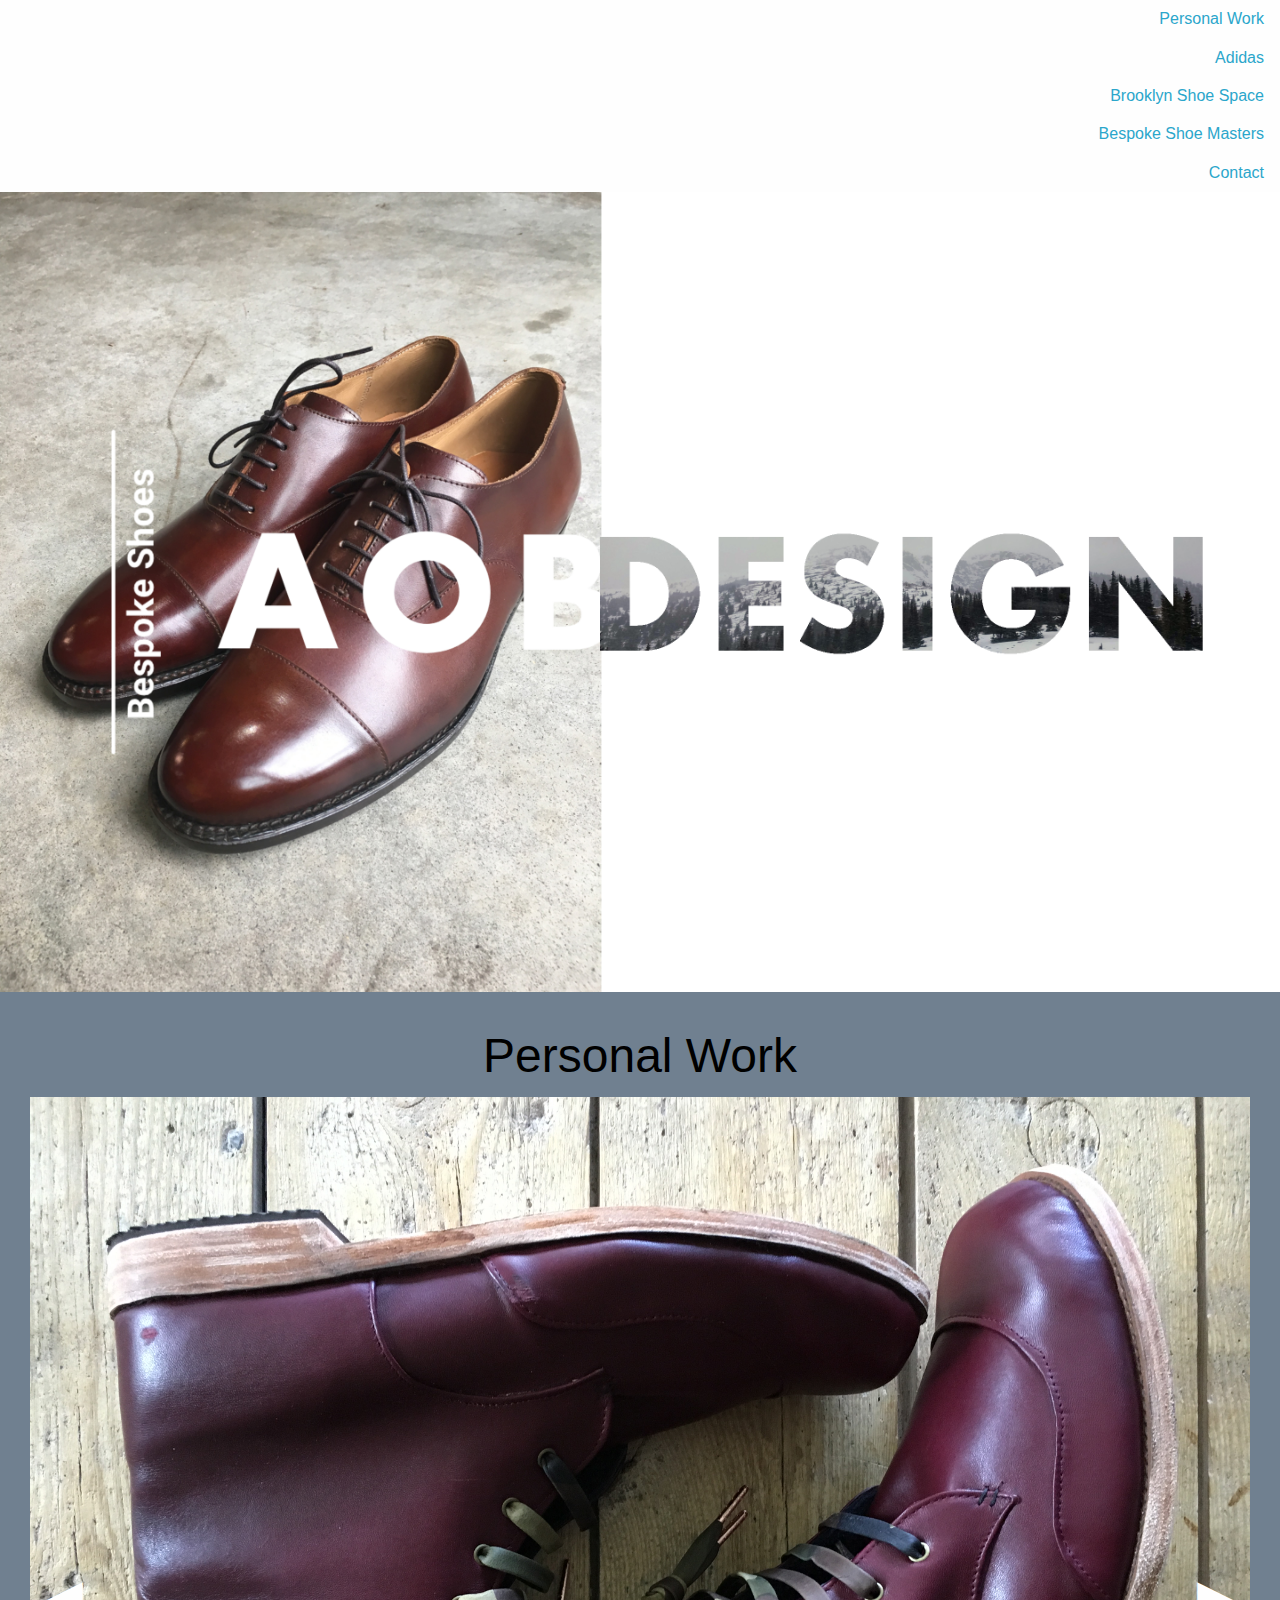
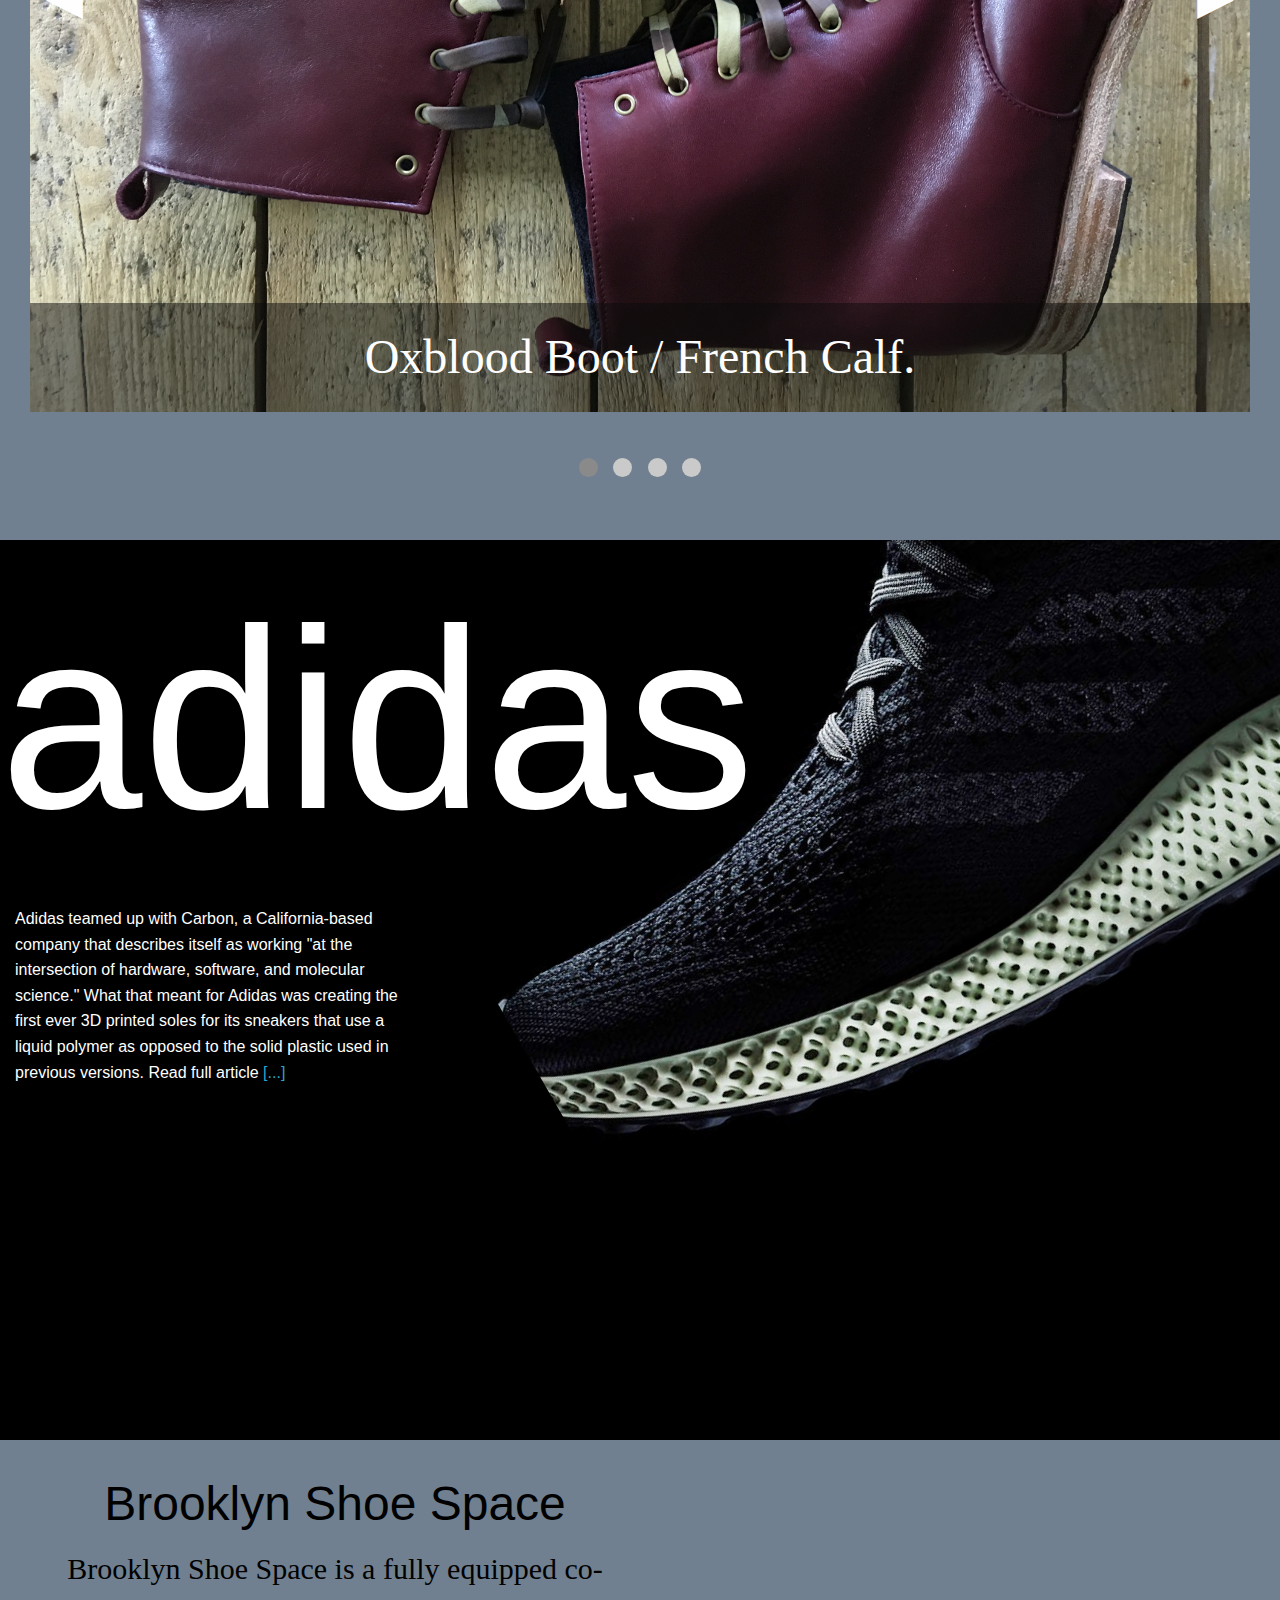
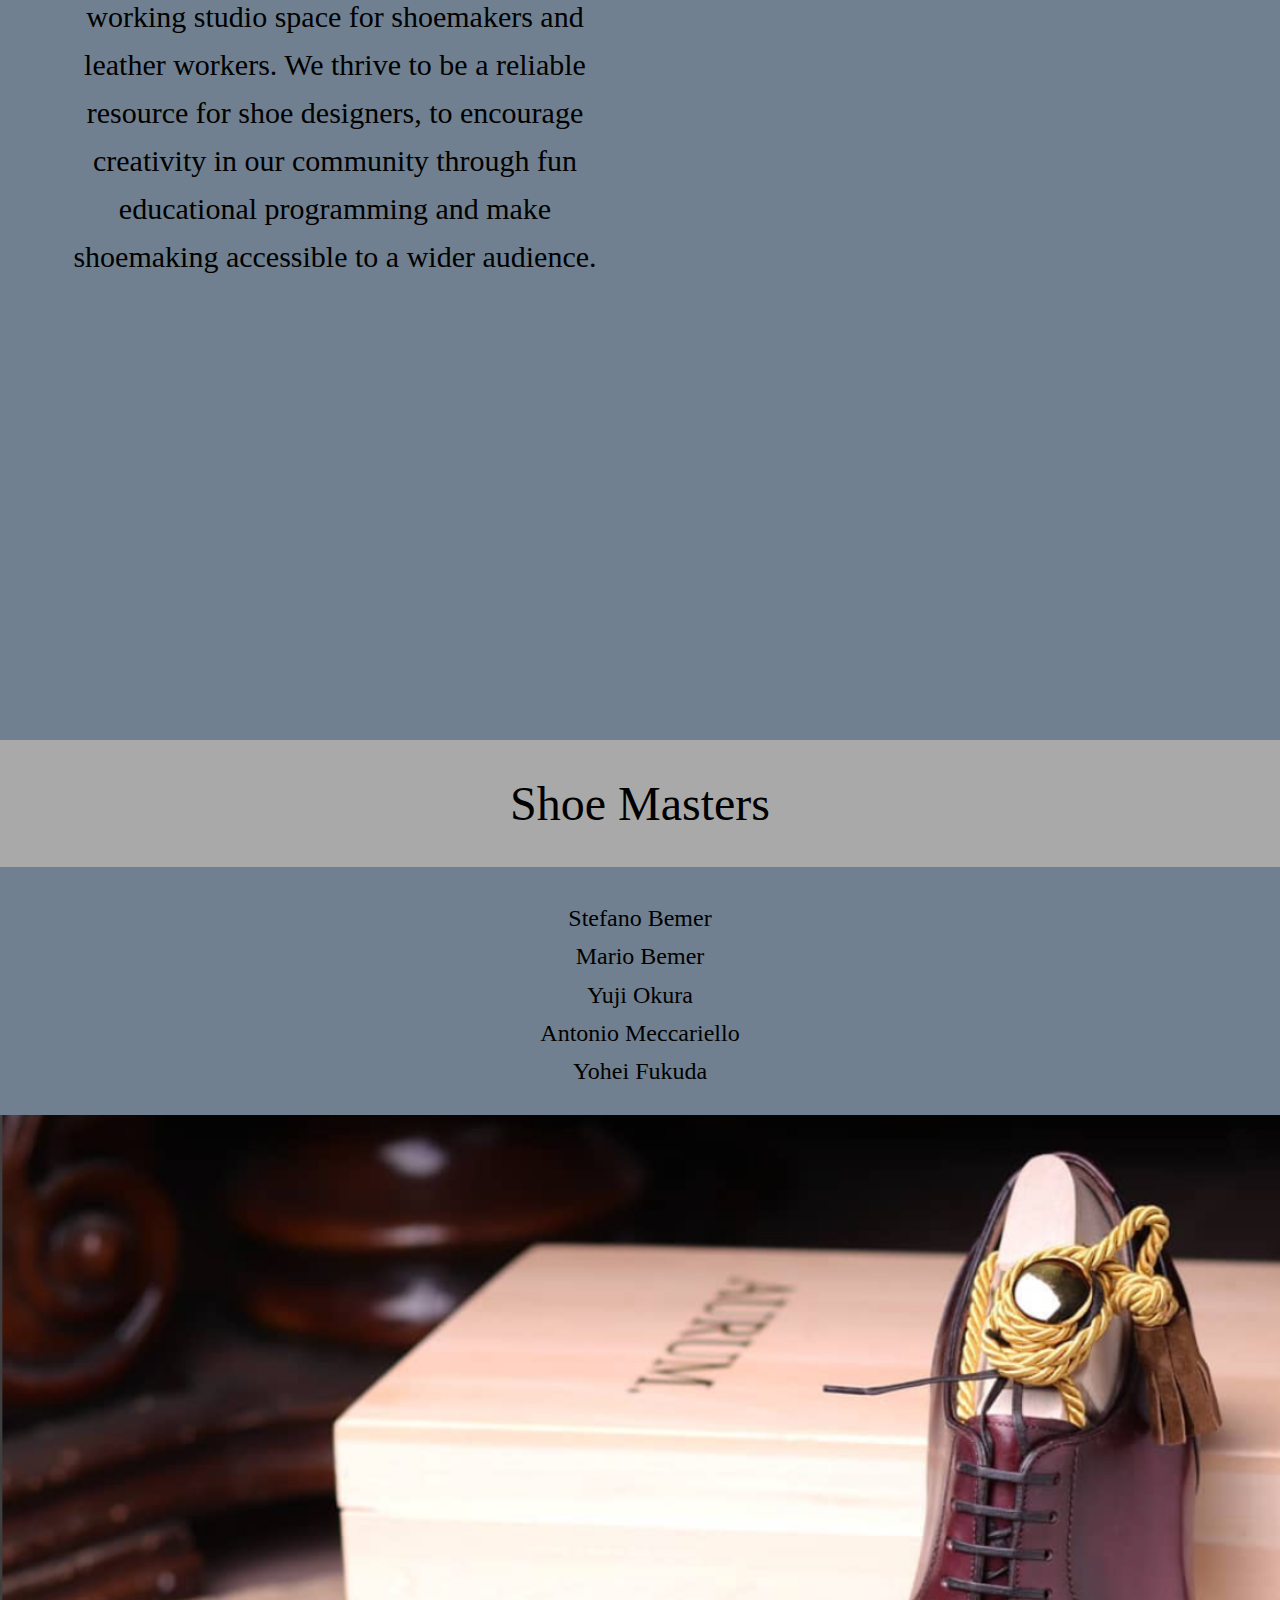
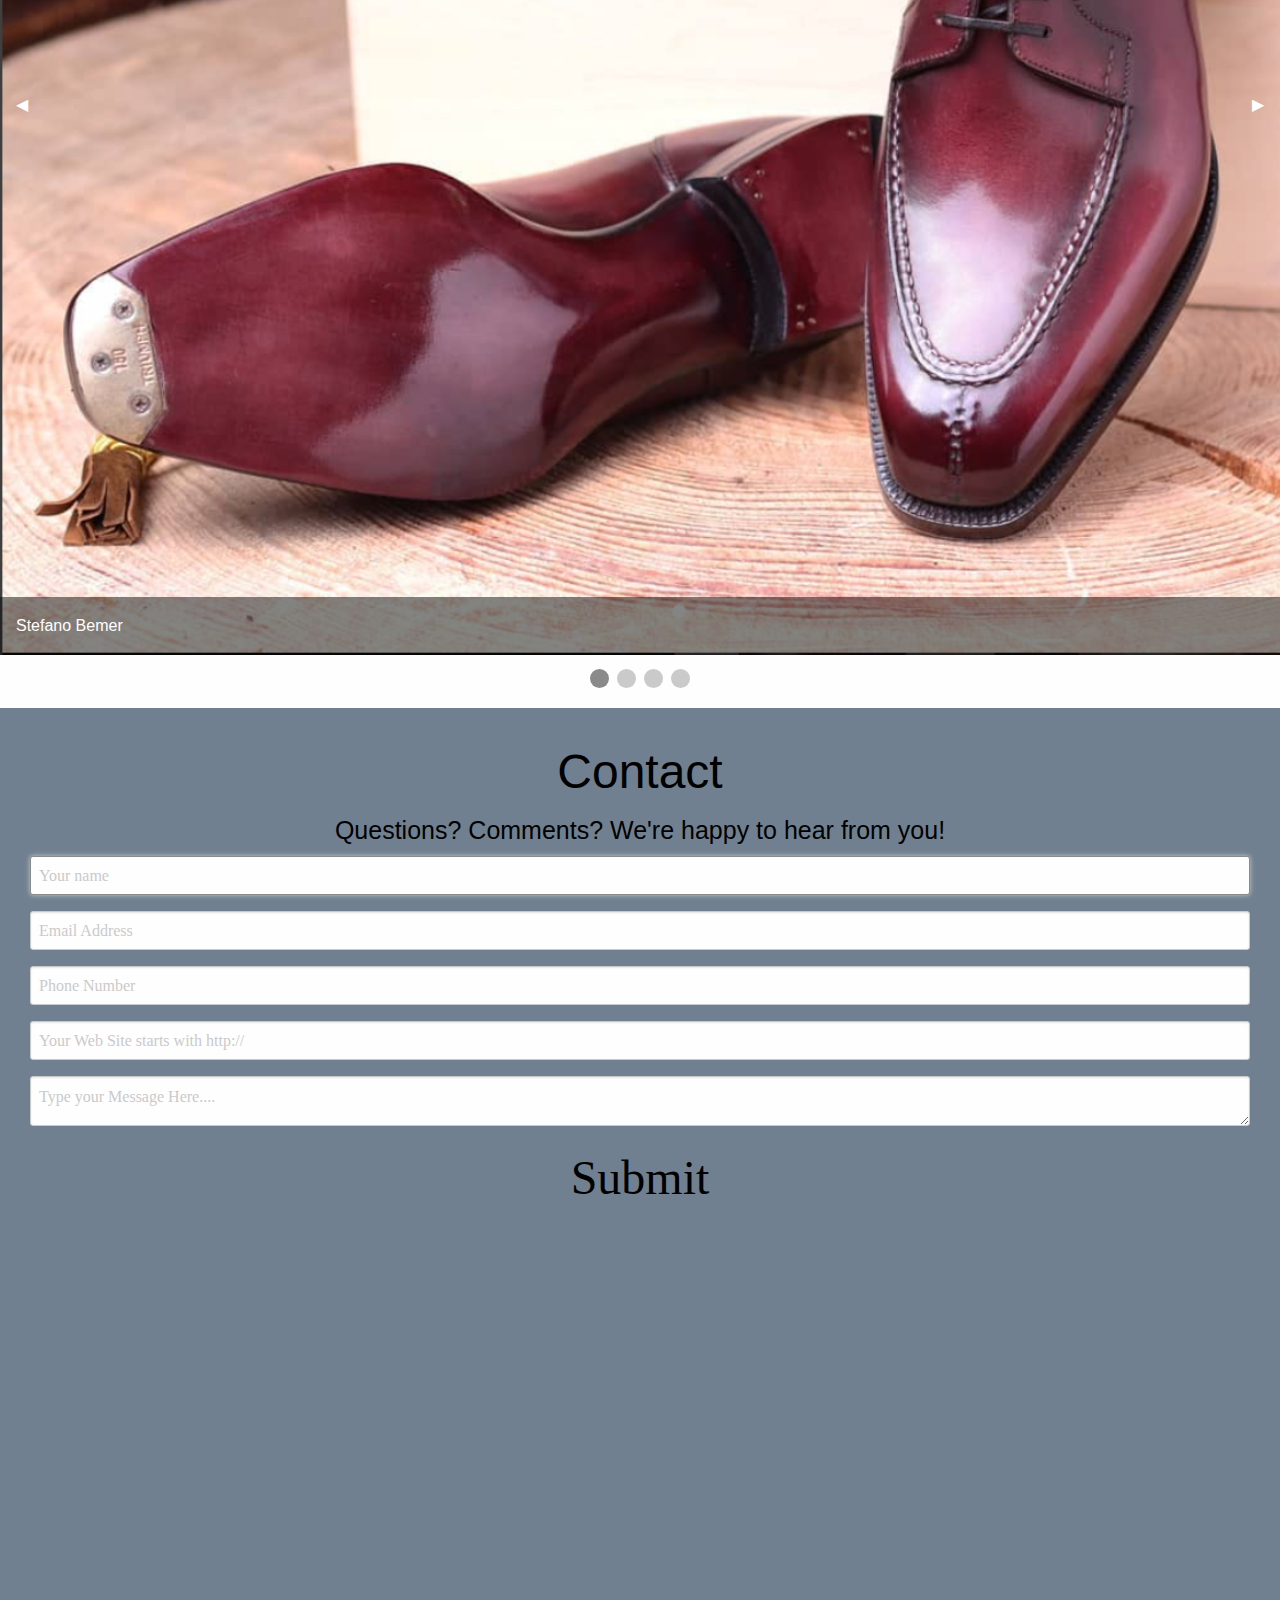
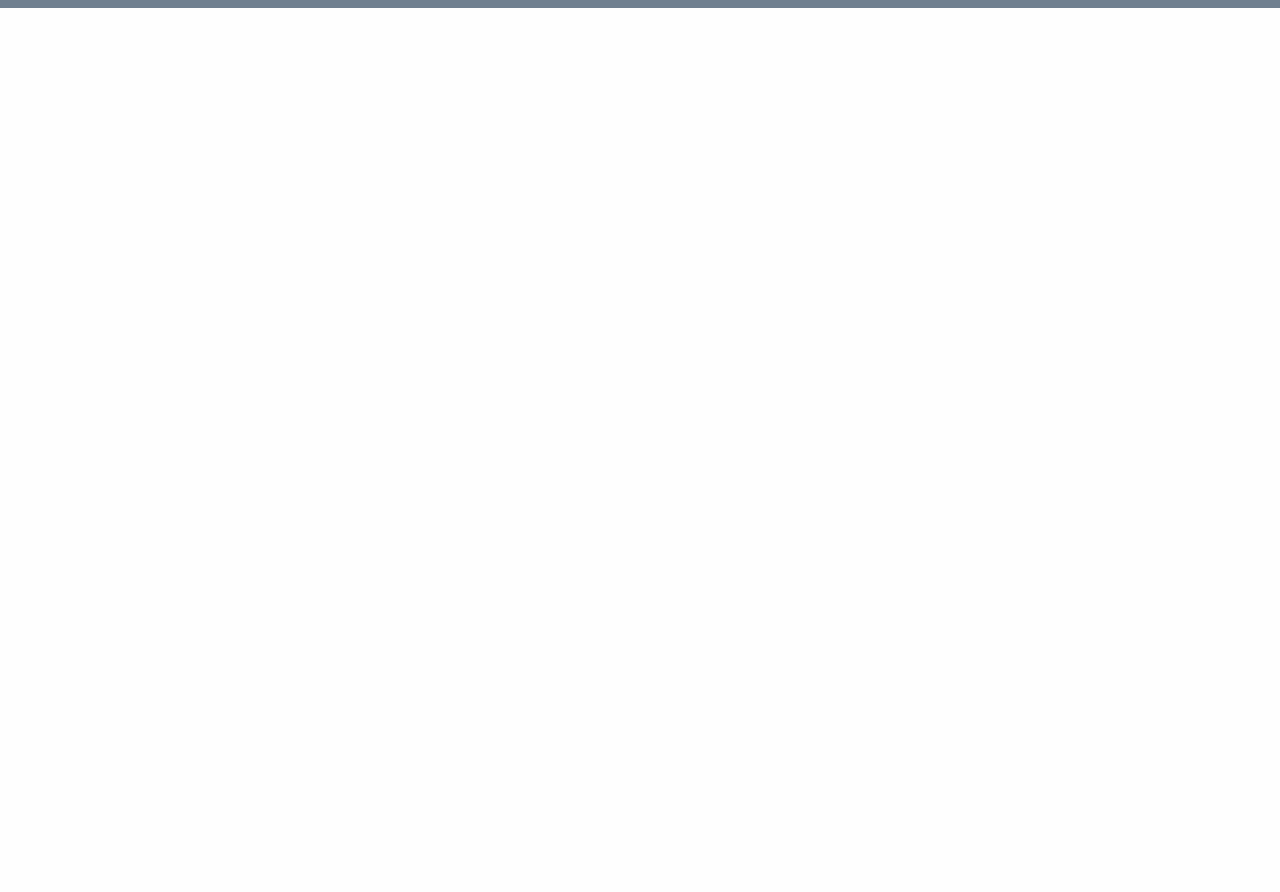
==== commit 83040842: "Clean_up" ====
--- a/foundation-6/index.html
+++ b/foundation-6/index.html
@@ -227,4 +227,4 @@
     <script src="js/vendor/foundation.js"></script>
     <script src="js/app.js"></script>
   </body>
-</html>
+</html>--- a/foundation-6/css/app.css
+++ b/foundation-6/css/app.css
@@ -122,4 +122,4 @@
 }
 .BKSS_body{
     font-size: 30px;
-}
+}